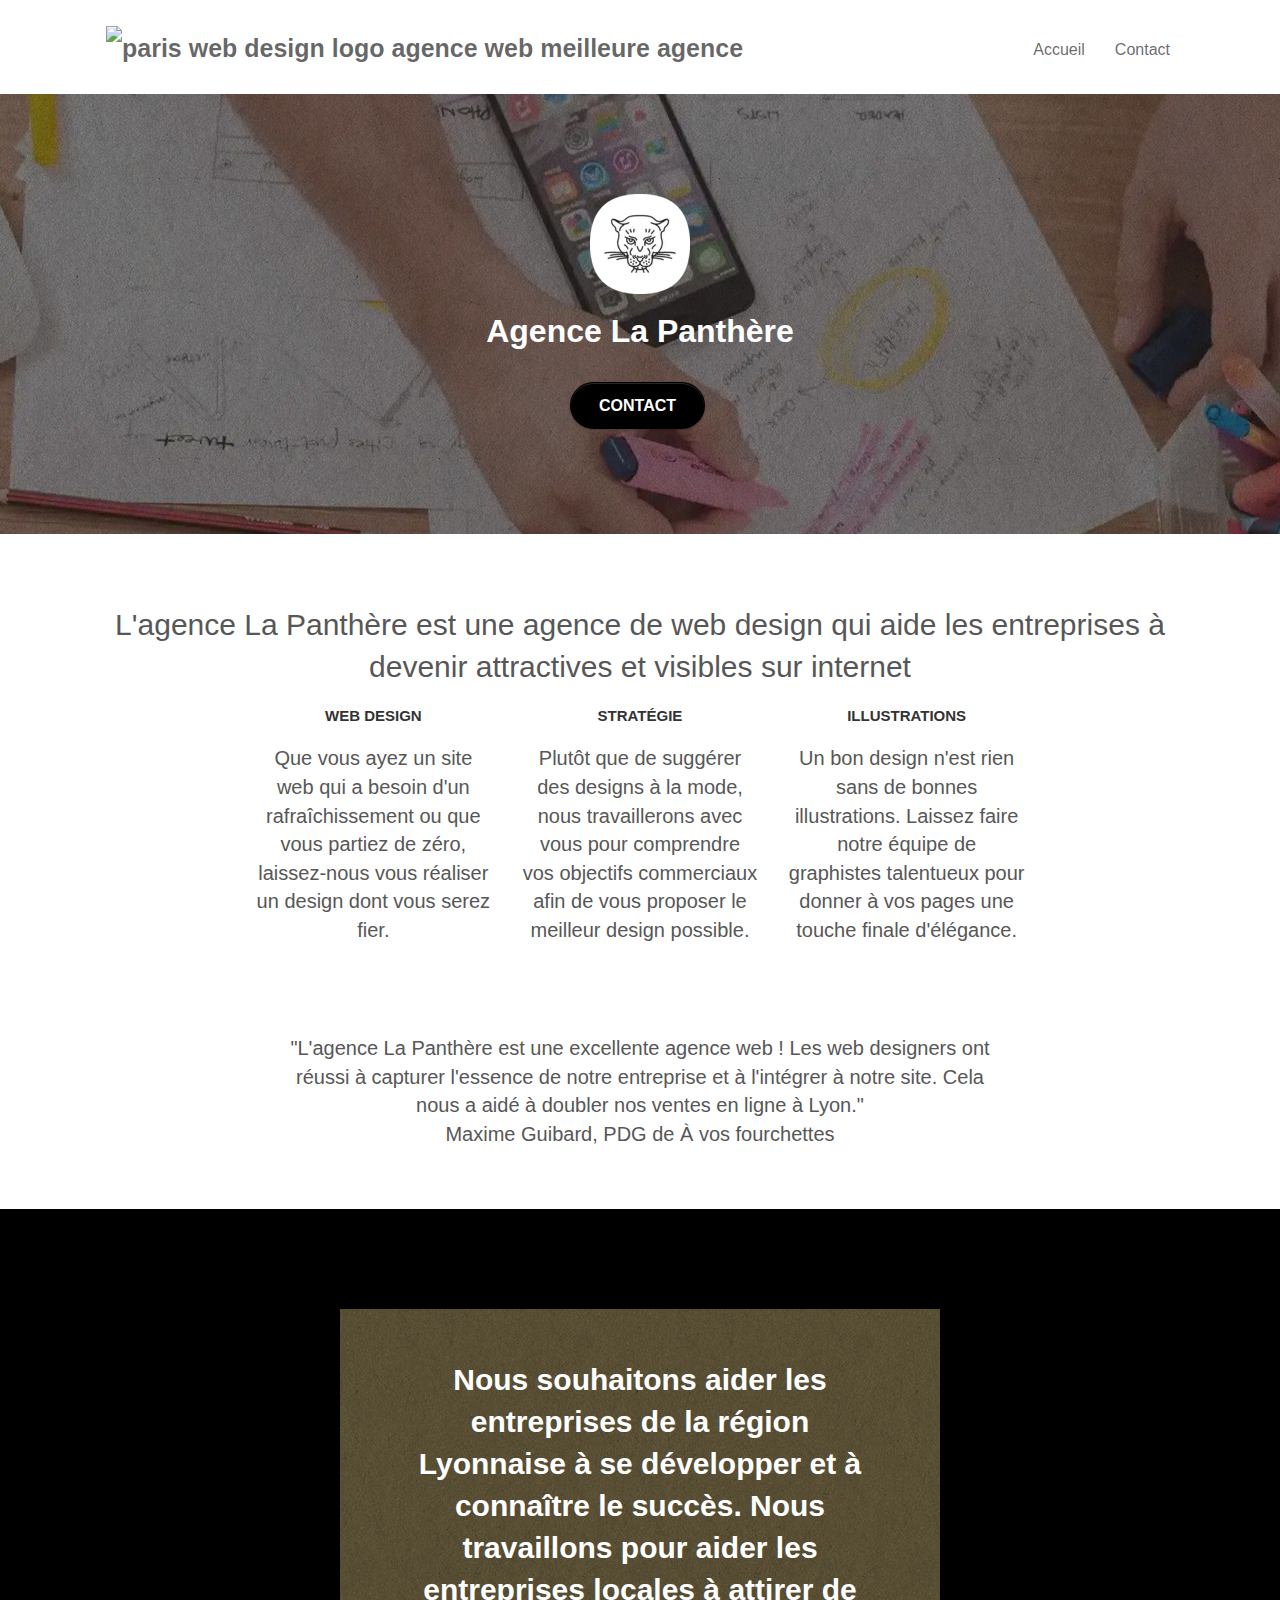
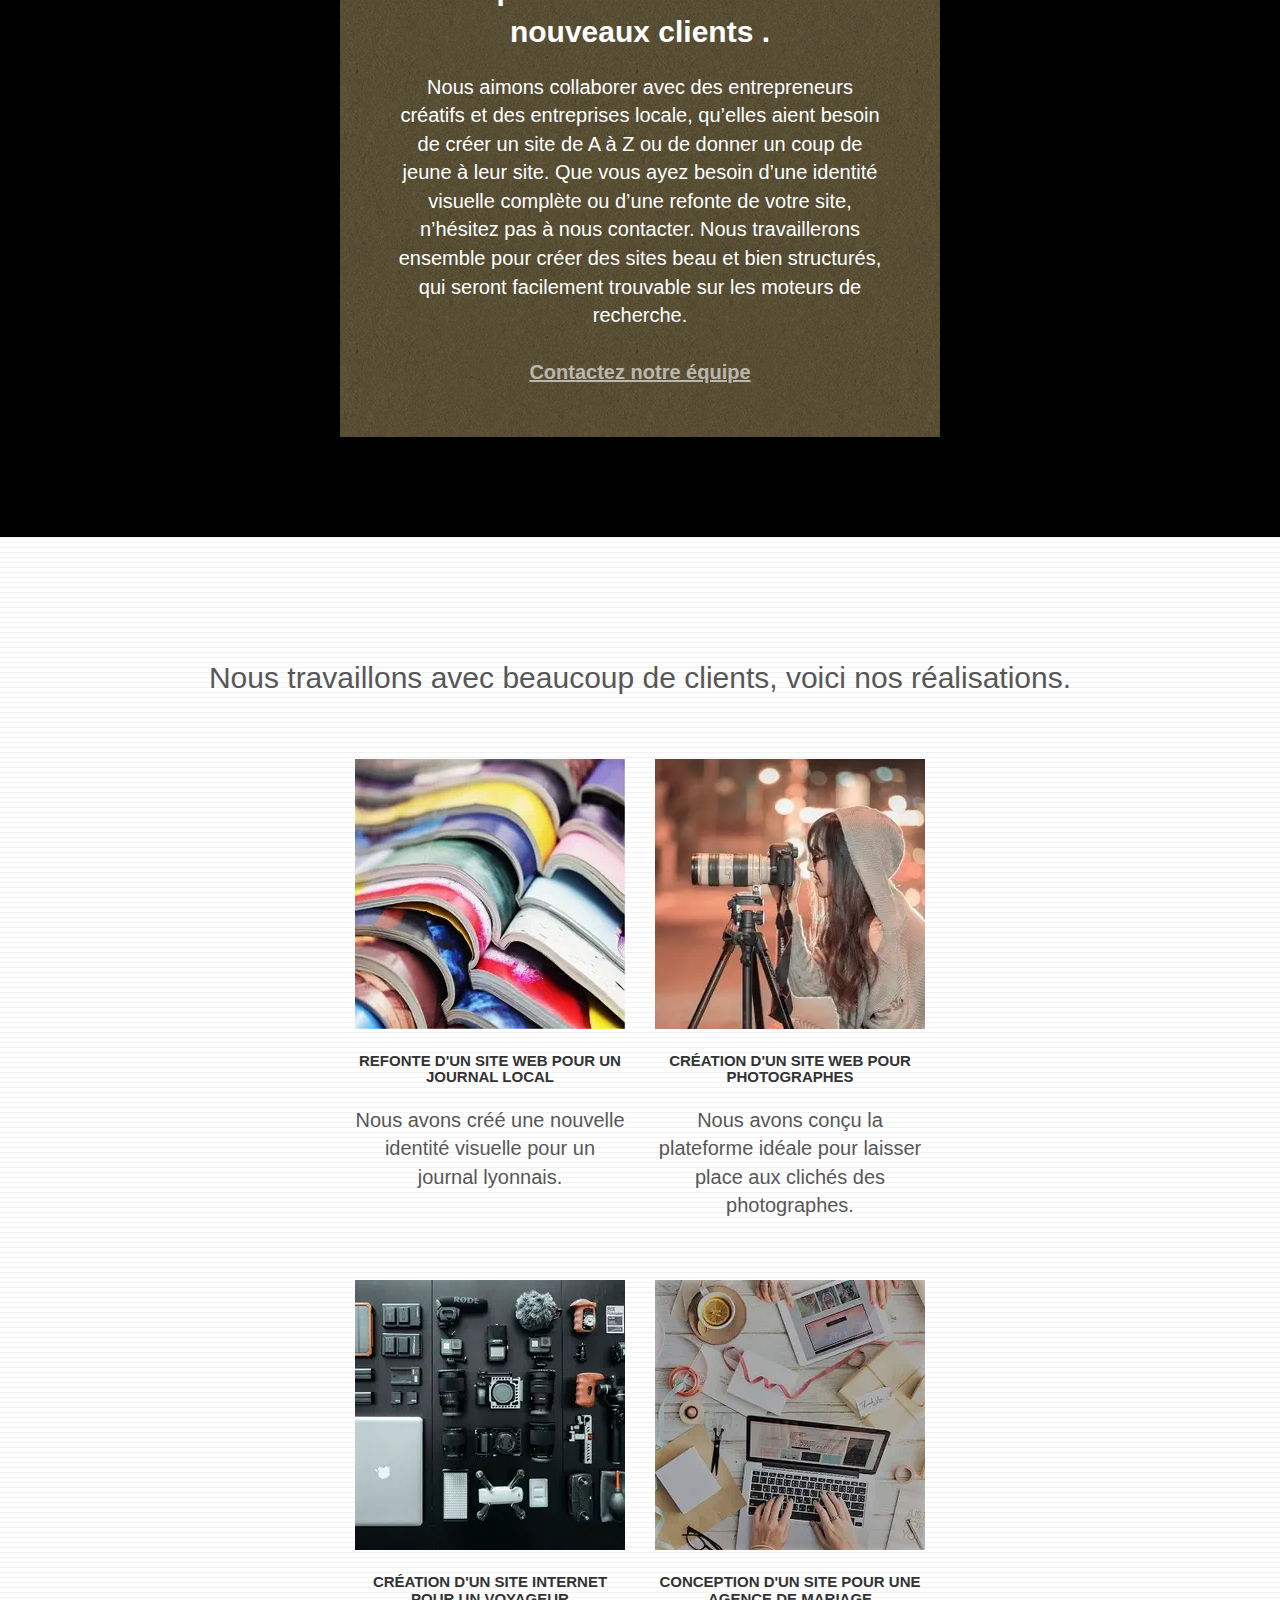
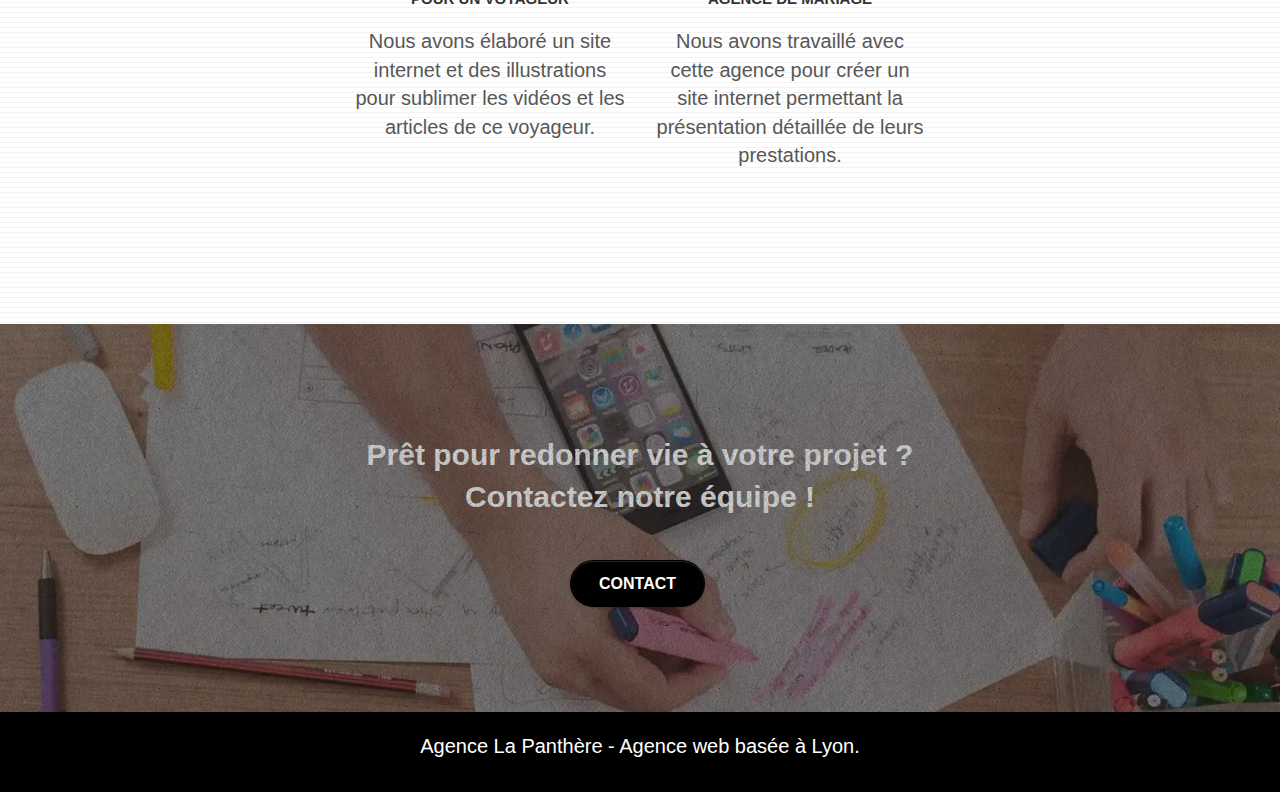
==== index.html @ 241a7565 "ajout code suivi google analytics" ====
<!doctype html>
<html lang="fr">
<head>
    <meta charset="utf-8">
    <meta name="keywords" content="web design, seo, site web, agence web, agence design lyon">
    <meta name="description" content="La Panthère, agence spécialisée en web design à Lyon. Nous vous accompagnons dans la création de vos projets avec un design unique, alliée à une stratégie de communication seo efficace.">
    <meta name="viewport" content="width=device-width, initial-scale=1.0, viewport-fit=cover">
	<meta name="google-site-verification" content="LyoWaxcMUybbvCsycGk8iPG1ClEBTyv8UZuM7W12Ksc" />
    <link rel="shortcut icon" type="image/png" href="favicon.jpg"> 
	<link rel="stylesheet" type="text/css" href="./css/bootstrap.css">
	<link rel="stylesheet" type="text/css" href="style.css">
	<link rel="stylesheet" type="text/css" href="./css/font-awesome.css">
	<link rel="stylesheet" type="text/css" href="./css/et-line.css">

			<!-- Google tag (gtag.js) -->
	<script async src="https://www.googletagmanager.com/gtag/js?id=G-NQ730JY540"></script>
	<script>
	window.dataLayer = window.dataLayer || [];
	function gtag(){dataLayer.push(arguments);}
	gtag('js', new Date());

	gtag('config', 'G-NQ730JY540');
	</script>
	<script async src="./js/jquery-2.1.0.js"></script>
	<script async src="./js/bootstrap.js"></script>
	<script async src="./js/blocs.js"></script>
	<script defer src="./js/jquery.touchSwipe.js"></script>
	<script async src="./js/gmaps.js"></script>
    <title>La Panthère, Agence de web design à Lyon</title>
</head>


<body>
<!-- Principal conteneur -->
<div class="page-container">
<!-- bloc-0 -->
<div class="bloc bgc-white l-bloc " id="bloc-0">
	<div class="container bloc-sm">
		<nav class="navbar row">
			<div class="navbar-header">
				<a class="navbar-brand" href="index.html"><img src="img/agence-la-panthere-monochrome.svg" alt="paris web design logo agence web meilleure agence" height="40">
				</a>
				<button id="nav-toggle" type="button" class="ui-navbar-toggle navbar-toggle" data-toggle="collapse" data-target=".navbar-1">
					<span class="sr-only">Toggle navigation</span><span class="icon-bar"></span><span class="icon-bar"></span><span class="icon-bar"></span>
				</button>
			</div>
			<div class="collapse navbar-collapse navbar-1 special-dropdown-nav">
				<ul class="site-navigation nav navbar-nav">
					<li>
						<a href="index.html">Accueil</a>
					</li>
					<li>
						<a href="contact.html">Contact</a>
					</li>
				</ul>
			</div>
		</nav>
	</div>
</div>
<!-- bloc-0 END -->

<!-- bloc-1-presentation -->
<div class="bloc bgc-dark-slate-blue bg-banniere d-bloc bg-t-edge bloc-bg-texture texture-paper b-parallax" id="bloc-1-hero">
	<div class="container bloc-lg">
		<div class="row tight-width-whitespace">
			<div class="col-sm-12">
				<img src="img/logo.webp" class="center-block image-resize-mode" width="100" alt="Logo de l'agence La Panthère" >
				<h1 class="text-center hero-bloc-text tc-white ">
					Agence La Panthère
				</h1>
				<div class="text-center">
					<a href="contact.html" class="btn btn-lg btn-clean btn-rd cta-hero btn-atomic-tangerine" id="cta-hero">Contact</a>
				</div>
			</div>
		</div>
	</div>
</div>
<!-- bloc-1-presentation END -->

<!-- bloc-2-services -->
<div class="bloc bgc-white l-bloc" id="bloc-2-services">
	<div class="container bloc-md">
		<div class="row">
			<div class="col-sm-12 text-center">
				<h2>L'agence La Panthère est une agence de web design qui aide les entreprises à devenir attractives et visibles sur internet</h2>
			</div>
		</div>
		<div class="row voffset-lg med-width-whitespace">
			<div class="col-sm-4">
				<div class="text-center">
					<span class="et-icon-browser sm-shadow icon-dark-slate-blue icons icon-lg"></span>
				</div>
				<h3 class="mg-md text-center">
					Web design
				</h3>
				<p class="text-center ">
					Que vous ayez un site web qui a besoin d'un rafraîchissement ou que vous partiez de zéro, laissez-nous vous réaliser un design dont vous serez fier.
				</p>
			</div>
			<div class="col-sm-4">
				<div class="text-center">
					<span class="et-icon-presentation sm-shadow icon-dark-slate-blue icons icon-lg"></span>
				</div>
				<h3 class="mg-md text-center">
					Stratégie
				</h3>
				<p class="text-center ">
					Plutôt que de suggérer des designs à la mode, nous travaillerons avec vous pour comprendre vos objectifs commerciaux afin de vous proposer le meilleur design possible.<br>
				</p>
			</div>
			<div class="col-sm-4">
				<div class="text-center">
					<span class="et-icon-edit sm-shadow icon-dark-slate-blue icons icon-lg"></span>
				</div>
				<h3 class="mg-md text-center">
					Illustrations
				</h3>
				<p class="text-center ">
					Un bon design n'est rien sans de bonnes illustrations. Laissez faire notre équipe de graphistes talentueux pour donner à vos pages une touche finale d'élégance.
				</p>
			</div>
		</div>
		<div class="row voffset-lg voffset">
			<div class="col-xs-12 col-md-8 col-md-offset-2 text-center">
				<p>"L'agence La Panthère est une excellente agence web ! Les web designers ont réussi à capturer l'essence de notre entreprise et à l'intégrer à notre site. Cela nous a aidé à doubler nos ventes en ligne à Lyon."
				</br>Maxime Guibard, PDG de À vos fourchettes</p>
			</div>
		</div>
	</div>
</div>
<!-- bloc-2-services END -->

<!-- bloc-3-what-i-do -->
<div class="bloc tc-white bgc-atomic-tangerine bg-presentation d-bloc bloc-bg-texture texture-paper b-parallax" id="bloc-3-what-i-do">
	<div class="container bloc-lg">
		<div class="row tight-width-whitespace black-background">
			<div class="col-sm-12">
				<h2 class="mg-md text-center tc-white">
					Nous souhaitons aider les entreprises de la région Lyonnaise à se développer et à connaître le succès. Nous travaillons pour aider les entreprises locales à attirer de nouveaux clients .<br>
				</h2>
				<p class="text-center white">
					Nous aimons collaborer avec des entrepreneurs créatifs et des entreprises locale, qu’elles aient besoin de créer un site de A à Z ou de donner un coup de jeune à leur site. Que vous ayez besoin d’une identité visuelle complète ou d’une refonte de votre site, n’hésitez pas à nous contacter. Nous travaillerons ensemble pour créer des sites beau et bien structurés, qui seront facilement trouvable sur les moteurs de recherche. <br><br><a class="ltc-white bold-link" href="page2.html">Contactez notre équipe</a><br>
				</p>
			</div>
		</div>
	</div>
</div>
<!-- bloc-3-what-i-do END -->

<!-- bloc-4-portfolio -->
<div class="bloc bgc-white bg-lines-h2-bg bg-repeat l-bloc" id="bloc-4-portfolio">
	<div class="container bloc-lg">
		<div class="row">
			<div class="col-sm-12 text-center">
				<h2>Nous travaillons avec beaucoup de clients, voici nos réalisations.</h2>
			</div>
		</div>
		<div class="row tight-width-whitespace portfolio-row">
			<div class="col-sm-6">
				<a href="#" data-lightbox="img/1.jpg" data-gallery-id="gallery-1" data-caption="Refonte d'un site web pour un journal local" data-frame="snapshot-lb"><img src="img/1.webp" alt="exemple de site web crée par l'agence pour un journal local" class="img-responsive portfolio-thumb" ></a>
				<h3 class="mg-md text-center">
					Refonte d'un site web pour un journal local
				</h3>
				<p class="text-center">
					Nous avons créé une nouvelle identité visuelle pour un journal lyonnais.
				</p>
			</div>
			<div class="col-sm-6">
				<a href="#" data-lightbox="img/2.jpg" data-gallery-id="gallery-1" data-caption="Création d'un site web pour photographes" data-frame="snapshot-lb"><img src="img/2.webp" class="img-responsive portfolio-thumb" alt="exemple d'un site web crée pour un photographe" ></a>
				<h3 class="mg-md text-center">
					Création d'un site web pour photographes
				</h3>
				<p class="text-center">
					Nous avons conçu la plateforme idéale pour laisser place aux clichés des photographes.
				</p>
			</div>
		</div>
		<div class="row tight-width-whitespace portfolio-row">
			<div class="col-sm-6">
				<a href="#" data-lightbox="img/3.bmp" data-gallery-id="gallery-1" data-caption="Création d'un site internet pour un voyageur" data-frame="snapshot-lb"><img src="img/3.webp" class="img-responsive portfolio-thumb" alt= "photo exemple d'un site web crée pour un voyageur"></a>
				<h3 class="mg-md text-center">
					Création d'un site internet pour un voyageur
				</h3>
				<p class="text-center">
					Nous avons élaboré un site internet et des illustrations pour sublimer les vidéos et les articles de ce voyageur.
				</p>
			</div>
			<div class="col-sm-6">
				<a href="#" data-lightbox="img/4.bmp" data-gallery-id="gallery-1" data-caption="Conception d'un site pour une agence de mariage" data-frame="snapshot-lb"><img src="img/4.webp" class="img-responsive portfolio-thumb" alt="exemple de conception d'un site web pour une agence de mariage" ></a>
				<h3 class="mg-md text-center">
					Conception d'un site pour une agence de mariage
				</h3>
				<p class="text-center">
					Nous avons travaillé avec cette agence pour créer un site internet permettant la présentation détaillée de leurs prestations.
				</p>
			</div>
		</div>
	</div>
</div>
<!-- bloc-4-portfolio END -->

<!-- bloc-5-cta -->
<div class="bloc bgc-dark-slate-blue bg-banniere d-bloc bloc-bg-texture texture-paper" id="bloc-5-cta">
	<div class="container bloc-lg">
		<div class="row">
			<h2 class="mg-md text-center tc-white">
				Prêt pour redonner vie à votre projet ?<br>Contactez notre équipe !
			</h2>
			<div class="col-sm-12 text-center">
				<a href="page2.html" class="btn btn-atomic-tangerine btn-clean btn-rd btn-lg cta-hero">Contact</a>
			</div>
		</div>
	</div>
</div>
<!-- bloc-5-cta END -->

<!-- Footer - bloc-8 -->
<footer>
	<div class="bloc bgc-atomic-tangerine d-bloc" id="bloc-8">
		<div class="container bloc-sm">
			<div class="row">
				<div class="col-sm-12">
					<p class="text-center white">
						Agence La Panthère - Agence web basée à Lyon.<br>
					</p>
					<div class="row row-no-gutters social">
						<div class="col-sm-3">
							<div class="text-center">
								<a class="social" href="#"><span class="fa fa-twitter icon-md"></span></a>
							</div>
						</div>
						<div class="col-sm-3">
							<div class="text-center">
								<a class="social" href="#"><span class="fa fa-facebook icon-md"></span></a>
							</div>
						</div>
						<div class="col-sm-3">
							<div class="text-center">
								<a class="social" href="#"><span class="fa fa-dribbble icon-md"></span></a>
							</div>
						</div>
						<div class="col-sm-3">
							<div class="text-center">
								<a class="social" href="#"><span class="fa fa-instagram icon-md"></span></a>
							</div>
						</div>
					</div>
				</div>
			</div>
		</div>
	</div>
</footer>
<!-- Footer - bloc-8 END -->

</div>
<!-- Principal conteneur END -->
    

</body>
</html>
---- style.css ----
body {
    margin: 0;
    padding: 0;
    background: #FFF;
    overflow-x: hidden;
    -webkit-font-smoothing: antialiased;
    -moz-osx-font-smoothing: grayscale;
}

a,
button {
    transition: all .3s ease-in-out;
    outline: none;
}

a:hover {
    text-decoration: none;
    cursor: pointer;
}

#page-loading-blocs-notifaction {
    position: fixed;
    top: 0;
    bottom: 0;
    width: 100%;
    z-index: 100000;
    background: #FFFFFF url("img/pageload-spinner.gif") no-repeat center center;
}

.bloc {
    width: 100%;
    clear: both;
    background: 50% 50% no-repeat;
    padding: 0 50px;
    -webkit-background-size: cover;
    -moz-background-size: cover;
    -o-background-size: cover;
    background-size: cover;
    position: relative;
}



.bloc-lg {
    padding: 100px 50px;
}

.bloc-md {
    padding: 50px;
}

.bloc-sm {
    padding: 20px 50px;
}

.bg-center,
.bg-l-edge,
.bg-r-edge,
.bg-t-edge,
.bg-b-edge,
.bg-tl-edge,
.bg-bl-edge,
.bg-tr-edge,
.bg-br-edge,
.bg-repeat {
    -webkit-background-size: auto;
    -moz-background-size: auto;
    -o-background-size: auto;
    background-size: auto;
}

.bg-repeat {
    background: repeat;
}

.bg-t-edge {
    background: top no-repeat;
}

.bloc-bg-texture::before {
    content: "";
    background-size: 2px 2px;
    position: absolute;
    top: 0;
    bottom: 0;
    left: 0;
    right: 0;
}

.texture-paper::before {
    background: url("img/texture-paper.webp");
    background-size: 280px 280px;
}

.b-parallax {
    background-attachment: fixed;
}

.d-bloc {
    color: rgba(255, 255, 255, .7);
}

.d-bloc button:hover {
    color: rgba(255, 255, 255, .9);
}

.d-bloc .icon-round,
.d-bloc .icon-square,
.d-bloc .icon-rounded,
.d-bloc .icon-semi-rounded-a,
.d-bloc .icon-semi-rounded-b {
    border-color: rgba(255, 255, 255, .9);
}

.d-bloc .divider-h span {
    border-color: rgba(255, 255, 255, .2);
}

.d-bloc .a-btn,
.d-bloc .navbar a,
.d-bloc .navbar-brand,
.d-bloc a .icon-sm,
.d-bloc a .icon-md,
.d-bloc a .icon-lg,
.d-bloc a .icon-xl,
.d-bloc h1 a,
.d-bloc h2 a,
.d-bloc h3 a,
.d-bloc h4 a,
.d-bloc h5 a,
.d-bloc h6 a,
.d-bloc p a {
    color: rgba(255, 255, 255, .6);
}

.d-bloc .a-btn:hover,
.d-bloc .navbar a:hover,
.d-bloc .navbar-brand:hover,
.d-bloc a:hover .icon-sm,
.d-bloc a:hover .icon-md,
.d-bloc a:hover .icon-lg,
.d-bloc a:hover .icon-xl,
.d-bloc h1 a:hover,
.d-bloc h2 a:hover,
.d-bloc h3 a:hover,
.d-bloc h4 a:hover,
.d-bloc h5 a:hover,
.d-bloc h6 a:hover,
.d-bloc p a:hover {
    color: rgba(255, 255, 255, 1);
}

.d-bloc .navbar-toggle .icon-bar {
    background: rgba(255, 255, 255, 1);
}

.d-bloc .btn-wire,
.d-bloc .btn-wire:hover {
    color: rgba(255, 255, 255, 1);
    border-color: rgba(255, 255, 255, 1);
}

.d-bloc .panel {
    color: rgba(0, 0, 0, .5);
}

.d-bloc .panel button:hover {
    color: rgba(0, 0, 0, .7);
}

.d-bloc .panel icon {
    border-color: rgba(0, 0, 0, .7);
}

.d-bloc .panel .divider-h span {
    border-color: rgba(0, 0, 0, .1);
}

.d-bloc .panel .a-btn {
    color: rgba(0, 0, 0, .6);
}

.d-bloc .panel .a-btn:hover {
    color: rgba(0, 0, 0, 1);
}

.d-bloc .panel .btn-wire,
.d-bloc .panel .btn-wire:hover {
    color: rgba(0, 0, 0, .7);
    border-color: rgba(0, 0, 0, .3);
}

.d-bloc .panel,
.l-bloc {
    color: rgba(0, 0, 0, .5);
}

.d-bloc .panel button:hover,
.l-bloc button:hover {
    color: rgba(0, 0, 0, .7);
}

.l-bloc .icon-round,
.l-bloc .icon-square,
.l-bloc .icon-rounded,
.l-bloc .icon-semi-rounded-a,
.l-bloc .icon-semi-rounded-b {
    border-color: rgba(0, 0, 0, .7);
}

.d-bloc .panel .divider-h span,
.l-bloc .divider-h span {
    border-color: rgba(0, 0, 0, .1);
}

.d-bloc .panel .a-btn,
.l-bloc .a-btn,
.l-bloc .navbar a,
.l-bloc .navbar-brand,
.l-bloc a .icon-sm,
.l-bloc a .icon-md,
.l-bloc a .icon-lg,
.l-bloc a .icon-xl,
.l-bloc h1 a,
.l-bloc h2 a,
.l-bloc h3 a,
.l-bloc h4 a,
.l-bloc h5 a,
.l-bloc h6 a,
.l-bloc p a {
    color: rgba(0, 0, 0, .6);
}

.d-bloc .panel .a-btn:hover,
.l-bloc .a-btn:hover,
.l-bloc .navbar a:hover,
.l-bloc .navbar-brand:hover,
.l-bloc a:hover .icon-sm,
.l-bloc a:hover .icon-md,
.l-bloc a:hover .icon-lg,
.l-bloc a:hover .icon-xl,
.l-bloc h1 a:hover,
.l-bloc h2 a:hover,
.l-bloc h3 a:hover,
.l-bloc h4 a:hover,
.l-bloc h5 a:hover,
.l-bloc h6 a:hover,
.l-bloc p a:hover {
    color: rgba(0, 0, 0, 1);
}

.l-bloc .navbar-toggle .icon-bar {
    color: rgba(0, 0, 0, .6);
}

.d-bloc .panel .btn-wire,
.d-bloc .panel .btn-wire:hover,
.l-bloc .btn-wire,
.l-bloc .btn-wire:hover {
    color: rgba(0, 0, 0, .7);
    border-color: rgba(0, 0, 0, .3);
}

.voffset {
    margin-top: 30px;
}

.voffset-lg {
    margin-top: 80px;
}

.row-no-gutters {
    margin-right: 0;
    margin-left: 0;
}

.row.row-no-gutters > [class^="col-"],
.row.row-no-gutters > [class*=" col-"] {
    padding-right: 0;
    padding-left: 0;
}

#bloc-1-hero h1 {
    font-size: 32px;
}

.navbar {
    margin-bottom: 0;
    z-index: 1;
}

.navbar-brand {
    height: auto;
    padding: 3px 15px;
    font-size: 25px;
    font-weight: normal;
    font-weight: 600;
    line-height: 44px;
}

.navbar-brand img {
    max-height: 200px;
    margin: 0 5px 0 0;
    display: inline;
}

.navbar-brand img[src$=svg] {
    min-width: 100px;
}

.nav-center .navbar-brand img {
    margin: 0;
}

.navbar .nav {
    padding-top: 2px;
    margin-right: -16px;
    float: right;
    z-index: 1;
}

.nav > li {
    float: left;
    margin-top: 4px;
    font-size: 16px;
}

.navbar-nav .open .dropdown-menu > li > a {
    text-align: inherit;
}

.nav > li a:hover,
.nav > li a:focus {
    background: transparent;
}

.navbar-toggle {
    margin: 10px 10px 0 0;
    border: 0px;
}

.navbar-toggle:hover {
    background: transparent;
}

.navbar-toggle .icon-bar {
    background-color: rgba(0, 0, 0, .5);
    width: 26px;
}

.nav-invert .navbar .nav {
    float: left;
}

.nav-invert .navbar-header,
.nav-invert .navbar-brand {
    float: right;
    position: relative;
    z-index: 2;
}

@media (min-width: 768px) {
    .site-navigation {
        position: absolute;
        top: 50%;
        right: 20px;
        transform: translate(0, -50%);
        -webkit-transform: translateY(-50%);
    }
    .nav > li .dropdown-menu a,
    .nav > li .dropdown-menu a:hover {
        color: #484848;
    }
    .nav-invert .site-navigation {
        left: 0;
        right: 0;
    }
    .nav-center {
        text-align: center;
    }
    .nav-center .navbar-header {
        width: 100%;
    }
    .nav-center .navbar-header,
    .nav-center .navbar-brand,
    .nav-center .nav > li {
        float: none;
        display: inline-block;
    }
    .nav-center .site-navigation {
        position: relative;
        width: 100%;
        right: 0;
        margin-right: 0px;
        margin-top: 20px;
    }
    .nav-center.mini-nav .navbar-toggle {
        float: none;
        margin: 10px auto 0;
    }
}

.nav > li > .dropdown a {
    background: none;
    display: block;
    padding: 14px 15px;
}

nav .caret {
    margin: 0 5px;
}

.dropdown-menu .dropdown-menu {
    top: -8px;
    left: 100%;
}

.dropdown-menu .dropmenu-flow-right {
    top: 100%;
    left: 0;
    margin-left: -1px;
    border-top-left-radius: 0;
    border-top-right-radius: 0;
}

.dropdown-menu .dropdown span {
    border: 4px solid black;
    border-top-color: transparent;
    border-right-color: transparent;
    border-bottom-color: transparent;
    margin: 6px -5px 0 0;
    float: right;
}

.mg-md {
    margin-top: 10px;
    margin-bottom: 20px;
}

.mg-lg {
    margin-top: 10px;
    margin-bottom: 40px;
}

.btn {
    margin: 0 5px 5px 0;
}

.btn.pull-right {
    margin: 0 0 5px 5px;
}

.btn-d,
.btn-d:hover,
.btn-d:focus {
    color: #FFF;
    background: rgba(0, 0, 0, .3);
}

button {
    outline: none;
}

.btn-rd {
    border-radius: 40px;
}

.btn-clean {
    border: 1px solid rgba(0, 0, 0, .08);
    border-bottom-color: rgba(0, 0, 0, .1);
    text-shadow: 0 1px 0 rgba(0, 0, 1, .1);
    box-shadow: 0 1px 3px rgba(0, 0, 1, .25), inset 0 1px 0 0 rgba(255, 255, 255, .15);
}

.icon-md {
    font-size: 30px;
}

.icon-lg {
    font-size: 60px;
}

.sm-shadow {
    text-shadow: 0 1px 2px rgba(0, 0, 0, .3);
}

.panel-sq,
.panel-sq .panel-heading,
.panel-sq .panel-footer {
    border-radius: 0;
}

.panel-rd {
    border-radius: 30px;
}

.panel-rd .panel-heading {
    border-radius: 29px 29px 0 0;
}

.panel-rd .panel-footer {
    border-radius: 0 0 29px 29px;
}

.form-control {
    border-color: rgba(0, 0, 0, .1);
    box-shadow: none;
}

.scrollToTop {
    width: 40px;
    height: 40px;
    position: fixed;
    bottom: 20px;
    right: 20px;
    opacity: 0;
    z-index: 500;
    transition: all .3s ease-in-out;
}

.scrollToTop span {
    margin-top: 6px;
}

.showScrollTop {
    font-size: 14px;
    opacity: 1;
}

a[data-lightbox] {
    position: relative;
    display: block;
    text-align: center;
}

a[data-lightbox]:hover::before {
    content: "+";
    font-family: "HelveticaNeue-Light", "Helvetica Neue Light", "Helvetica Neue", Helvetica, Arial;
    font-size: 32px;
    width: 50px;
    height: 50px;
    margin-left: -25px;
    border-radius: 50%;
    background: rgba(0, 0, 0, .6);
    color: #FFF;
    font-weight: 100;
    z-index: 1;
    position: absolute;
    top: 50%;
    transform: translateY(-50%);
    -webkit-transform: translateY(-50%);
}

a[data-lightbox]:hover img {
    opacity: 0.6;
    -webkit-animation-fill-mode: none;
    animation-fill-mode: none;
}

#lightbox-modal {
    display: flex;
    align-items: center;
}

#lightbox-modal .modal-dialog {
    width: 90%;
    max-width: 900px;
    margin: 0 auto 0;
}

#lightbox-modal .modal-dialog img {
    max-height: 90vh;
    margin: 0 auto;
}

.lightbox-caption {
    padding: 20px;
    color: #FFF;
    background: rgba(0, 0, 0, .5);
    position: absolute;
    left: 15px;
    right: 15px;
    bottom: 5px;
}

.close-lightbox {
    color: #FFF;
    font-size: 30px;
    position: absolute;
    top: 20px;
    right: 20px;
    z-index: 20;
    background: rgba(0, 0, 0, .5);
    border: none;
    line-height: 30px;
    padding: 0 9px 5px;
    opacity: 0.3;
}

.close-lightbox:hover,
.next-lightbox:hover,
.prev-lightbox:hover {
    opacity: 1.0;
    color: #FFF;
}

.next-lightbox,
.prev-lightbox {
    font-size: 20px;
    color: rgba(255, 255, 255, .9);
    background: rgba(0, 0, 0, .5);
    transition: all .2s ease-in-out;
    position: absolute;
    top: 45%;
    z-index: 1;
    opacity: 0.4;
}

.next-lightbox {
    padding: 6px 8px 1px 13px;
    right: 25px;
}

.prev-lightbox {
    padding: 6px 13px 1px 10px;
    left: 25px;
}

.snapshot-lb .modal-body {
    padding-bottom: 45px;
}

.snapshot-lb .lightbox-caption {
    padding: 0;
    color: rgba(0, 0, 0, .5);
    background: none;
}

h1,
h2,
h3,
h4,
h5,
h6,
p,
label,
.btn,
a {
    font-family: "helvetica";
    font-weight: 400;
    color: #575757;
}



.hero-bloc-text {
    font-size: 38px;
}

.hero-bloc-text-sub {
    font-size: 36px;
}

.statement-bloc-text {
    line-height: 26px;
    font-style: italic;
    font-size: 20px;
    text-align: center;
    font-weight: lighter;
    max-width: 520px;
    margin: auto auto auto auto;
}

p {
    font-size: 20px;
}

.tight-width-whitespace {
    max-width: 600px;
    margin: auto auto auto auto;
}

.h1 {
    font-family: "Open Sans";
    
}

.cta-hero {
    margin-top: 22px;
    color: #FFFFFF;
    text-transform: uppercase;
    padding: 12px 28px 12px 28px;
    font-size: 16px;
    font-weight: 700;
}

.social {
    max-width: 400px;
    margin: auto auto auto auto;
}

h2 {
    line-height: 1.4em;
}

h3 {
    font-size: 15px;
    text-transform: uppercase;
    font-weight: 700;
    color: #333333;
}

.med-width-whitespace {
    max-width: 800px;
    margin: auto auto auto auto;
    box-shadow: 0px 0px 0px #000000;
}

h1 {
    color: #333333;
}

h4 {
    color: #333333;
}

.icons {
    margin-bottom: 14px;
    margin-top: 24px;
}

.white {
    color: #FFFFFF;
    text-align: center;
}

.portfolio-thumb {
    margin-bottom: 24px;
}

.portfolio-row {
    margin-bottom: 44px;
    margin-top: 50px;
}

.avatar {
    box-shadow: 0px 4px 9px rgba(0, 0, 0, 0.3);
}

.black-background {
    background-color: rgba(165, 147, 99, 0.7);
    padding: 40px 40px 40px 40px;
}

.bold-link {
    font-weight: 900;
    text-decoration: underline;
}

.bgc-white {
    background-color: #FFFFFF;
}

.bgc-dark-slate-blue {
    background-color: #364577;
}

.bgc-atomic-tangerine {
    background-color: #000000;
}

.tc-white {
    color: #ffffff;
    text-align: center;
    font-weight: revert;
}

.btn-atomic-tangerine {
    background: #000000;
    color: #FFFFFF;
}

.btn-atomic-tangerine:hover {
    background: #c27956;
    color: #FFFFFF;
}

.ltc-white {
    color: #FFFFFF;
}

.ltc-white:hover {
    color: #cccccc;
}

.ltc-atomic-tangerine {
    color: #F3976C;
}

.ltc-atomic-tangerine:hover {
    color: #c27956;
}

.icon-dark-slate-blue {
    color: #364577;
    border-color: #364577;
}

.bg-dots-bg {
    background-image: url("img/dots-bg.webp");
}

.bg-lines-h2-bg {
    background-image: url("img/lines-h2-bg.webp");
}

.bg-banniere {
    background-image: url("img/agence-la-panthere.webp");
}

.bg-presentation {
    background-image: url("img/image-de-presentation.webp");
}

@media (max-width: 1024px) {
    .bloc {
        padding-left: 20px;
        padding-right: 20px;
    }
    .bloc.full-width-bloc,
    .bloc-tile-2.full-width-bloc .container,
    .bloc-tile-3.full-width-bloc .container,
    .bloc-tile-4.full-width-bloc .container {
        padding-left: 0;
        padding-right: 0;
    }
}

@media (max-width: 992px) and (min-width: 768px) {
    .navbar .nav {
        max-width: 80%;
    }
    .nav-center.navbar .nav {
        max-width: 100%;
    }
}

@media only screen and (min-width: 768px) and (max-width: 1024px) and (orientation: landscape) {
    .b-parallax {
        background-attachment: scroll;
    }
}

@media only screen and (min-width: 1024px) and (max-width: 1366px) and (-webkit-min-device-pixel-ratio: 1.5) {
    .b-parallax {
        background-attachment: scroll;
    }
}

@media (max-width: 991px) {
    .container {
        width: 100%;
    }
    .b-parallax {
        background-attachment: scroll;
    }
    .page-container,
    #hero-bloc {
        overflow-x: hidden;
        position: relative;
    }
    .bloc {
        padding: 0 20px;
    }
    .bloc-group,
    .bloc-group .bloc {
        display: block;
        width: 100%;
    }
    .bloc-fill-screen .fill-bloc-top-edge,
    .bloc-fill-screen .fill-bloc-bottom-edge {
        padding: 0 20px;
    }
}

@media (max-width: 767px) {
    .page-container {
        overflow-x: hidden;
        position: relative;
    }
    h1,
    h2,
    h3,
    h4,
    h5,
    h6,
    p,
    #disqus_thread {
        padding-left: 10px;
        padding-right: 10px;
    }
    .b-parallax {
        background-attachment: scroll;
    }
    .navbar .nav {
        padding-top: 0;
        border-top: 1px solid rgba(0, 0, 0, .2);
        float: none;
    }
    .navbar.row {
        margin-left: 0;
        margin-right: 0;
    }
    .site-navigation {
        position: inherit;
        transform: none;
        -webkit-transform: none;
        -ms-transform: none;
    }
    .nav > li {
        margin-top: 0;
        border-bottom: 1px solid rgba(0, 0, 0, .1);
        background: rgba(0, 0, 0, .05);
        text-align: left;
        padding-left: 15px;
        width: 100%;
    }
    .nav > li:hover {
        background: rgba(0, 0, 0, .08);
    }
    .dropdown .dropdown a .caret {
        float: none;
        margin: 5px 0 0 10px;
        border: 4px solid black;
        border-bottom-color: transparent;
        border-right-color: transparent;
        border-left-color: transparent;
    }
    #hero-bloc .navbar .nav {
        background: rgba(0, 0, 0, .8);
    }
    #hero-bloc .navbar .nav a {
        color: rgba(255, 255, 255, .6);
    }
    .hero {
        padding: 50px 0;
    }
    .hero-nav {
        left: -1px;
        right: -1px;
    }
    .navbar-collapse {
        padding: 0;
        overflow-x: hidden;
        -webkit-box-shadow: none;
        box-shadow: none;
    }
    .navbar-brand img {
        max-height: 40px;
        width: auto;
    }
    .nav-invert .navbar-header {
        float: none;
        width: 100%;
    }
    .nav-invert .navbar-toggle {
        float: left;
        margin-left: 10px;
    }
    .bloc {
        padding-left: 0;
        padding-right: 0;
    }
    .bloc-xxl,
    .bloc-xl,
    .bloc-lg {
        padding: 40px 0;
    }
    .bloc-sm,
    .bloc-md {
        padding-left: 0;
        padding-right: 0;
    }
    .bloc-tile-2 .container,
    .bloc-tile-3 .container,
    .bloc-tile-4 .container,
    .bloc-fill-screen .fill-bloc-top-edge,
    .bloc-fill-screen .fill-bloc-bottom-edge {
        padding-left: 0;
        padding-right: 0;
    }
    .a-block {
        padding: 0 10px;
    }
    .btn-dwn {
        display: none;
    }
    .voffset {
        margin-top: 5px;
    }
    .voffset-md {
        margin-top: 20px;
    }
    .voffset-lg {
        margin-top: 30px;
    }
    form {
        padding: 5px;
    }
    .close-lightbox {
        display: inline-block;
    }
    .blocsapp-device-iphone5 {
        background-size: 216px 425px;
        padding-top: 60px;
        width: 216px;
        height: 425px;
    }
    .blocsapp-device-iphone5 img {
        width: 180px;
        height: 320px;
    }
}

@media (max-width: 400px) {
    .bloc {
        padding-left: 0;
        padding-right: 0;
    }
}

@media (max-width: 767px) {
    .bloc-mob-center-text {
        text-align: center;
    }
}
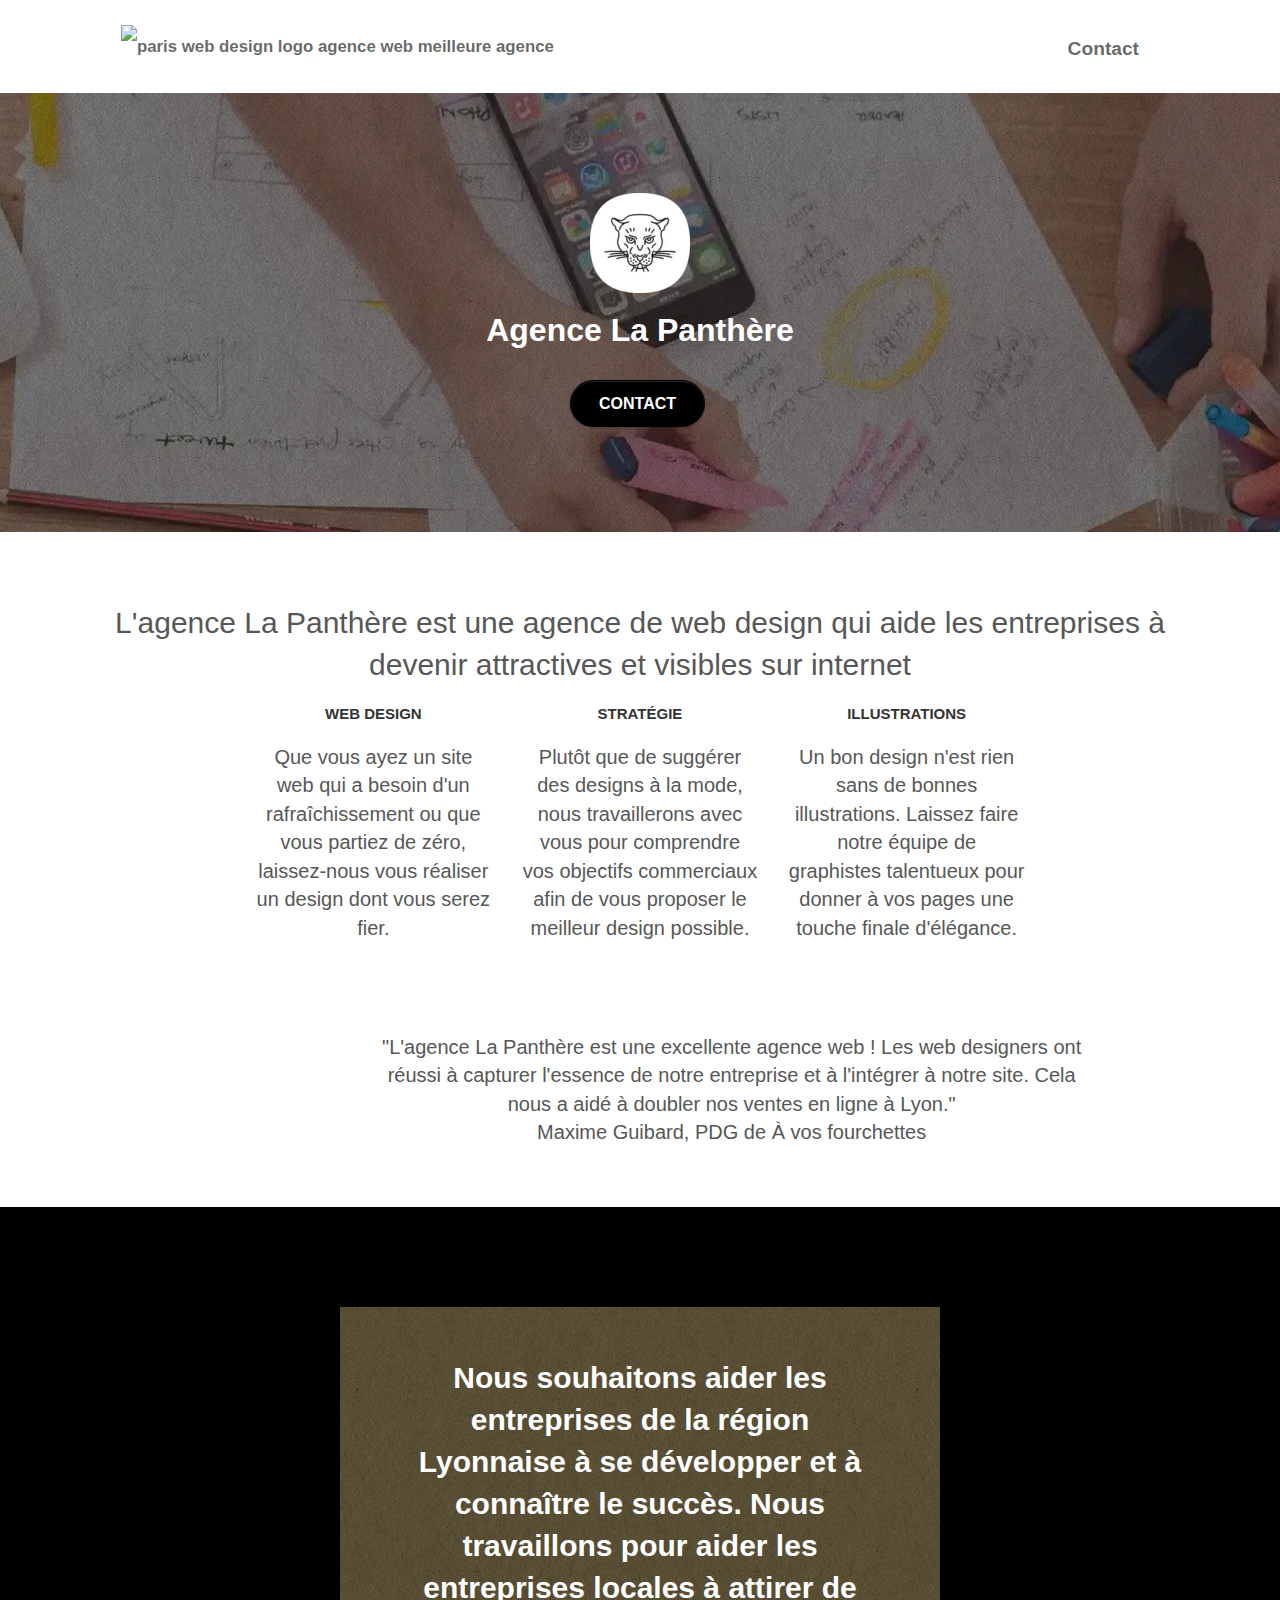
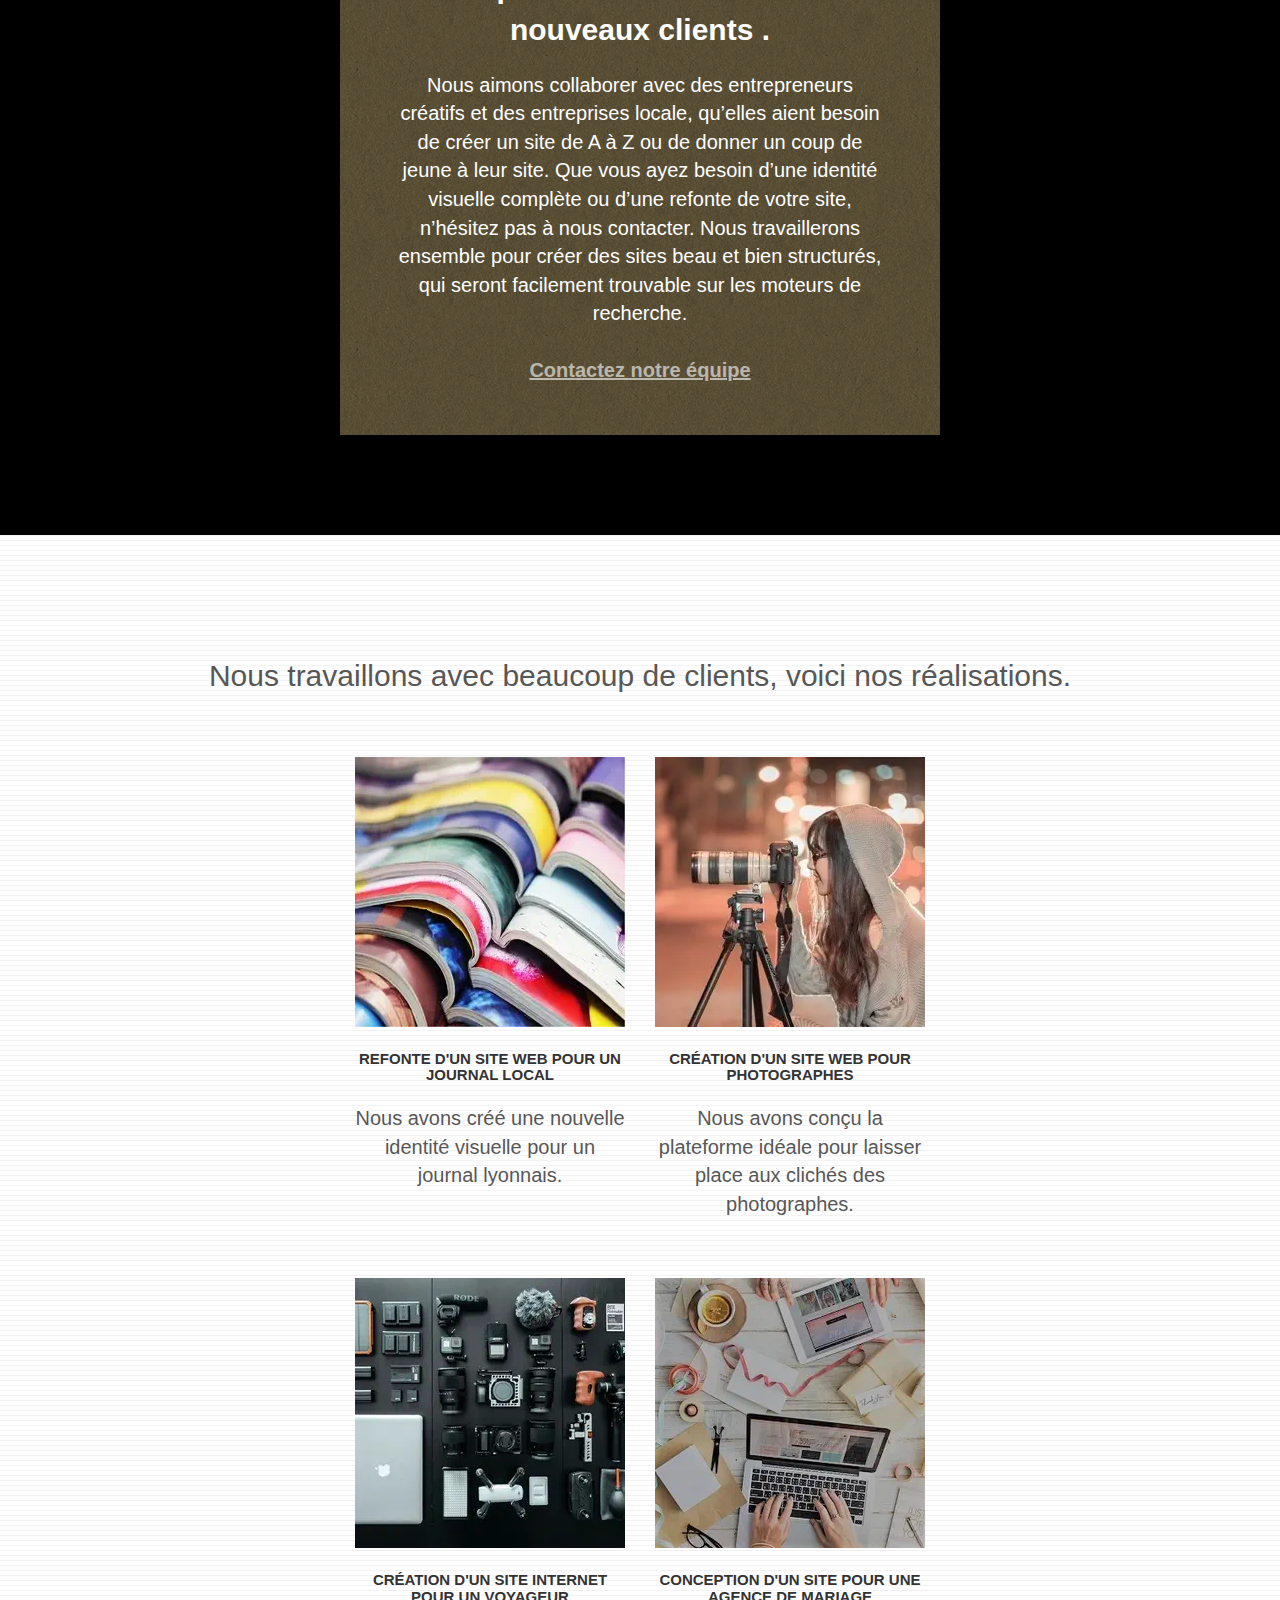
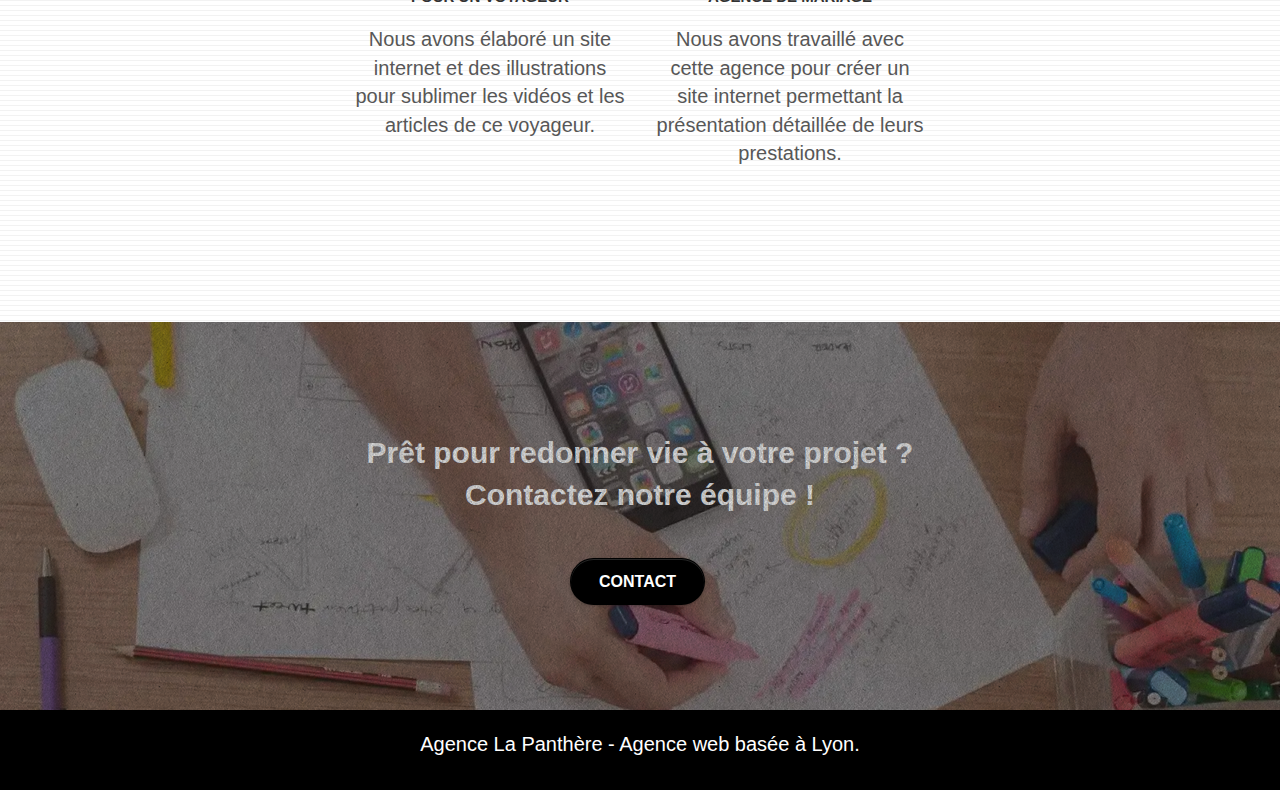
==== commit a75e05c8: "modifications page contact/accueil responsive" ====
--- a/index.html
+++ b/index.html
@@ -36,7 +36,7 @@
 <!-- bloc-0 -->
 <div class="bloc bgc-white l-bloc " id="bloc-0">
 	<div class="container bloc-sm">
-		<nav class="navbar row">
+		<nav class="navbar">
 			<div class="navbar-header">
 				<a class="navbar-brand" href="index.html"><img src="img/agence-la-panthere-monochrome.svg" alt="paris web design logo agence web meilleure agence" height="40">
 				</a>
@@ -46,9 +46,6 @@
 			</div>
 			<div class="collapse navbar-collapse navbar-1 special-dropdown-nav">
 				<ul class="site-navigation nav navbar-nav">
-					<li>
-						<a href="index.html">Accueil</a>
-					</li>
 					<li>
 						<a href="contact.html">Contact</a>
 					</li>
@@ -202,7 +199,7 @@
 <!-- bloc-5-cta -->
 <div class="bloc bgc-dark-slate-blue bg-banniere d-bloc bloc-bg-texture texture-paper" id="bloc-5-cta">
 	<div class="container bloc-lg">
-		<div class="row">
+		<div class="row contact">
 			<h2 class="mg-md text-center tc-white">
 				Prêt pour redonner vie à votre projet ?<br>Contactez notre équipe !
 			</h2>
--- a/style.css
+++ b/style.css
@@ -229,6 +229,9 @@
 .l-bloc h6 a,
 .l-bloc p a {
     color: rgba(0, 0, 0, .6);
+    text-decoration: none;
+    font-size: larger;
+    font-weight: bold;
 }
 
 .d-bloc .panel .a-btn:hover,
@@ -314,9 +317,9 @@
 
 .navbar .nav {
     padding-top: 2px;
-    margin-right: -16px;
     float: right;
     z-index: 1;
+    list-style-type: none;
 }
 
 .nav > li {
@@ -359,6 +362,14 @@
     z-index: 2;
 }
 
+.row {
+    display: flex;
+    justify-content: space-evenly;
+}
+
+.row.contact {
+    flex-direction: column;
+}
 @media (min-width: 768px) {
     .site-navigation {
         position: absolute;
@@ -1020,6 +1031,31 @@
         width: 180px;
         height: 320px;
     }
+
+    .row.form {
+        flex-direction: column;
+    }
+
+    .row.voffset-lg.med-width-whitespace {
+        flex-direction: column;
+    }
+    
+    h2.mg-md.text-center.tc-white {
+        font-size: 20px;
+    }
+
+    .row.tight-width-whitespace.portfolio-row {
+        flex-direction: column;
+    }
+
+    a[data-lightbox] {
+        display: grid;
+        place-items: center;
+    }
+    .row.contact {
+        flex-direction: column;
+
+    }
 }
 
 @media (max-width: 400px) {
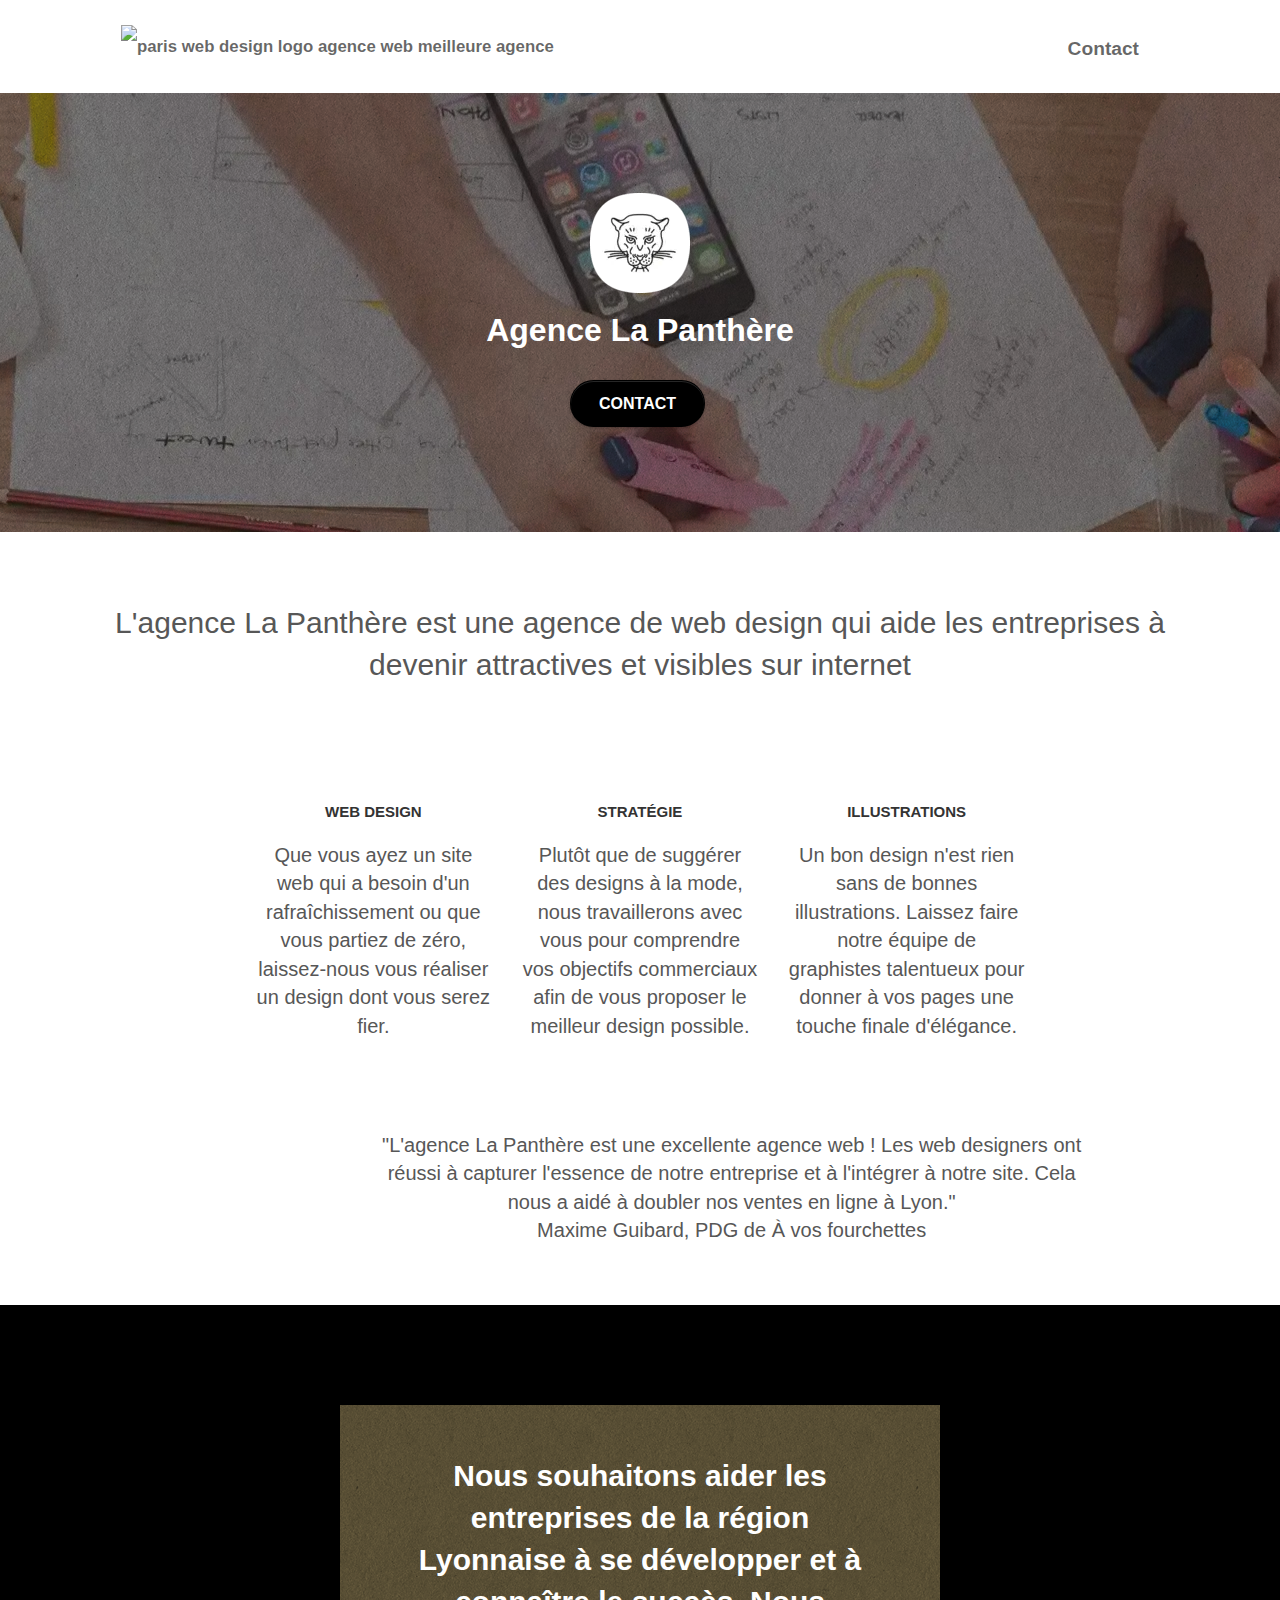
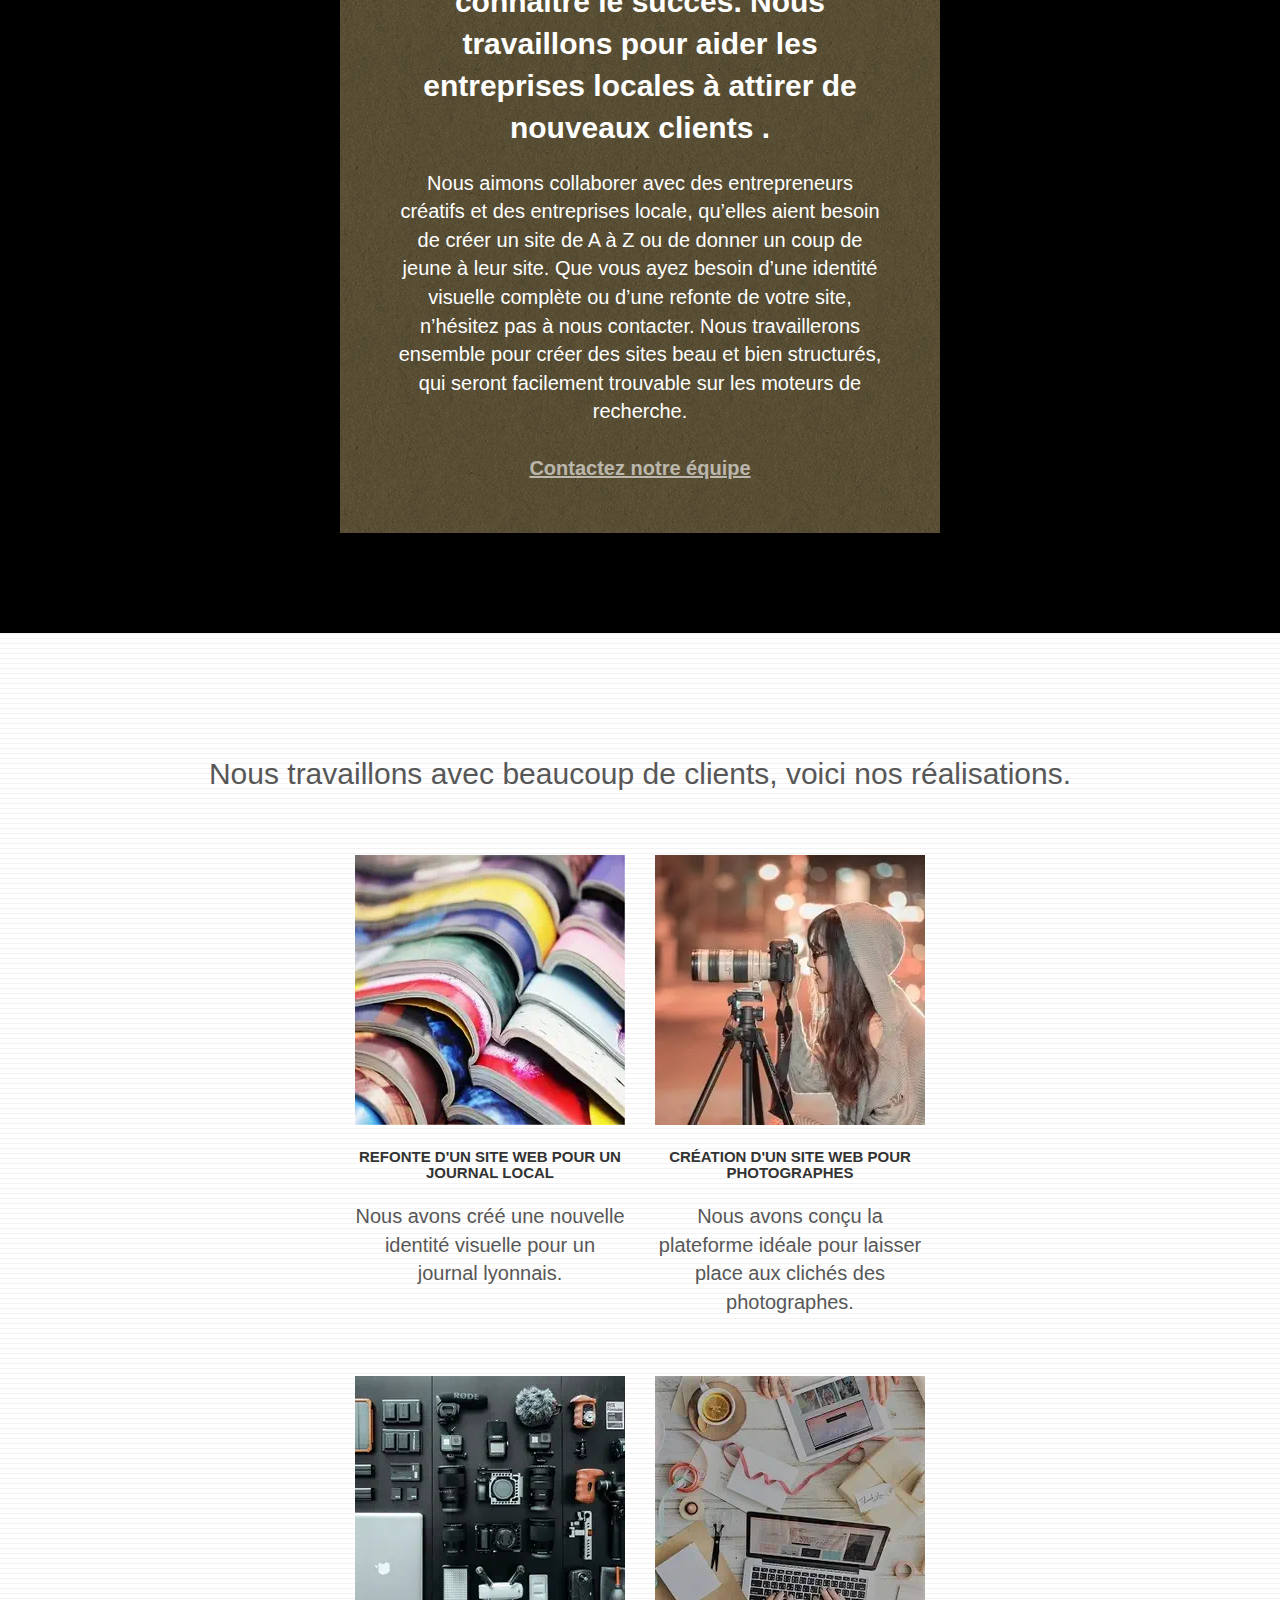
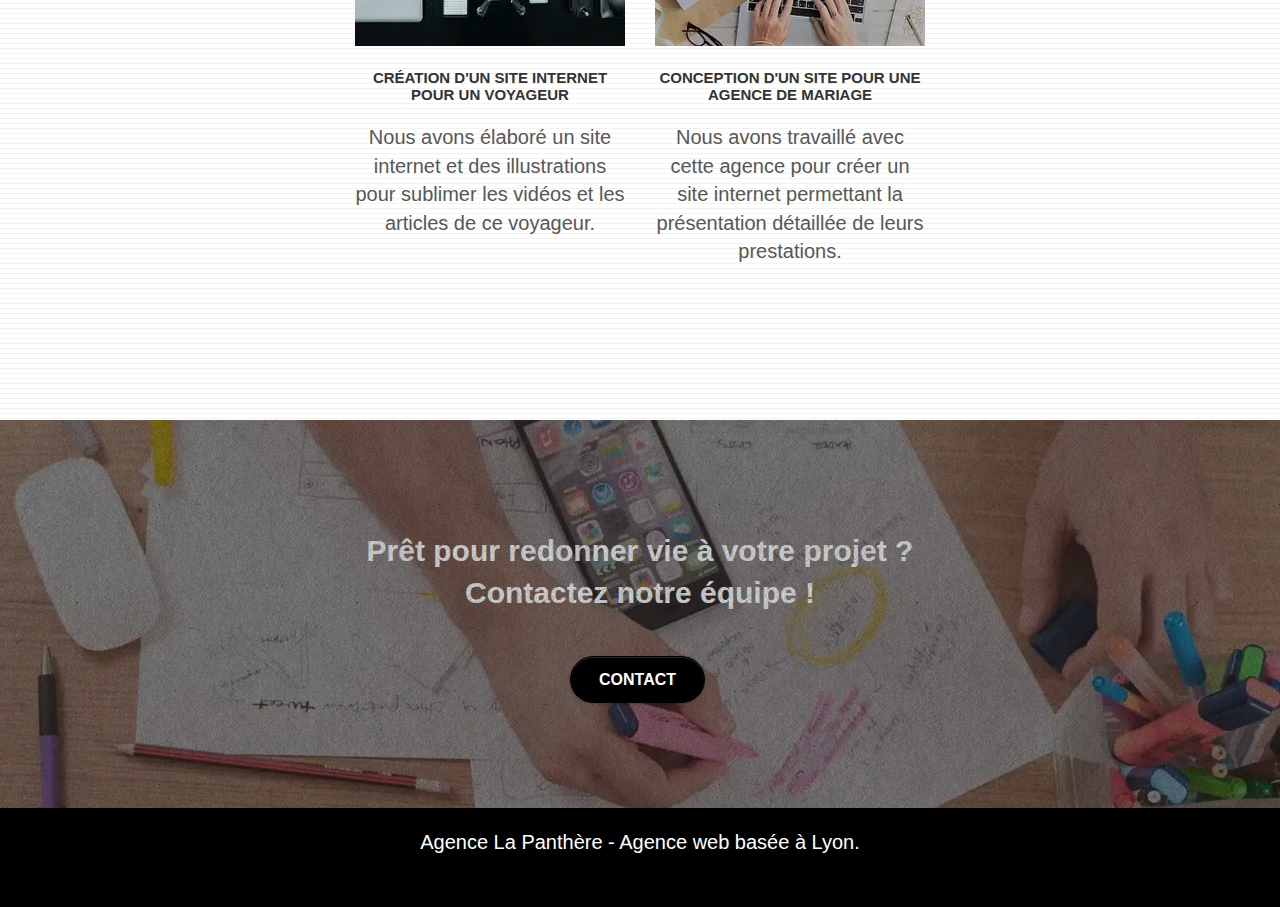
==== commit e83e09f3: "minify ressources" ====
--- a/index.html
+++ b/index.html
@@ -7,10 +7,10 @@
     <meta name="viewport" content="width=device-width, initial-scale=1.0, viewport-fit=cover">
 	<meta name="google-site-verification" content="LyoWaxcMUybbvCsycGk8iPG1ClEBTyv8UZuM7W12Ksc" />
     <link rel="shortcut icon" type="image/png" href="favicon.jpg"> 
-	<link rel="stylesheet" type="text/css" href="./css/bootstrap.css">
-	<link rel="stylesheet" type="text/css" href="style.css">
-	<link rel="stylesheet" type="text/css" href="./css/font-awesome.css">
-	<link rel="stylesheet" type="text/css" href="./css/et-line.css">
+	<link rel="stylesheet" type="text/css" href="./css/bootstrap.min.css">
+	<link rel="stylesheet" type="text/css" href="style.min.css">
+	<link rel="stylesheet" type="text/css" href="./css/font-awesome.min.css">
+	<link rel="stylesheet" type="text/css" href="./css/et-line.min.css">
 
 			<!-- Google tag (gtag.js) -->
 	<script async src="https://www.googletagmanager.com/gtag/js?id=G-NQ730JY540"></script>
--- a/style.min.css
+++ b/style.min.css
@@ -0,0 +1 @@
+body{margin:0;padding:0;background:#fff;overflow-x:hidden;-webkit-font-smoothing:antialiased;-moz-osx-font-smoothing:grayscale}a,button{transition:all .3s ease-in-out;outline:0}a:hover{text-decoration:none;cursor:pointer}#page-loading-blocs-notifaction{position:fixed;top:0;bottom:0;width:100%;z-index:100000;background:#fff url(img/pageload-spinner.gif) no-repeat center center}.bloc{width:100%;clear:both;background:50% 50% no-repeat;padding:0 50px;-webkit-background-size:cover;-moz-background-size:cover;-o-background-size:cover;background-size:cover;position:relative}.bloc-lg{padding:100px 50px}.bloc-md{padding:50px}.bloc-sm{padding:20px 50px}.bg-b-edge,.bg-bl-edge,.bg-br-edge,.bg-center,.bg-l-edge,.bg-r-edge,.bg-repeat,.bg-t-edge,.bg-tl-edge,.bg-tr-edge{-webkit-background-size:auto;-moz-background-size:auto;-o-background-size:auto;background-size:auto}.bg-repeat{background:repeat}.bg-t-edge{background:top no-repeat}.bloc-bg-texture::before{content:"";background-size:2px 2px;position:absolute;top:0;bottom:0;left:0;right:0}.texture-paper::before{background:url(img/texture-paper.webp);background-size:280px 280px}.b-parallax{background-attachment:fixed}.d-bloc{color:rgba(255,255,255,.7)}.d-bloc button:hover{color:rgba(255,255,255,.9)}.d-bloc .icon-round,.d-bloc .icon-rounded,.d-bloc .icon-semi-rounded-a,.d-bloc .icon-semi-rounded-b,.d-bloc .icon-square{border-color:rgba(255,255,255,.9)}.d-bloc .divider-h span{border-color:rgba(255,255,255,.2)}.d-bloc .a-btn,.d-bloc .navbar a,.d-bloc .navbar-brand,.d-bloc a .icon-lg,.d-bloc a .icon-md,.d-bloc a .icon-sm,.d-bloc a .icon-xl,.d-bloc h1 a,.d-bloc h2 a,.d-bloc h3 a,.d-bloc h4 a,.d-bloc h5 a,.d-bloc h6 a,.d-bloc p a{color:rgba(255,255,255,.6)}.d-bloc .a-btn:hover,.d-bloc .navbar a:hover,.d-bloc .navbar-brand:hover,.d-bloc a:hover .icon-lg,.d-bloc a:hover .icon-md,.d-bloc a:hover .icon-sm,.d-bloc a:hover .icon-xl,.d-bloc h1 a:hover,.d-bloc h2 a:hover,.d-bloc h3 a:hover,.d-bloc h4 a:hover,.d-bloc h5 a:hover,.d-bloc h6 a:hover,.d-bloc p a:hover{color:rgba(255,255,255,1)}.d-bloc .navbar-toggle .icon-bar{background:rgba(255,255,255,1)}.d-bloc .btn-wire,.d-bloc .btn-wire:hover{color:rgba(255,255,255,1);border-color:rgba(255,255,255,1)}.d-bloc .panel{color:rgba(0,0,0,.5)}.d-bloc .panel button:hover{color:rgba(0,0,0,.7)}.d-bloc .panel icon{border-color:rgba(0,0,0,.7)}.d-bloc .panel .divider-h span{border-color:rgba(0,0,0,.1)}.d-bloc .panel .a-btn{color:rgba(0,0,0,.6)}.d-bloc .panel .a-btn:hover{color:rgba(0,0,0,1)}.d-bloc .panel .btn-wire,.d-bloc .panel .btn-wire:hover{color:rgba(0,0,0,.7);border-color:rgba(0,0,0,.3)}.d-bloc .panel,.l-bloc{color:rgba(0,0,0,.5)}.d-bloc .panel button:hover,.l-bloc button:hover{color:rgba(0,0,0,.7)}.l-bloc .icon-round,.l-bloc .icon-rounded,.l-bloc .icon-semi-rounded-a,.l-bloc .icon-semi-rounded-b,.l-bloc .icon-square{border-color:rgba(0,0,0,.7)}.d-bloc .panel .divider-h span,.l-bloc .divider-h span{border-color:rgba(0,0,0,.1)}.d-bloc .panel .a-btn,.l-bloc .a-btn,.l-bloc .navbar a,.l-bloc .navbar-brand,.l-bloc a .icon-lg,.l-bloc a .icon-md,.l-bloc a .icon-sm,.l-bloc a .icon-xl,.l-bloc h1 a,.l-bloc h2 a,.l-bloc h3 a,.l-bloc h4 a,.l-bloc h5 a,.l-bloc h6 a,.l-bloc p a{color:rgba(0,0,0,.6);text-decoration:none;font-size:larger;font-weight:700}.d-bloc .panel .a-btn:hover,.l-bloc .a-btn:hover,.l-bloc .navbar a:hover,.l-bloc .navbar-brand:hover,.l-bloc a:hover .icon-lg,.l-bloc a:hover .icon-md,.l-bloc a:hover .icon-sm,.l-bloc a:hover .icon-xl,.l-bloc h1 a:hover,.l-bloc h2 a:hover,.l-bloc h3 a:hover,.l-bloc h4 a:hover,.l-bloc h5 a:hover,.l-bloc h6 a:hover,.l-bloc p a:hover{color:rgba(0,0,0,1)}.l-bloc .navbar-toggle .icon-bar{color:rgba(0,0,0,.6)}.d-bloc .panel .btn-wire,.d-bloc .panel .btn-wire:hover,.l-bloc .btn-wire,.l-bloc .btn-wire:hover{color:rgba(0,0,0,.7);border-color:rgba(0,0,0,.3)}.voffset{margin-top:30px}.voffset-lg{margin-top:80px}.row-no-gutters{margin-right:0;margin-left:0}.row.row-no-gutters>[class*=" col-"],.row.row-no-gutters>[class^=col-]{padding-right:0;padding-left:0}#bloc-1-hero h1{font-size:32px}.navbar{margin-bottom:0;z-index:1}.navbar-brand{height:auto;padding:3px 15px;font-size:25px;font-weight:400;font-weight:600;line-height:44px}.navbar-brand img{max-height:200px;margin:0 5px 0 0;display:inline}.navbar-brand img[src$=svg]{min-width:100px}.nav-center .navbar-brand img{margin:0}.navbar .nav{padding-top:2px;float:right;z-index:1;list-style-type:none}.nav>li{float:left;margin-top:4px;font-size:16px}.navbar-nav .open .dropdown-menu>li>a{text-align:inherit}.nav>li a:focus,.nav>li a:hover{background:0 0}.navbar-toggle{margin:10px 10px 0 0;border:0}.navbar-toggle:hover{background:0 0}.navbar-toggle .icon-bar{background-color:rgba(0,0,0,.5);width:26px}.nav-invert .navbar .nav{float:left}.nav-invert .navbar-brand,.nav-invert .navbar-header{float:right;position:relative;z-index:2}.row{display:flex;justify-content:space-evenly}.row.contact{flex-direction:column}@media (min-width:768px){.site-navigation{position:absolute;top:50%;right:20px;transform:translate(0,-50%);-webkit-transform:translateY(-50%)}.nav>li .dropdown-menu a,.nav>li .dropdown-menu a:hover{color:#484848}.nav-invert .site-navigation{left:0;right:0}.nav-center{text-align:center}.nav-center .navbar-header{width:100%}.nav-center .nav>li,.nav-center .navbar-brand,.nav-center .navbar-header{float:none;display:inline-block}.nav-center .site-navigation{position:relative;width:100%;right:0;margin-right:0;margin-top:20px}.nav-center.mini-nav .navbar-toggle{float:none;margin:10px auto 0}}.nav>li>.dropdown a{background:0 0;display:block;padding:14px 15px}nav .caret{margin:0 5px}.dropdown-menu .dropdown-menu{top:-8px;left:100%}.dropdown-menu .dropmenu-flow-right{top:100%;left:0;margin-left:-1px;border-top-left-radius:0;border-top-right-radius:0}.dropdown-menu .dropdown span{border:4px solid #000;border-top-color:transparent;border-right-color:transparent;border-bottom-color:transparent;margin:6px -5px 0 0;float:right}.mg-md{margin-top:10px;margin-bottom:20px}.mg-lg{margin-top:10px;margin-bottom:40px}.btn{margin:0 5px 5px 0}.btn.pull-right{margin:0 0 5px 5px}.btn-d,.btn-d:focus,.btn-d:hover{color:#fff;background:rgba(0,0,0,.3)}button{outline:0}.btn-rd{border-radius:40px}.btn-clean{border:1px solid rgba(0,0,0,.08);border-bottom-color:rgba(0,0,0,.1);text-shadow:0 1px 0 rgba(0,0,1,.1);box-shadow:0 1px 3px rgba(0,0,1,.25),inset 0 1px 0 0 rgba(255,255,255,.15)}.icon-md{font-size:30px}.icon-lg{font-size:60px}.sm-shadow{text-shadow:0 1px 2px rgba(0,0,0,.3)}.panel-sq,.panel-sq .panel-footer,.panel-sq .panel-heading{border-radius:0}.panel-rd{border-radius:30px}.panel-rd .panel-heading{border-radius:29px 29px 0 0}.panel-rd .panel-footer{border-radius:0 0 29px 29px}.form-control{border-color:rgba(0,0,0,.1);box-shadow:none}.scrollToTop{width:40px;height:40px;position:fixed;bottom:20px;right:20px;opacity:0;z-index:500;transition:all .3s ease-in-out}.scrollToTop span{margin-top:6px}.showScrollTop{font-size:14px;opacity:1}a[data-lightbox]{position:relative;display:block;text-align:center}a[data-lightbox]:hover::before{content:"+";font-family:HelveticaNeue-Light,"Helvetica Neue Light","Helvetica Neue",Helvetica,Arial;font-size:32px;width:50px;height:50px;margin-left:-25px;border-radius:50%;background:rgba(0,0,0,.6);color:#fff;font-weight:100;z-index:1;position:absolute;top:50%;transform:translateY(-50%);-webkit-transform:translateY(-50%)}a[data-lightbox]:hover img{opacity:.6;-webkit-animation-fill-mode:none;animation-fill-mode:none}#lightbox-modal{display:flex;align-items:center}#lightbox-modal .modal-dialog{width:90%;max-width:900px;margin:0 auto 0}#lightbox-modal .modal-dialog img{max-height:90vh;margin:0 auto}.lightbox-caption{padding:20px;color:#fff;background:rgba(0,0,0,.5);position:absolute;left:15px;right:15px;bottom:5px}.close-lightbox{color:#fff;font-size:30px;position:absolute;top:20px;right:20px;z-index:20;background:rgba(0,0,0,.5);border:none;line-height:30px;padding:0 9px 5px;opacity:.3}.close-lightbox:hover,.next-lightbox:hover,.prev-lightbox:hover{opacity:1;color:#fff}.next-lightbox,.prev-lightbox{font-size:20px;color:rgba(255,255,255,.9);background:rgba(0,0,0,.5);transition:all .2s ease-in-out;position:absolute;top:45%;z-index:1;opacity:.4}.next-lightbox{padding:6px 8px 1px 13px;right:25px}.prev-lightbox{padding:6px 13px 1px 10px;left:25px}.snapshot-lb .modal-body{padding-bottom:45px}.snapshot-lb .lightbox-caption{padding:0;color:rgba(0,0,0,.5);background:0 0}.btn,a,h1,h2,h3,h4,h5,h6,label,p{font-family:helvetica;font-weight:400;color:#575757}.hero-bloc-text{font-size:38px}.hero-bloc-text-sub{font-size:36px}.statement-bloc-text{line-height:26px;font-style:italic;font-size:20px;text-align:center;font-weight:lighter;max-width:520px;margin:auto auto auto auto}p{font-size:20px}.tight-width-whitespace{max-width:600px;margin:auto auto auto auto}.h1{font-family:"Open Sans"}.cta-hero{margin-top:22px;color:#fff;text-transform:uppercase;padding:12px 28px 12px 28px;font-size:16px;font-weight:700}.social{max-width:400px;margin:auto auto auto auto}h2{line-height:1.4em}h3{font-size:15px;text-transform:uppercase;font-weight:700;color:#333}.med-width-whitespace{max-width:800px;margin:auto auto auto auto;box-shadow:0 0 0 #000}h1{color:#333}h4{color:#333}.icons{margin-bottom:14px;margin-top:24px}.white{color:#fff;text-align:center}.portfolio-thumb{margin-bottom:24px}.portfolio-row{margin-bottom:44px;margin-top:50px}.avatar{box-shadow:0 4px 9px rgba(0,0,0,.3)}.black-background{background-color:rgba(165,147,99,.7);padding:40px 40px 40px 40px}.bold-link{font-weight:900;text-decoration:underline}.bgc-white{background-color:#fff}.bgc-dark-slate-blue{background-color:#364577}.bgc-atomic-tangerine{background-color:#000}.tc-white{color:#fff;text-align:center;font-weight:revert}.btn-atomic-tangerine{background:#000;color:#fff}.btn-atomic-tangerine:hover{background:#c27956;color:#fff}.ltc-white{color:#fff}.ltc-white:hover{color:#ccc}.ltc-atomic-tangerine{color:#f3976c}.ltc-atomic-tangerine:hover{color:#c27956}.icon-dark-slate-blue{color:#364577;border-color:#364577}.bg-dots-bg{background-image:url(img/dots-bg.webp)}.bg-lines-h2-bg{background-image:url(img/lines-h2-bg.webp)}.bg-banniere{background-image:url(img/agence-la-panthere.webp)}.bg-presentation{background-image:url(img/image-de-presentation.webp)}@media (max-width:1024px){.bloc{padding-left:20px;padding-right:20px}.bloc-tile-2.full-width-bloc .container,.bloc-tile-3.full-width-bloc .container,.bloc-tile-4.full-width-bloc .container,.bloc.full-width-bloc{padding-left:0;padding-right:0}}@media (max-width:992px) and (min-width:768px){.navbar .nav{max-width:80%}.nav-center.navbar .nav{max-width:100%}}@media only screen and (min-width:768px) and (max-width:1024px) and (orientation:landscape){.b-parallax{background-attachment:scroll}}@media only screen and (min-width:1024px) and (max-width:1366px) and (-webkit-min-device-pixel-ratio:1.5){.b-parallax{background-attachment:scroll}}@media (max-width:991px){.container{width:100%}.b-parallax{background-attachment:scroll}#hero-bloc,.page-container{overflow-x:hidden;position:relative}.bloc{padding:0 20px}.bloc-group,.bloc-group .bloc{display:block;width:100%}.bloc-fill-screen .fill-bloc-bottom-edge,.bloc-fill-screen .fill-bloc-top-edge{padding:0 20px}}@media (max-width:767px){.page-container{overflow-x:hidden;position:relative}#disqus_thread,h1,h2,h3,h4,h5,h6,p{padding-left:10px;padding-right:10px}.b-parallax{background-attachment:scroll}.navbar .nav{padding-top:0;border-top:1px solid rgba(0,0,0,.2);float:none}.navbar.row{margin-left:0;margin-right:0}.site-navigation{position:inherit;transform:none;-webkit-transform:none;-ms-transform:none}.nav>li{margin-top:0;border-bottom:1px solid rgba(0,0,0,.1);background:rgba(0,0,0,.05);text-align:left;padding-left:15px;width:100%}.nav>li:hover{background:rgba(0,0,0,.08)}.dropdown .dropdown a .caret{float:none;margin:5px 0 0 10px;border:4px solid #000;border-bottom-color:transparent;border-right-color:transparent;border-left-color:transparent}#hero-bloc .navbar .nav{background:rgba(0,0,0,.8)}#hero-bloc .navbar .nav a{color:rgba(255,255,255,.6)}.hero{padding:50px 0}.hero-nav{left:-1px;right:-1px}.navbar-collapse{padding:0;overflow-x:hidden;-webkit-box-shadow:none;box-shadow:none}.navbar-brand img{max-height:40px;width:auto}.nav-invert .navbar-header{float:none;width:100%}.nav-invert .navbar-toggle{float:left;margin-left:10px}.bloc{padding-left:0;padding-right:0}.bloc-lg,.bloc-xl,.bloc-xxl{padding:40px 0}.bloc-md,.bloc-sm{padding-left:0;padding-right:0}.bloc-fill-screen .fill-bloc-bottom-edge,.bloc-fill-screen .fill-bloc-top-edge,.bloc-tile-2 .container,.bloc-tile-3 .container,.bloc-tile-4 .container{padding-left:0;padding-right:0}.a-block{padding:0 10px}.btn-dwn{display:none}.voffset{margin-top:5px}.voffset-md{margin-top:20px}.voffset-lg{margin-top:30px}form{padding:5px}.close-lightbox{display:inline-block}.blocsapp-device-iphone5{background-size:216px 425px;padding-top:60px;width:216px;height:425px}.blocsapp-device-iphone5 img{width:180px;height:320px}.row.form{flex-direction:column}.row.voffset-lg.med-width-whitespace{flex-direction:column}h2.mg-md.text-center.tc-white{font-size:20px}.row.tight-width-whitespace.portfolio-row{flex-direction:column}a[data-lightbox]{display:grid;place-items:center}.row.contact{flex-direction:column}}@media (max-width:400px){.bloc{padding-left:0;padding-right:0}}@media (max-width:767px){.bloc-mob-center-text{text-align:center}}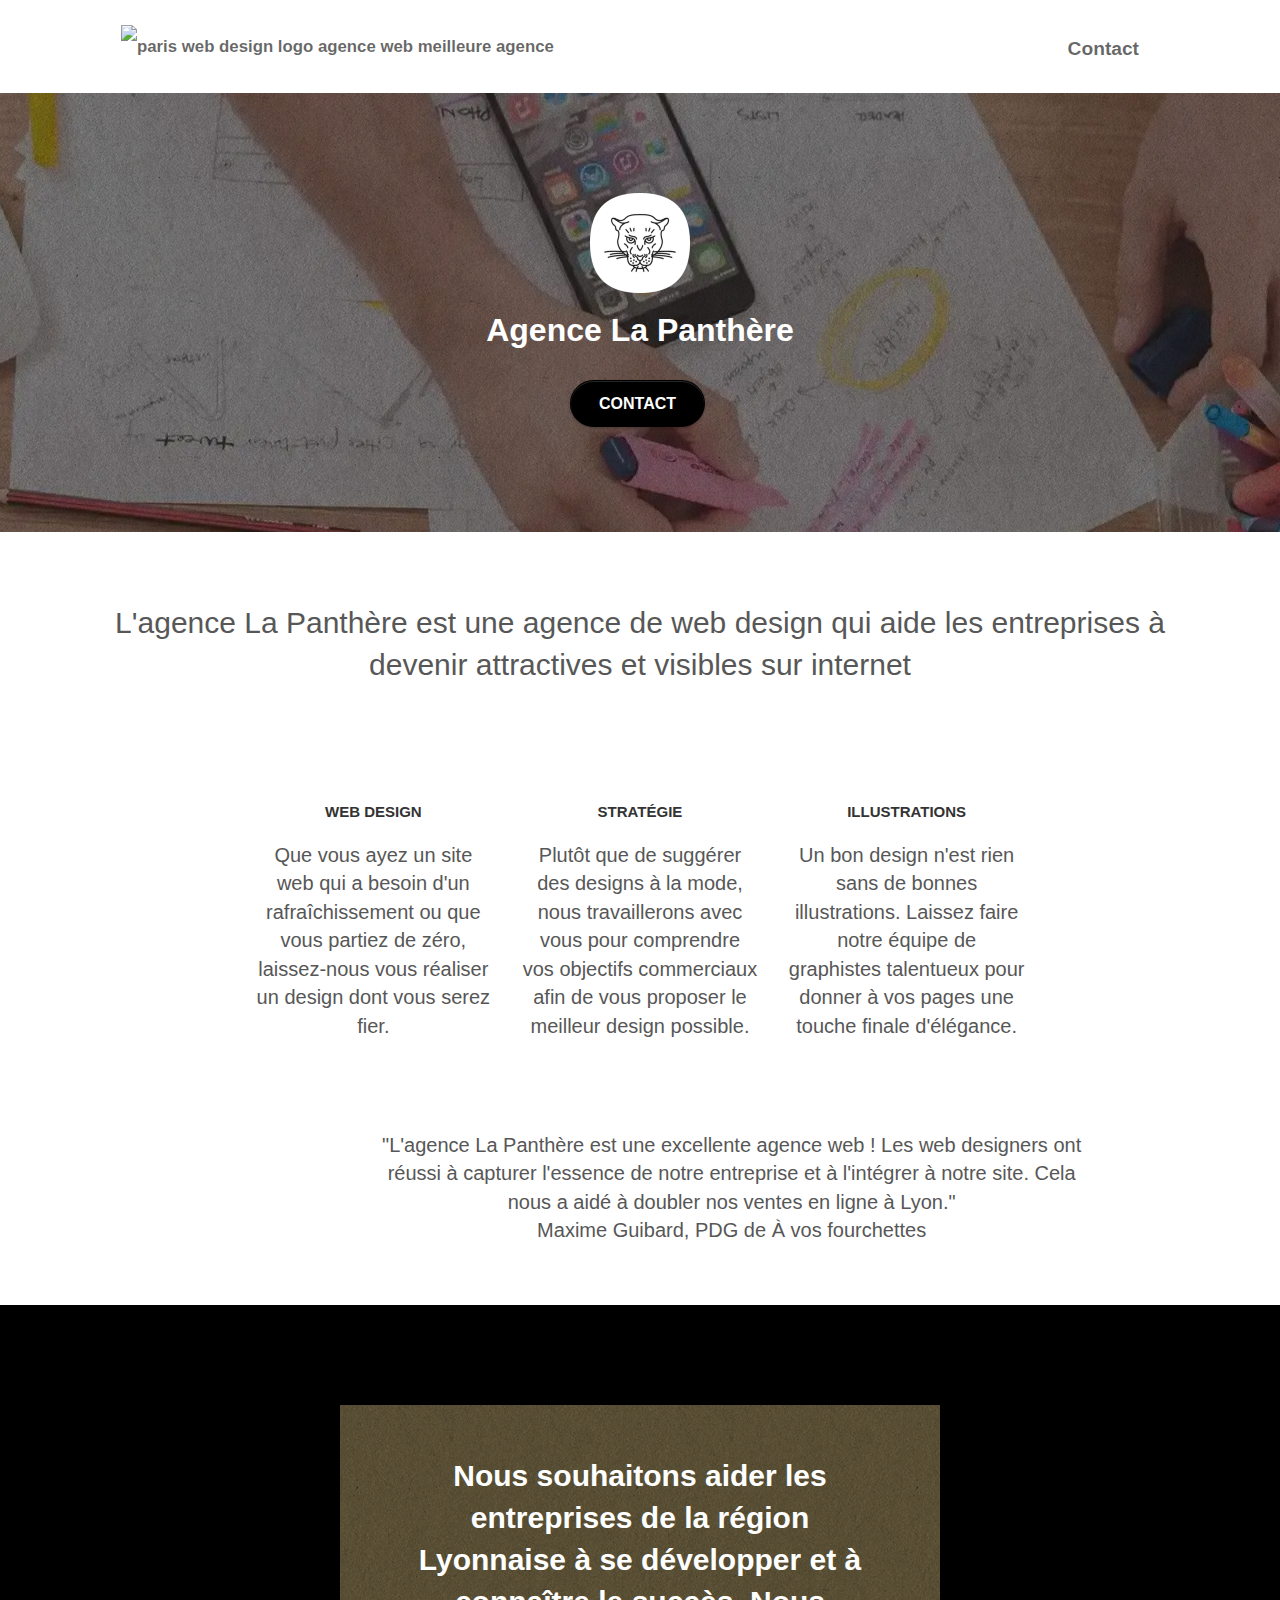
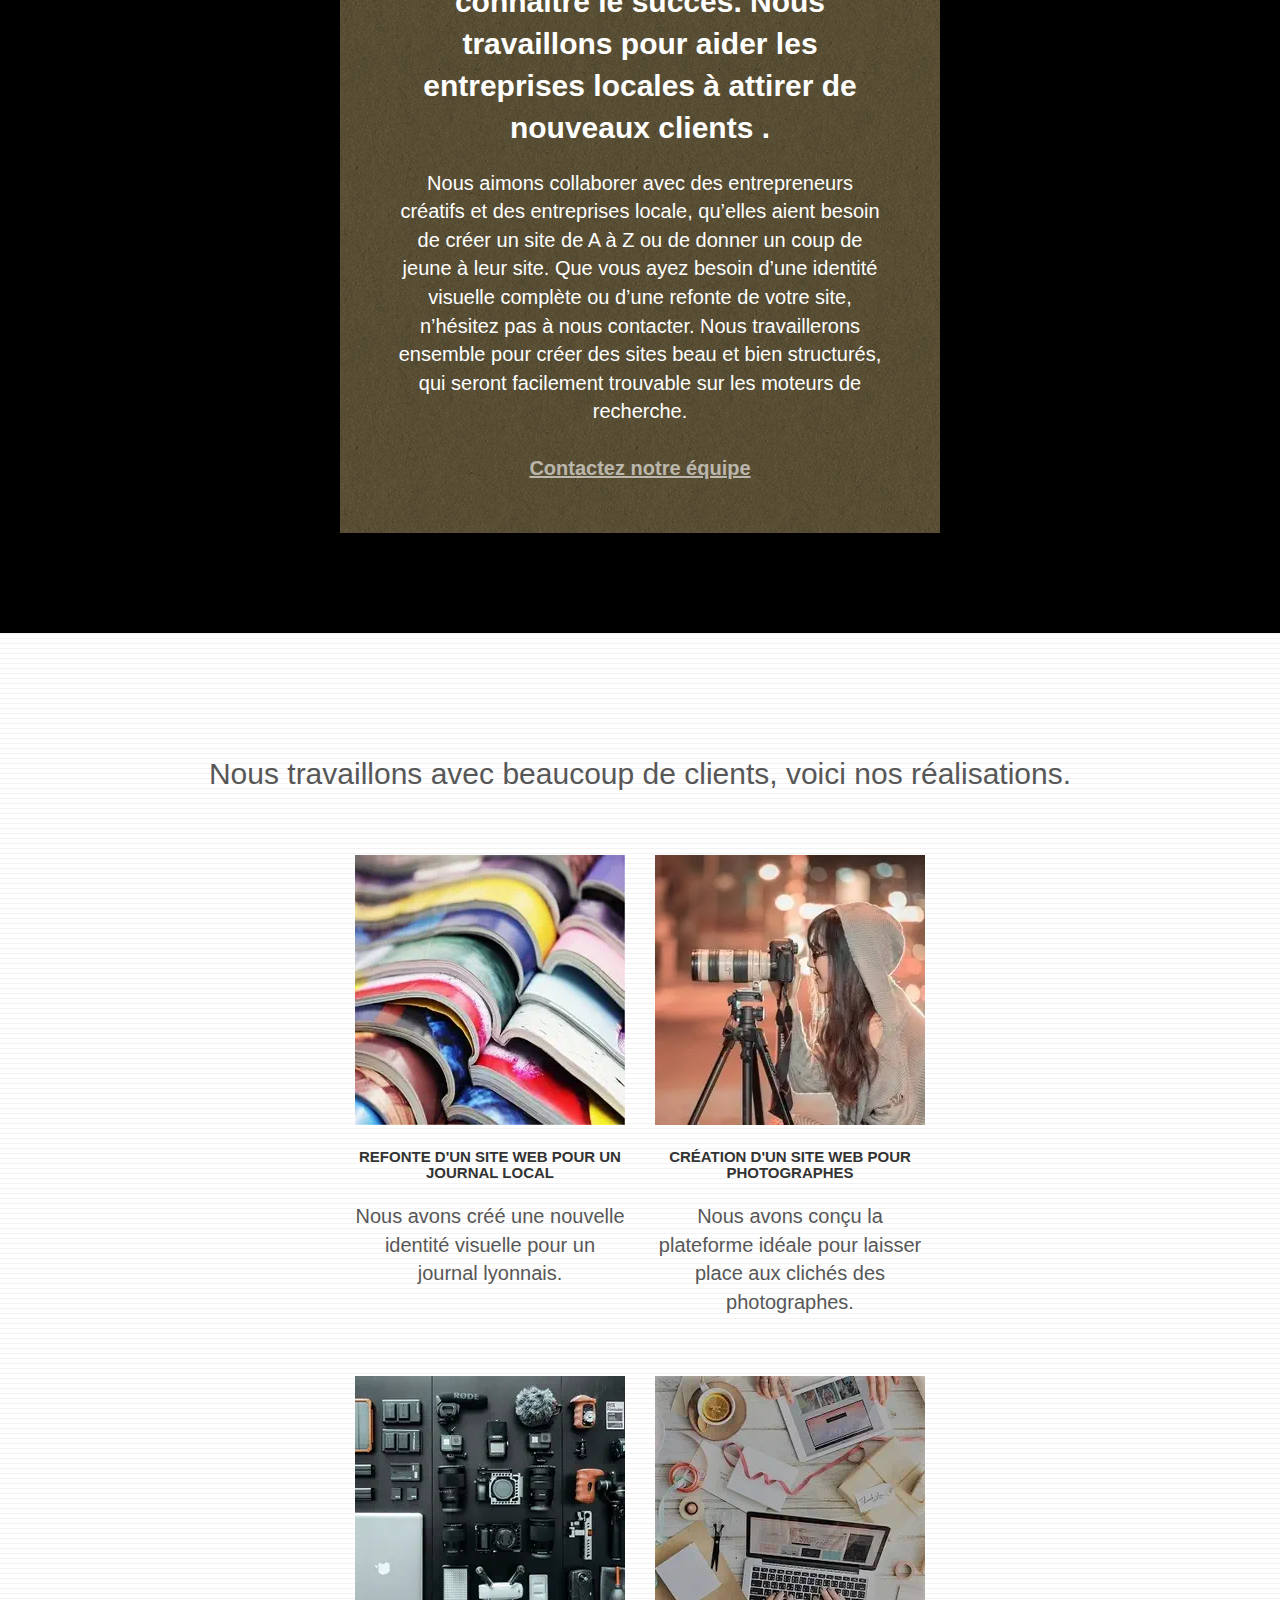
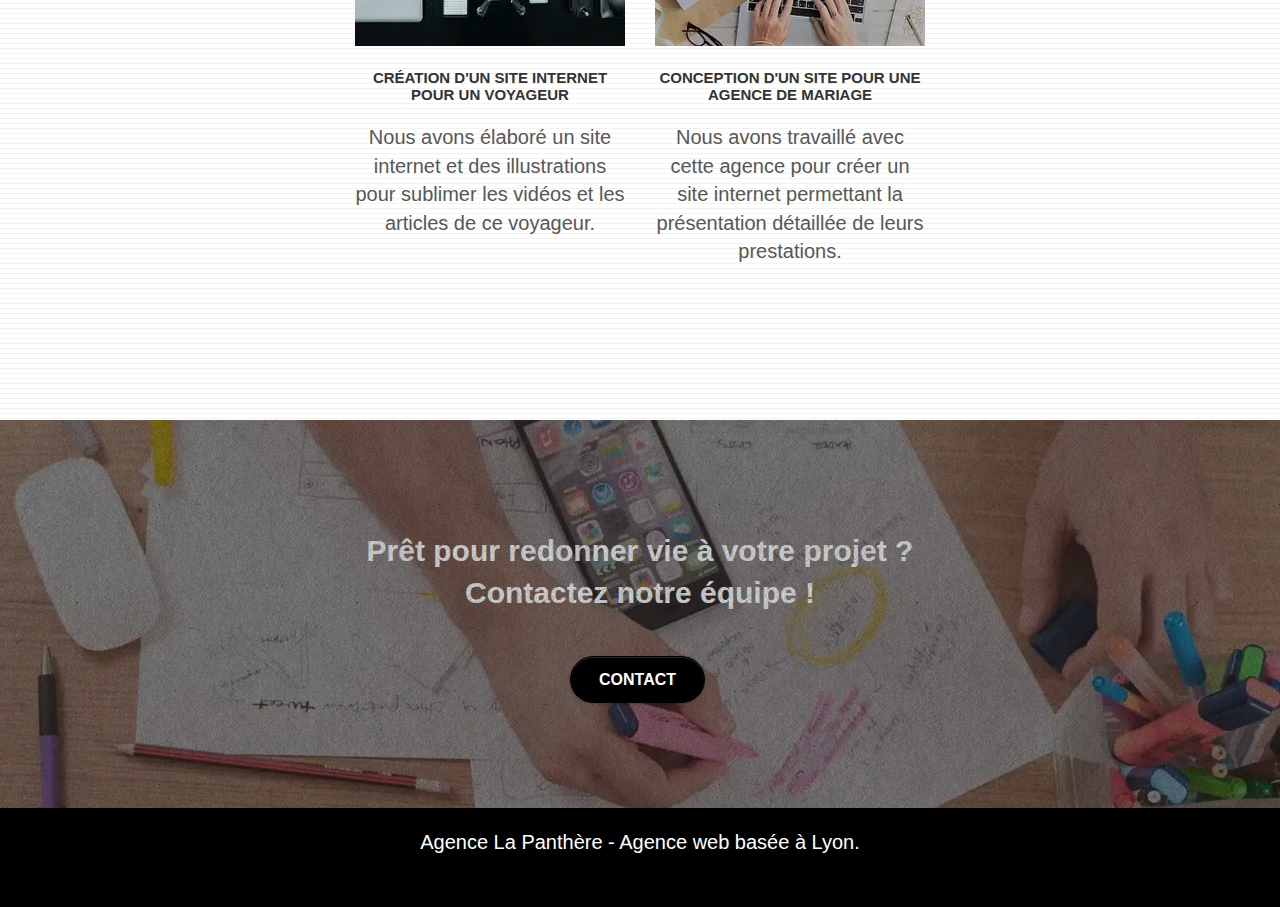
==== commit 190ec53f: "modif" ====
--- a/index.html
+++ b/index.html
@@ -21,11 +21,9 @@
 
 	gtag('config', 'G-NQ730JY540');
 	</script>
-	<script async src="./js/jquery-2.1.0.js"></script>
-	<script async src="./js/bootstrap.js"></script>
-	<script async src="./js/blocs.js"></script>
-	<script defer src="./js/jquery.touchSwipe.js"></script>
-	<script async src="./js/gmaps.js"></script>
+	<script async src="./js/bootstrap.min.js"></script>
+	<script async src="./js/blocs.min.js"></script>
+	<script defer src="./js/jquery.touchSwipe.min.js"></script>
     <title>La Panthère, Agence de web design à Lyon</title>
 </head>
 
@@ -223,22 +221,22 @@
 					<div class="row row-no-gutters social">
 						<div class="col-sm-3">
 							<div class="text-center">
-								<a class="social" href="#"><span class="fa fa-twitter icon-md"></span></a>
-							</div>
-						</div>
-						<div class="col-sm-3">
-							<div class="text-center">
-								<a class="social" href="#"><span class="fa fa-facebook icon-md"></span></a>
-							</div>
-						</div>
-						<div class="col-sm-3">
-							<div class="text-center">
-								<a class="social" href="#"><span class="fa fa-dribbble icon-md"></span></a>
-							</div>
-						</div>
-						<div class="col-sm-3">
-							<div class="text-center">
-								<a class="social" href="#"><span class="fa fa-instagram icon-md"></span></a>
+								<a class="social" href="#" aria-label="twitter"><span class="fa fa-twitter icon-md"></span></a>
+							</div>
+						</div>
+						<div class="col-sm-3">
+							<div class="text-center">
+								<a class="social" href="#" aria-label="facebook"><span class="fa fa-facebook icon-md"></span></a>
+							</div>
+						</div>
+						<div class="col-sm-3">
+							<div class="text-center">
+								<a class="social" href="#" aria-label="dribble"><span class="fa fa-dribbble icon-md"></span></a>
+							</div>
+						</div>
+						<div class="col-sm-3">
+							<div class="text-center">
+								<a class="social" href="#" aria-label="instagram"><span class="fa fa-instagram icon-md"></span></a>
 							</div>
 						</div>
 					</div>
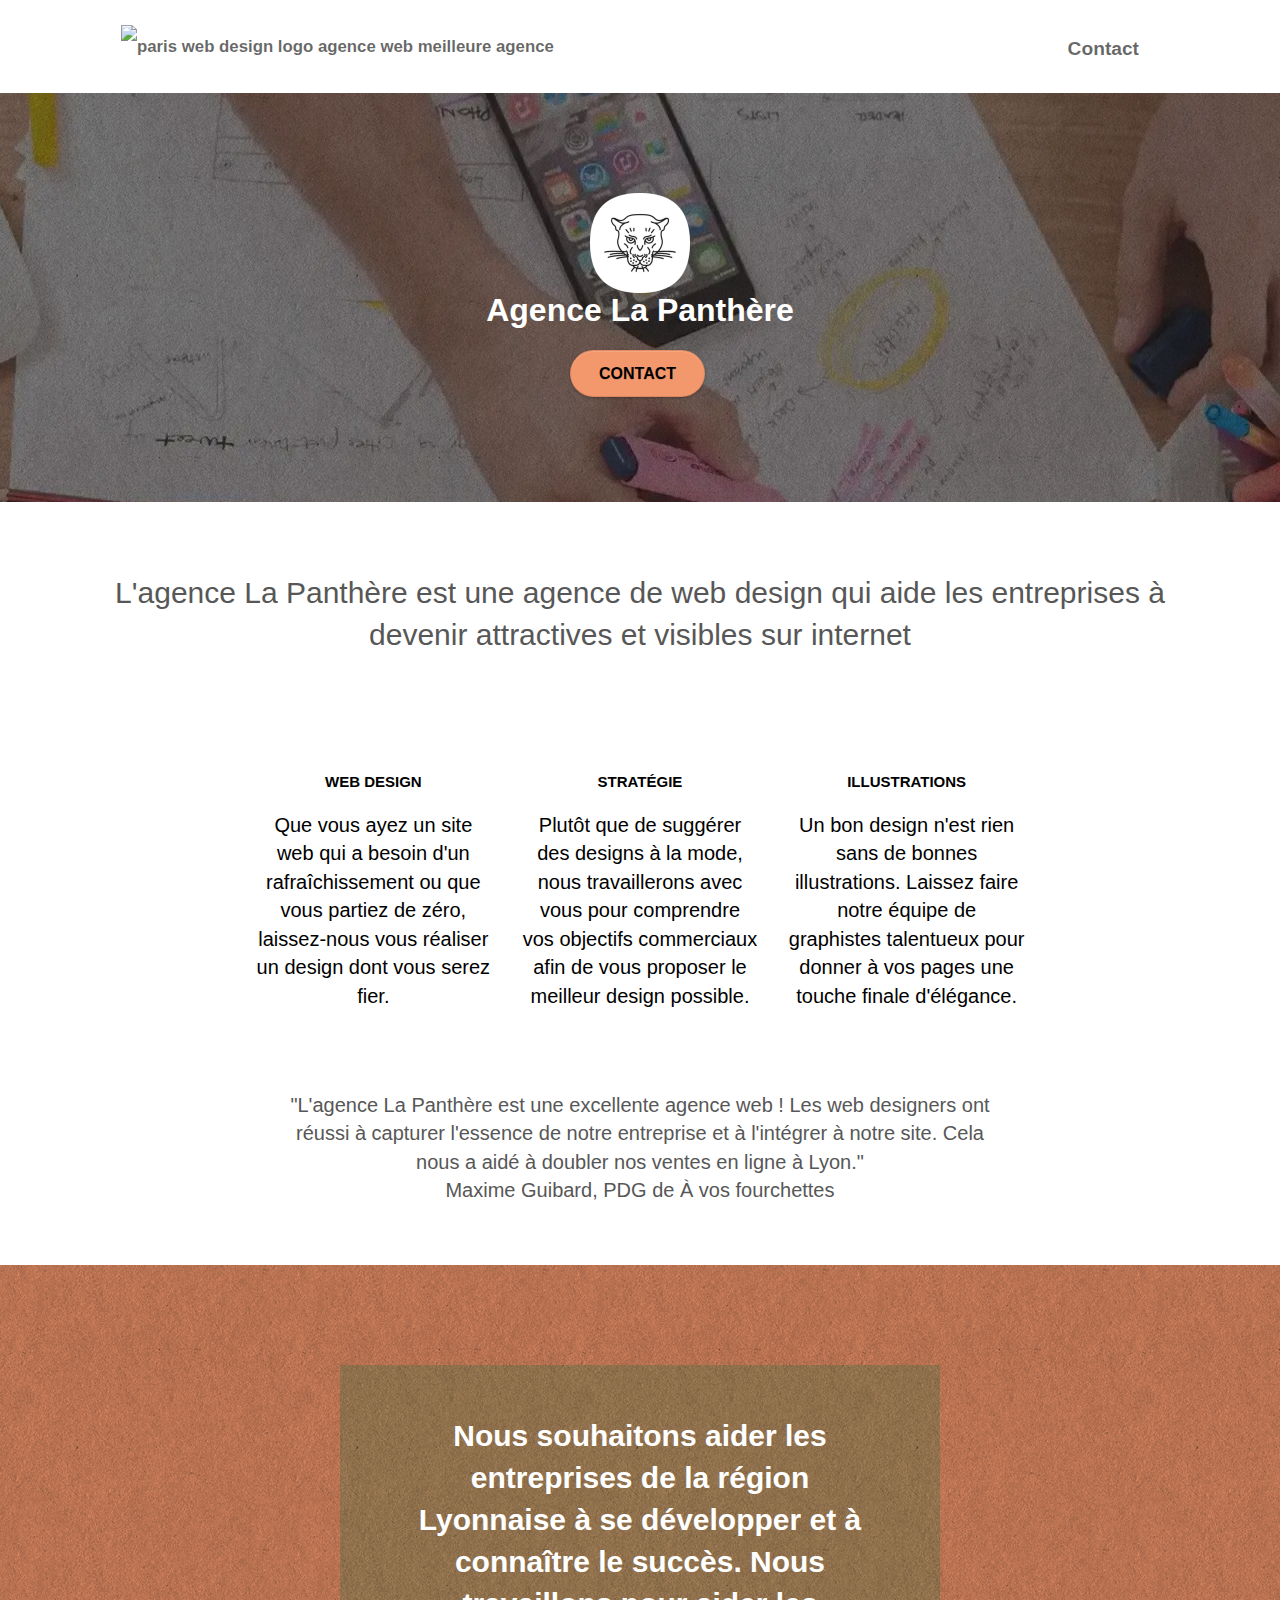
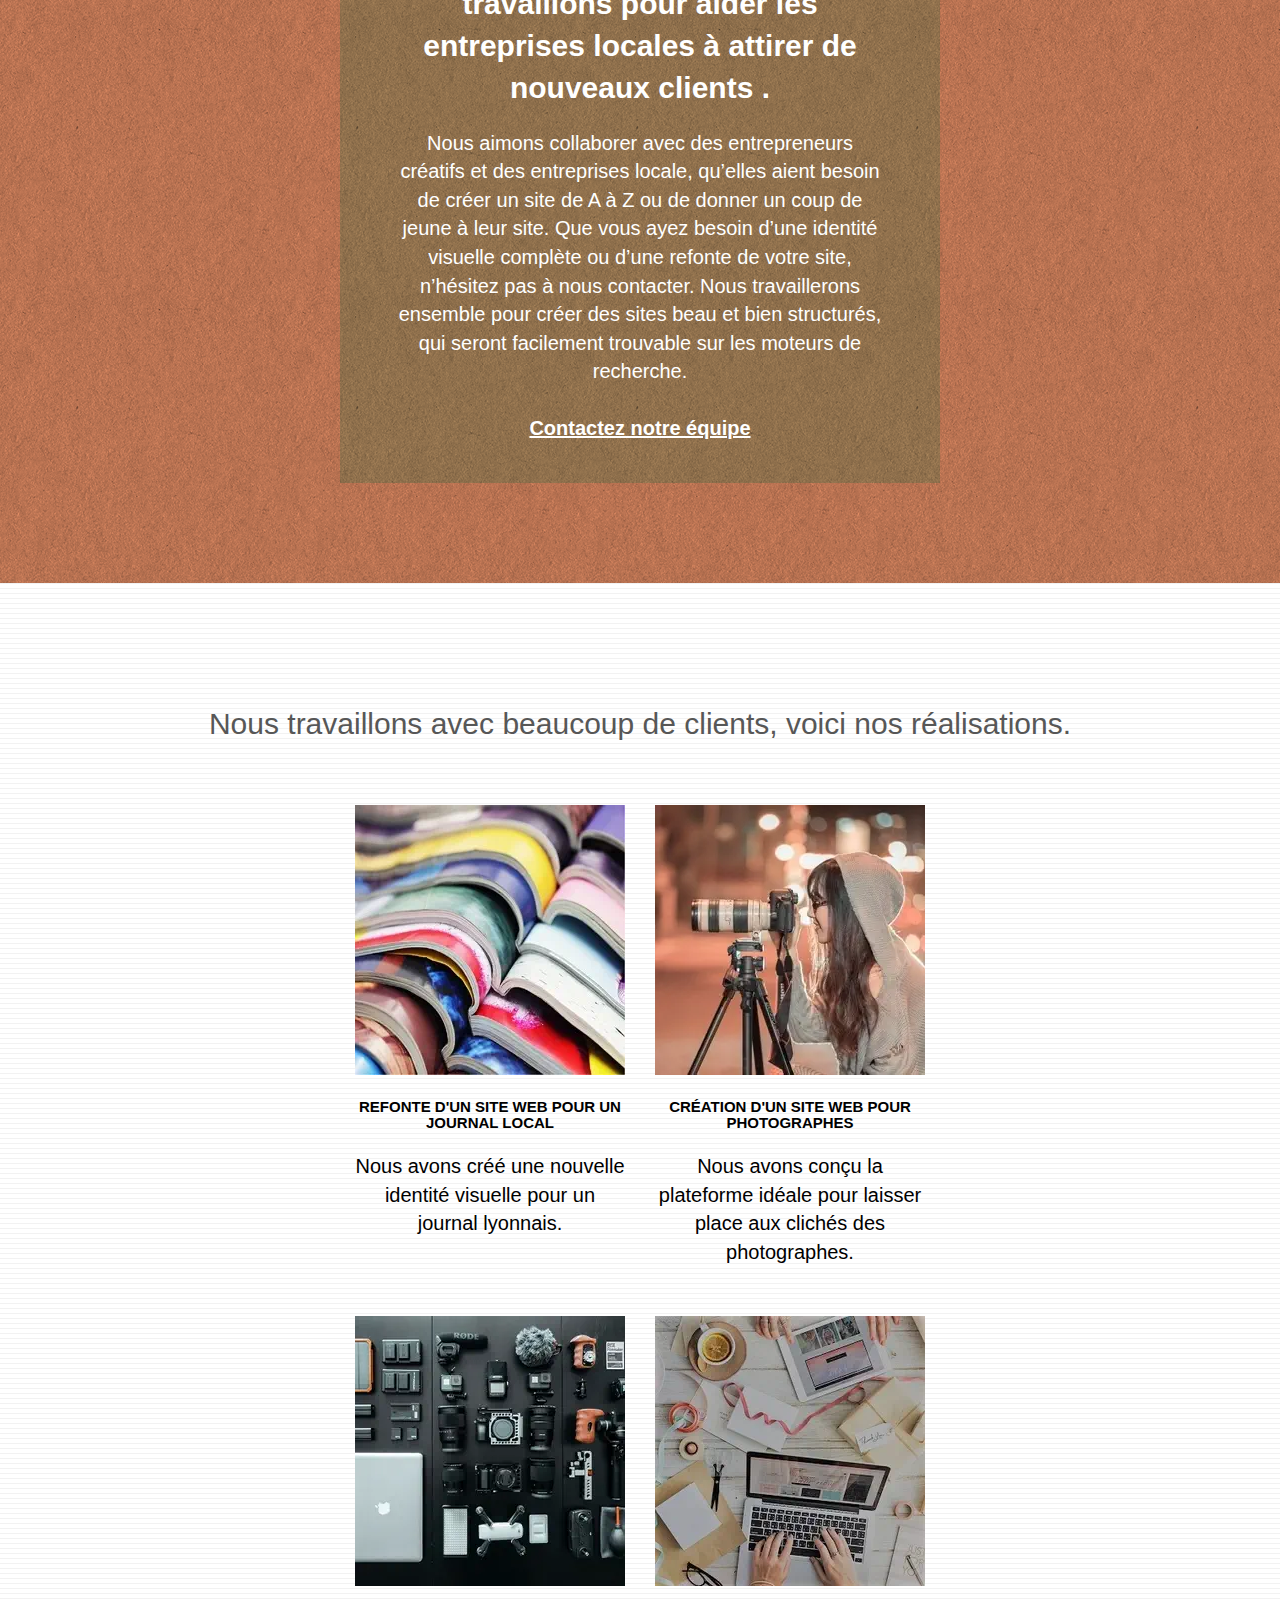
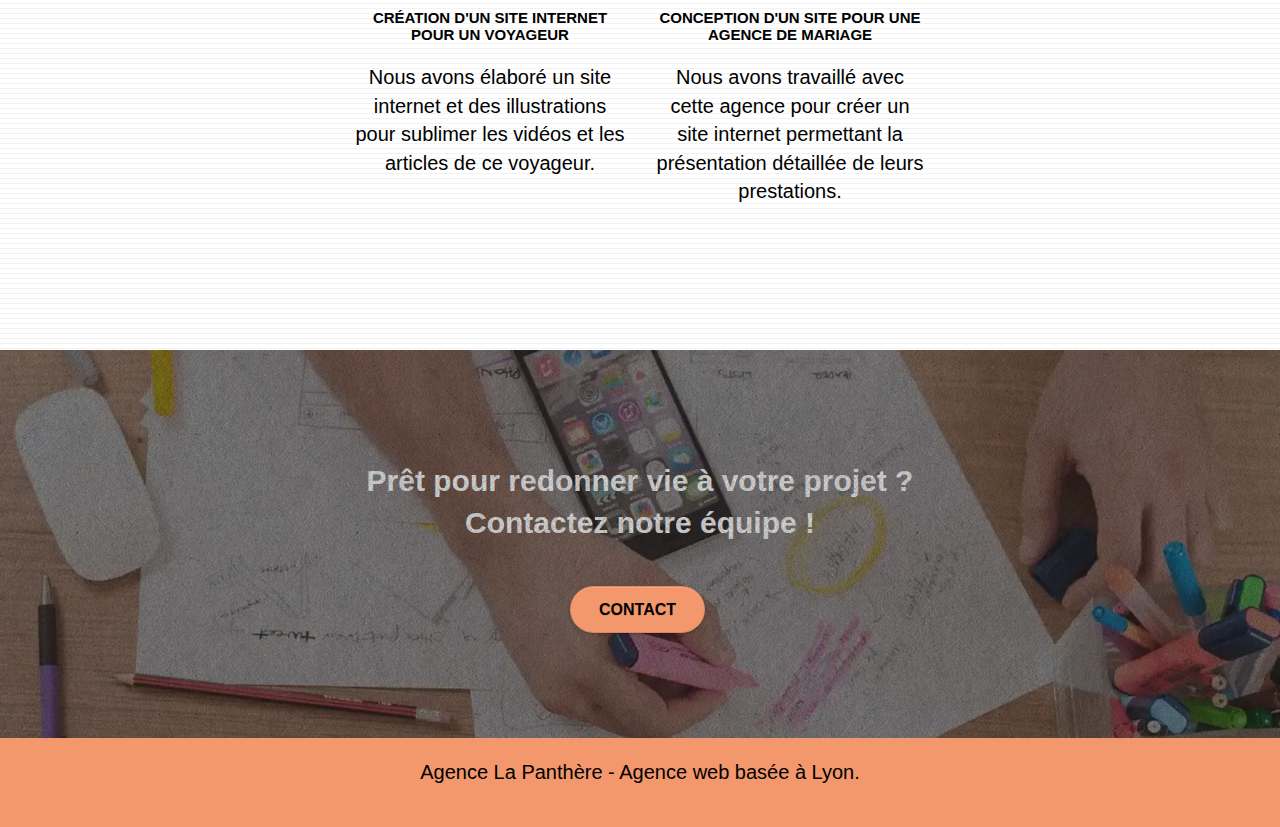
==== commit 7e9bfbf8: "corrections" ====
--- a/index.html
+++ b/index.html
@@ -24,7 +24,7 @@
 	<script async src="./js/bootstrap.min.js"></script>
 	<script async src="./js/blocs.min.js"></script>
 	<script defer src="./js/jquery.touchSwipe.min.js"></script>
-    <title>La Panthère, Agence de web design à Lyon</title>
+    <title>La Panthère -Agence Webdesign à Lyon, spécialiste dans la création de site web</title>
 </head>
 
 
@@ -215,7 +215,7 @@
 		<div class="container bloc-sm">
 			<div class="row">
 				<div class="col-sm-12">
-					<p class="text-center white">
+					<p class="text-center">
 						Agence La Panthère - Agence web basée à Lyon.<br>
 					</p>
 					<div class="row row-no-gutters social">
--- a/style.min.css
+++ b/style.min.css
@@ -1 +1 @@
-body{margin:0;padding:0;background:#fff;overflow-x:hidden;-webkit-font-smoothing:antialiased;-moz-osx-font-smoothing:grayscale}a,button{transition:all .3s ease-in-out;outline:0}a:hover{text-decoration:none;cursor:pointer}#page-loading-blocs-notifaction{position:fixed;top:0;bottom:0;width:100%;z-index:100000;background:#fff url(img/pageload-spinner.gif) no-repeat center center}.bloc{width:100%;clear:both;background:50% 50% no-repeat;padding:0 50px;-webkit-background-size:cover;-moz-background-size:cover;-o-background-size:cover;background-size:cover;position:relative}.bloc-lg{padding:100px 50px}.bloc-md{padding:50px}.bloc-sm{padding:20px 50px}.bg-b-edge,.bg-bl-edge,.bg-br-edge,.bg-center,.bg-l-edge,.bg-r-edge,.bg-repeat,.bg-t-edge,.bg-tl-edge,.bg-tr-edge{-webkit-background-size:auto;-moz-background-size:auto;-o-background-size:auto;background-size:auto}.bg-repeat{background:repeat}.bg-t-edge{background:top no-repeat}.bloc-bg-texture::before{content:"";background-size:2px 2px;position:absolute;top:0;bottom:0;left:0;right:0}.texture-paper::before{background:url(img/texture-paper.webp);background-size:280px 280px}.b-parallax{background-attachment:fixed}.d-bloc{color:rgba(255,255,255,.7)}.d-bloc button:hover{color:rgba(255,255,255,.9)}.d-bloc .icon-round,.d-bloc .icon-rounded,.d-bloc .icon-semi-rounded-a,.d-bloc .icon-semi-rounded-b,.d-bloc .icon-square{border-color:rgba(255,255,255,.9)}.d-bloc .divider-h span{border-color:rgba(255,255,255,.2)}.d-bloc .a-btn,.d-bloc .navbar a,.d-bloc .navbar-brand,.d-bloc a .icon-lg,.d-bloc a .icon-md,.d-bloc a .icon-sm,.d-bloc a .icon-xl,.d-bloc h1 a,.d-bloc h2 a,.d-bloc h3 a,.d-bloc h4 a,.d-bloc h5 a,.d-bloc h6 a,.d-bloc p a{color:rgba(255,255,255,.6)}.d-bloc .a-btn:hover,.d-bloc .navbar a:hover,.d-bloc .navbar-brand:hover,.d-bloc a:hover .icon-lg,.d-bloc a:hover .icon-md,.d-bloc a:hover .icon-sm,.d-bloc a:hover .icon-xl,.d-bloc h1 a:hover,.d-bloc h2 a:hover,.d-bloc h3 a:hover,.d-bloc h4 a:hover,.d-bloc h5 a:hover,.d-bloc h6 a:hover,.d-bloc p a:hover{color:rgba(255,255,255,1)}.d-bloc .navbar-toggle .icon-bar{background:rgba(255,255,255,1)}.d-bloc .btn-wire,.d-bloc .btn-wire:hover{color:rgba(255,255,255,1);border-color:rgba(255,255,255,1)}.d-bloc .panel{color:rgba(0,0,0,.5)}.d-bloc .panel button:hover{color:rgba(0,0,0,.7)}.d-bloc .panel icon{border-color:rgba(0,0,0,.7)}.d-bloc .panel .divider-h span{border-color:rgba(0,0,0,.1)}.d-bloc .panel .a-btn{color:rgba(0,0,0,.6)}.d-bloc .panel .a-btn:hover{color:rgba(0,0,0,1)}.d-bloc .panel .btn-wire,.d-bloc .panel .btn-wire:hover{color:rgba(0,0,0,.7);border-color:rgba(0,0,0,.3)}.d-bloc .panel,.l-bloc{color:rgba(0,0,0,.5)}.d-bloc .panel button:hover,.l-bloc button:hover{color:rgba(0,0,0,.7)}.l-bloc .icon-round,.l-bloc .icon-rounded,.l-bloc .icon-semi-rounded-a,.l-bloc .icon-semi-rounded-b,.l-bloc .icon-square{border-color:rgba(0,0,0,.7)}.d-bloc .panel .divider-h span,.l-bloc .divider-h span{border-color:rgba(0,0,0,.1)}.d-bloc .panel .a-btn,.l-bloc .a-btn,.l-bloc .navbar a,.l-bloc .navbar-brand,.l-bloc a .icon-lg,.l-bloc a .icon-md,.l-bloc a .icon-sm,.l-bloc a .icon-xl,.l-bloc h1 a,.l-bloc h2 a,.l-bloc h3 a,.l-bloc h4 a,.l-bloc h5 a,.l-bloc h6 a,.l-bloc p a{color:rgba(0,0,0,.6);text-decoration:none;font-size:larger;font-weight:700}.d-bloc .panel .a-btn:hover,.l-bloc .a-btn:hover,.l-bloc .navbar a:hover,.l-bloc .navbar-brand:hover,.l-bloc a:hover .icon-lg,.l-bloc a:hover .icon-md,.l-bloc a:hover .icon-sm,.l-bloc a:hover .icon-xl,.l-bloc h1 a:hover,.l-bloc h2 a:hover,.l-bloc h3 a:hover,.l-bloc h4 a:hover,.l-bloc h5 a:hover,.l-bloc h6 a:hover,.l-bloc p a:hover{color:rgba(0,0,0,1)}.l-bloc .navbar-toggle .icon-bar{color:rgba(0,0,0,.6)}.d-bloc .panel .btn-wire,.d-bloc .panel .btn-wire:hover,.l-bloc .btn-wire,.l-bloc .btn-wire:hover{color:rgba(0,0,0,.7);border-color:rgba(0,0,0,.3)}.voffset{margin-top:30px}.voffset-lg{margin-top:80px}.row-no-gutters{margin-right:0;margin-left:0}.row.row-no-gutters>[class*=" col-"],.row.row-no-gutters>[class^=col-]{padding-right:0;padding-left:0}#bloc-1-hero h1{font-size:32px}.navbar{margin-bottom:0;z-index:1}.navbar-brand{height:auto;padding:3px 15px;font-size:25px;font-weight:400;font-weight:600;line-height:44px}.navbar-brand img{max-height:200px;margin:0 5px 0 0;display:inline}.navbar-brand img[src$=svg]{min-width:100px}.nav-center .navbar-brand img{margin:0}.navbar .nav{padding-top:2px;float:right;z-index:1;list-style-type:none}.nav>li{float:left;margin-top:4px;font-size:16px}.navbar-nav .open .dropdown-menu>li>a{text-align:inherit}.nav>li a:focus,.nav>li a:hover{background:0 0}.navbar-toggle{margin:10px 10px 0 0;border:0}.navbar-toggle:hover{background:0 0}.navbar-toggle .icon-bar{background-color:rgba(0,0,0,.5);width:26px}.nav-invert .navbar .nav{float:left}.nav-invert .navbar-brand,.nav-invert .navbar-header{float:right;position:relative;z-index:2}.row{display:flex;justify-content:space-evenly}.row.contact{flex-direction:column}@media (min-width:768px){.site-navigation{position:absolute;top:50%;right:20px;transform:translate(0,-50%);-webkit-transform:translateY(-50%)}.nav>li .dropdown-menu a,.nav>li .dropdown-menu a:hover{color:#484848}.nav-invert .site-navigation{left:0;right:0}.nav-center{text-align:center}.nav-center .navbar-header{width:100%}.nav-center .nav>li,.nav-center .navbar-brand,.nav-center .navbar-header{float:none;display:inline-block}.nav-center .site-navigation{position:relative;width:100%;right:0;margin-right:0;margin-top:20px}.nav-center.mini-nav .navbar-toggle{float:none;margin:10px auto 0}}.nav>li>.dropdown a{background:0 0;display:block;padding:14px 15px}nav .caret{margin:0 5px}.dropdown-menu .dropdown-menu{top:-8px;left:100%}.dropdown-menu .dropmenu-flow-right{top:100%;left:0;margin-left:-1px;border-top-left-radius:0;border-top-right-radius:0}.dropdown-menu .dropdown span{border:4px solid #000;border-top-color:transparent;border-right-color:transparent;border-bottom-color:transparent;margin:6px -5px 0 0;float:right}.mg-md{margin-top:10px;margin-bottom:20px}.mg-lg{margin-top:10px;margin-bottom:40px}.btn{margin:0 5px 5px 0}.btn.pull-right{margin:0 0 5px 5px}.btn-d,.btn-d:focus,.btn-d:hover{color:#fff;background:rgba(0,0,0,.3)}button{outline:0}.btn-rd{border-radius:40px}.btn-clean{border:1px solid rgba(0,0,0,.08);border-bottom-color:rgba(0,0,0,.1);text-shadow:0 1px 0 rgba(0,0,1,.1);box-shadow:0 1px 3px rgba(0,0,1,.25),inset 0 1px 0 0 rgba(255,255,255,.15)}.icon-md{font-size:30px}.icon-lg{font-size:60px}.sm-shadow{text-shadow:0 1px 2px rgba(0,0,0,.3)}.panel-sq,.panel-sq .panel-footer,.panel-sq .panel-heading{border-radius:0}.panel-rd{border-radius:30px}.panel-rd .panel-heading{border-radius:29px 29px 0 0}.panel-rd .panel-footer{border-radius:0 0 29px 29px}.form-control{border-color:rgba(0,0,0,.1);box-shadow:none}.scrollToTop{width:40px;height:40px;position:fixed;bottom:20px;right:20px;opacity:0;z-index:500;transition:all .3s ease-in-out}.scrollToTop span{margin-top:6px}.showScrollTop{font-size:14px;opacity:1}a[data-lightbox]{position:relative;display:block;text-align:center}a[data-lightbox]:hover::before{content:"+";font-family:HelveticaNeue-Light,"Helvetica Neue Light","Helvetica Neue",Helvetica,Arial;font-size:32px;width:50px;height:50px;margin-left:-25px;border-radius:50%;background:rgba(0,0,0,.6);color:#fff;font-weight:100;z-index:1;position:absolute;top:50%;transform:translateY(-50%);-webkit-transform:translateY(-50%)}a[data-lightbox]:hover img{opacity:.6;-webkit-animation-fill-mode:none;animation-fill-mode:none}#lightbox-modal{display:flex;align-items:center}#lightbox-modal .modal-dialog{width:90%;max-width:900px;margin:0 auto 0}#lightbox-modal .modal-dialog img{max-height:90vh;margin:0 auto}.lightbox-caption{padding:20px;color:#fff;background:rgba(0,0,0,.5);position:absolute;left:15px;right:15px;bottom:5px}.close-lightbox{color:#fff;font-size:30px;position:absolute;top:20px;right:20px;z-index:20;background:rgba(0,0,0,.5);border:none;line-height:30px;padding:0 9px 5px;opacity:.3}.close-lightbox:hover,.next-lightbox:hover,.prev-lightbox:hover{opacity:1;color:#fff}.next-lightbox,.prev-lightbox{font-size:20px;color:rgba(255,255,255,.9);background:rgba(0,0,0,.5);transition:all .2s ease-in-out;position:absolute;top:45%;z-index:1;opacity:.4}.next-lightbox{padding:6px 8px 1px 13px;right:25px}.prev-lightbox{padding:6px 13px 1px 10px;left:25px}.snapshot-lb .modal-body{padding-bottom:45px}.snapshot-lb .lightbox-caption{padding:0;color:rgba(0,0,0,.5);background:0 0}.btn,a,h1,h2,h3,h4,h5,h6,label,p{font-family:helvetica;font-weight:400;color:#575757}.hero-bloc-text{font-size:38px}.hero-bloc-text-sub{font-size:36px}.statement-bloc-text{line-height:26px;font-style:italic;font-size:20px;text-align:center;font-weight:lighter;max-width:520px;margin:auto auto auto auto}p{font-size:20px}.tight-width-whitespace{max-width:600px;margin:auto auto auto auto}.h1{font-family:"Open Sans"}.cta-hero{margin-top:22px;color:#fff;text-transform:uppercase;padding:12px 28px 12px 28px;font-size:16px;font-weight:700}.social{max-width:400px;margin:auto auto auto auto}h2{line-height:1.4em}h3{font-size:15px;text-transform:uppercase;font-weight:700;color:#333}.med-width-whitespace{max-width:800px;margin:auto auto auto auto;box-shadow:0 0 0 #000}h1{color:#333}h4{color:#333}.icons{margin-bottom:14px;margin-top:24px}.white{color:#fff;text-align:center}.portfolio-thumb{margin-bottom:24px}.portfolio-row{margin-bottom:44px;margin-top:50px}.avatar{box-shadow:0 4px 9px rgba(0,0,0,.3)}.black-background{background-color:rgba(165,147,99,.7);padding:40px 40px 40px 40px}.bold-link{font-weight:900;text-decoration:underline}.bgc-white{background-color:#fff}.bgc-dark-slate-blue{background-color:#364577}.bgc-atomic-tangerine{background-color:#000}.tc-white{color:#fff;text-align:center;font-weight:revert}.btn-atomic-tangerine{background:#000;color:#fff}.btn-atomic-tangerine:hover{background:#c27956;color:#fff}.ltc-white{color:#fff}.ltc-white:hover{color:#ccc}.ltc-atomic-tangerine{color:#f3976c}.ltc-atomic-tangerine:hover{color:#c27956}.icon-dark-slate-blue{color:#364577;border-color:#364577}.bg-dots-bg{background-image:url(img/dots-bg.webp)}.bg-lines-h2-bg{background-image:url(img/lines-h2-bg.webp)}.bg-banniere{background-image:url(img/agence-la-panthere.webp)}.bg-presentation{background-image:url(img/image-de-presentation.webp)}@media (max-width:1024px){.bloc{padding-left:20px;padding-right:20px}.bloc-tile-2.full-width-bloc .container,.bloc-tile-3.full-width-bloc .container,.bloc-tile-4.full-width-bloc .container,.bloc.full-width-bloc{padding-left:0;padding-right:0}}@media (max-width:992px) and (min-width:768px){.navbar .nav{max-width:80%}.nav-center.navbar .nav{max-width:100%}}@media only screen and (min-width:768px) and (max-width:1024px) and (orientation:landscape){.b-parallax{background-attachment:scroll}}@media only screen and (min-width:1024px) and (max-width:1366px) and (-webkit-min-device-pixel-ratio:1.5){.b-parallax{background-attachment:scroll}}@media (max-width:991px){.container{width:100%}.b-parallax{background-attachment:scroll}#hero-bloc,.page-container{overflow-x:hidden;position:relative}.bloc{padding:0 20px}.bloc-group,.bloc-group .bloc{display:block;width:100%}.bloc-fill-screen .fill-bloc-bottom-edge,.bloc-fill-screen .fill-bloc-top-edge{padding:0 20px}}@media (max-width:767px){.page-container{overflow-x:hidden;position:relative}#disqus_thread,h1,h2,h3,h4,h5,h6,p{padding-left:10px;padding-right:10px}.b-parallax{background-attachment:scroll}.navbar .nav{padding-top:0;border-top:1px solid rgba(0,0,0,.2);float:none}.navbar.row{margin-left:0;margin-right:0}.site-navigation{position:inherit;transform:none;-webkit-transform:none;-ms-transform:none}.nav>li{margin-top:0;border-bottom:1px solid rgba(0,0,0,.1);background:rgba(0,0,0,.05);text-align:left;padding-left:15px;width:100%}.nav>li:hover{background:rgba(0,0,0,.08)}.dropdown .dropdown a .caret{float:none;margin:5px 0 0 10px;border:4px solid #000;border-bottom-color:transparent;border-right-color:transparent;border-left-color:transparent}#hero-bloc .navbar .nav{background:rgba(0,0,0,.8)}#hero-bloc .navbar .nav a{color:rgba(255,255,255,.6)}.hero{padding:50px 0}.hero-nav{left:-1px;right:-1px}.navbar-collapse{padding:0;overflow-x:hidden;-webkit-box-shadow:none;box-shadow:none}.navbar-brand img{max-height:40px;width:auto}.nav-invert .navbar-header{float:none;width:100%}.nav-invert .navbar-toggle{float:left;margin-left:10px}.bloc{padding-left:0;padding-right:0}.bloc-lg,.bloc-xl,.bloc-xxl{padding:40px 0}.bloc-md,.bloc-sm{padding-left:0;padding-right:0}.bloc-fill-screen .fill-bloc-bottom-edge,.bloc-fill-screen .fill-bloc-top-edge,.bloc-tile-2 .container,.bloc-tile-3 .container,.bloc-tile-4 .container{padding-left:0;padding-right:0}.a-block{padding:0 10px}.btn-dwn{display:none}.voffset{margin-top:5px}.voffset-md{margin-top:20px}.voffset-lg{margin-top:30px}form{padding:5px}.close-lightbox{display:inline-block}.blocsapp-device-iphone5{background-size:216px 425px;padding-top:60px;width:216px;height:425px}.blocsapp-device-iphone5 img{width:180px;height:320px}.row.form{flex-direction:column}.row.voffset-lg.med-width-whitespace{flex-direction:column}h2.mg-md.text-center.tc-white{font-size:20px}.row.tight-width-whitespace.portfolio-row{flex-direction:column}a[data-lightbox]{display:grid;place-items:center}.row.contact{flex-direction:column}}@media (max-width:400px){.bloc{padding-left:0;padding-right:0}}@media (max-width:767px){.bloc-mob-center-text{text-align:center}}+body{margin:0;padding:0;background:#fff;overflow-x:hidden;-webkit-font-smoothing:antialiased;-moz-osx-font-smoothing:grayscale}a,button{transition:all .3s ease-in-out;outline:0}a:hover{text-decoration:none;cursor:pointer}#page-loading-blocs-notifaction{position:fixed;top:0;bottom:0;width:100%;z-index:100000;background:#fff url(img/pageload-spinner.gif) no-repeat center center}.bloc{width:100%;clear:both;background:50% 50% no-repeat;padding:0 50px;-webkit-background-size:cover;-moz-background-size:cover;-o-background-size:cover;background-size:cover;position:relative}.bloc-lg{padding:100px 50px}.bloc-md{padding:50px}.bloc-sm{padding:20px 50px}.bg-b-edge,.bg-bl-edge,.bg-br-edge,.bg-center,.bg-l-edge,.bg-r-edge,.bg-repeat,.bg-t-edge,.bg-tl-edge,.bg-tr-edge{-webkit-background-size:auto;-moz-background-size:auto;-o-background-size:auto;background-size:auto}.bg-repeat{background:repeat}.bg-t-edge{background:top no-repeat}.bloc-bg-texture::before{content:"";background-size:2px 2px;position:absolute;top:0;bottom:0;left:0;right:0}.texture-paper::before{background:url(img/texture-paper.webp);background-size:280px 280px}.b-parallax{background-attachment:fixed}.d-bloc{color:rgba(255,255,255,.7)}.d-bloc button:hover{color:rgba(255,255,255,.9)}.d-bloc .icon-round,.d-bloc .icon-rounded,.d-bloc .icon-semi-rounded-a,.d-bloc .icon-semi-rounded-b,.d-bloc .icon-square{border-color:rgba(255,255,255,.9)}.d-bloc .divider-h span{border-color:rgba(255,255,255,.2)}.d-bloc .a-btn,.d-bloc .navbar a,.d-bloc .navbar-brand,.d-bloc a .icon-lg,.d-bloc a .icon-sm,.d-bloc a .icon-xl,.d-bloc h1 a,.d-bloc h2 a,.d-bloc h3 a,.d-bloc h4 a,.d-bloc h5 a,.d-bloc h6 a,.d-bloc p a{color:#fff}.d-bloc a .icon-md{color:#000}.d-bloc .a-btn:hover,.d-bloc .navbar a:hover,.d-bloc .navbar-brand:hover,.d-bloc a:hover .icon-lg,.d-bloc a:hover .icon-md,.d-bloc a:hover .icon-sm,.d-bloc a:hover .icon-xl,.d-bloc h1 a:hover,.d-bloc h2 a:hover,.d-bloc h3 a:hover,.d-bloc h4 a:hover,.d-bloc h5 a:hover,.d-bloc h6 a:hover,.d-bloc p a:hover{color:rgba(255,255,255,1)}.d-bloc .navbar-toggle .icon-bar{background:rgba(255,255,255,1)}.d-bloc .btn-wire,.d-bloc .btn-wire:hover{color:rgba(255,255,255,1);border-color:rgba(255,255,255,1)}.d-bloc .panel{color:rgba(0,0,0,.5)}.d-bloc .panel button:hover{color:rgba(0,0,0,.7)}.d-bloc .panel icon{border-color:rgba(0,0,0,.7)}.d-bloc .panel .divider-h span{border-color:rgba(0,0,0,.1)}.d-bloc .panel .a-btn{color:rgba(0,0,0,.6)}.d-bloc .panel .a-btn:hover{color:rgba(0,0,0,1)}.d-bloc .panel .btn-wire,.d-bloc .panel .btn-wire:hover{color:rgba(0,0,0,.7);border-color:rgba(0,0,0,.3)}.d-bloc .panel,.l-bloc{color:rgba(0,0,0,.5)}.d-bloc .panel button:hover,.l-bloc button:hover{color:rgba(0,0,0,.7)}.l-bloc .icon-round,.l-bloc .icon-rounded,.l-bloc .icon-semi-rounded-a,.l-bloc .icon-semi-rounded-b,.l-bloc .icon-square{border-color:rgba(0,0,0,.7)}.d-bloc .panel .divider-h span,.l-bloc .divider-h span{border-color:rgba(0,0,0,.1)}.d-bloc .panel .a-btn,.l-bloc .a-btn,.l-bloc .navbar a,.l-bloc .navbar-brand,.l-bloc a .icon-lg,.l-bloc a .icon-md,.l-bloc a .icon-sm,.l-bloc a .icon-xl,.l-bloc h1 a,.l-bloc h2 a,.l-bloc h3 a,.l-bloc h4 a,.l-bloc h5 a,.l-bloc h6 a,.l-bloc p a{color:rgba(0,0,0,.6);text-decoration:none;font-size:larger;font-weight:700}.d-bloc .panel .a-btn:hover,.l-bloc .a-btn:hover,.l-bloc .navbar a:hover,.l-bloc .navbar-brand:hover,.l-bloc a:hover .icon-lg,.l-bloc a:hover .icon-md,.l-bloc a:hover .icon-sm,.l-bloc a:hover .icon-xl,.l-bloc h1 a:hover,.l-bloc h2 a:hover,.l-bloc h3 a:hover,.l-bloc h4 a:hover,.l-bloc h5 a:hover,.l-bloc h6 a:hover,.l-bloc p a:hover{color:rgba(0,0,0,1)}.l-bloc .navbar-toggle .icon-bar{color:rgba(0,0,0,.6)}.d-bloc .panel .btn-wire,.d-bloc .panel .btn-wire:hover,.l-bloc .btn-wire,.l-bloc .btn-wire:hover{color:rgba(0,0,0,.7);border-color:rgba(0,0,0,.3)}.voffset{margin-top:30px}.voffset-lg{margin-top:80px}.row-no-gutters{margin-right:0;margin-left:0}.row.row-no-gutters>[class*=" col-"],.row.row-no-gutters>[class^=col-]{padding-right:0;padding-left:0}#bloc-1-hero h1{font-size:32px}.navbar{margin-bottom:0;z-index:1}.navbar-brand{height:auto;padding:3px 15px;font-size:25px;font-weight:400;font-weight:600;line-height:44px}.navbar-brand img{max-height:200px;margin:0 5px 0 0;display:inline}.navbar-brand img[src$=svg]{min-width:100px}.nav-center .navbar-brand img{margin:0}.navbar .nav{padding-top:2px;float:right;z-index:1;list-style-type:none}.nav>li{float:left;margin-top:4px;font-size:16px}.navbar-nav .open .dropdown-menu>li>a{text-align:inherit}.nav>li a:focus,.nav>li a:hover{background:0 0}.navbar-toggle{margin:10px 10px 0 0;border:0}.navbar-toggle:hover{background:0 0}.navbar-toggle .icon-bar{background-color:rgba(0,0,0,.5);width:26px}.nav-invert .navbar .nav{float:left}.nav-invert .navbar-brand,.nav-invert .navbar-header{float:right;position:relative;z-index:2}.row{display:flex;justify-content:space-evenly}.row.contact{flex-direction:column}.text-center{color:#000;margin:0}@media (min-width:768px){.site-navigation{position:absolute;top:50%;right:20px;transform:translate(0,-50%);-webkit-transform:translateY(-50%)}.nav>li .dropdown-menu a,.nav>li .dropdown-menu a:hover{color:#484848}.nav-invert .site-navigation{left:0;right:0}.nav-center{text-align:center}.nav-center .navbar-header{width:100%}.nav-center .nav>li,.nav-center .navbar-brand,.nav-center .navbar-header{float:none;display:inline-block}.nav-center .site-navigation{position:relative;width:100%;right:0;margin-right:0;margin-top:20px}.nav-center.mini-nav .navbar-toggle{float:none;margin:10px auto 0}}.nav>li>.dropdown a{background:0 0;display:block;padding:14px 15px}nav .caret{margin:0 5px}.dropdown-menu .dropdown-menu{top:-8px;left:100%}.dropdown-menu .dropmenu-flow-right{top:100%;left:0;margin-left:-1px;border-top-left-radius:0;border-top-right-radius:0}.dropdown-menu .dropdown span{border:4px solid #000;border-top-color:transparent;border-right-color:transparent;border-bottom-color:transparent;margin:6px -5px 0 0;float:right}.mg-md{margin-top:10px;margin-bottom:20px}.mg-lg{margin-top:10px;margin-bottom:40px}.btn{margin:0 5px 5px 0}.btn.pull-right{margin:0 0 5px 5px}.btn-d,.btn-d:focus,.btn-d:hover{color:#fff;background:rgba(0,0,0,.3)}button{outline:0}.btn-rd{border-radius:40px}.btn-clean{border:1px solid rgba(0,0,0,.08);border-bottom-color:rgba(0,0,0,.1);text-shadow:0 1px 0 rgba(0,0,1,.1);box-shadow:0 1px 3px rgba(0,0,1,.25),inset 0 1px 0 0 rgba(255,255,255,.15)}.icon-md{font-size:30px}.icon-lg{font-size:60px}.sm-shadow{text-shadow:0 1px 2px rgba(0,0,0,.3)}.panel-sq,.panel-sq .panel-footer,.panel-sq .panel-heading{border-radius:0}.panel-rd{border-radius:30px}.panel-rd .panel-heading{border-radius:29px 29px 0 0}.panel-rd .panel-footer{border-radius:0 0 29px 29px}.form-control{border-color:rgba(0,0,0,.1);box-shadow:none}.scrollToTop{width:40px;height:40px;position:fixed;bottom:20px;right:20px;opacity:0;z-index:500;transition:all .3s ease-in-out}.scrollToTop span{margin-top:6px}.showScrollTop{font-size:14px;opacity:1}a[data-lightbox]{position:relative;display:block;text-align:center}a[data-lightbox]:hover::before{content:"+";font-family:HelveticaNeue-Light,"Helvetica Neue Light","Helvetica Neue",Helvetica,Arial;font-size:32px;width:50px;height:50px;margin-left:-25px;border-radius:50%;background:rgba(0,0,0,.6);color:#fff;font-weight:100;z-index:1;position:absolute;top:50%;transform:translateY(-50%);-webkit-transform:translateY(-50%)}a[data-lightbox]:hover img{opacity:.6;-webkit-animation-fill-mode:none;animation-fill-mode:none}#lightbox-modal{display:flex;align-items:center}#lightbox-modal .modal-dialog{width:90%;max-width:900px;margin:0 auto 0}#lightbox-modal .modal-dialog img{max-height:90vh;margin:0 auto}.lightbox-caption{padding:20px;color:#fff;background:rgba(0,0,0,.5);position:absolute;left:15px;right:15px;bottom:5px}.close-lightbox{color:#fff;font-size:30px;position:absolute;top:20px;right:20px;z-index:20;background:rgba(0,0,0,.5);border:none;line-height:30px;padding:0 9px 5px;opacity:.3}.close-lightbox:hover,.next-lightbox:hover,.prev-lightbox:hover{opacity:1;color:#fff}.next-lightbox,.prev-lightbox{font-size:20px;color:rgba(255,255,255,.9);background:rgba(0,0,0,.5);transition:all .2s ease-in-out;position:absolute;top:45%;z-index:1;opacity:.4}.next-lightbox{padding:6px 8px 1px 13px;right:25px}.prev-lightbox{padding:6px 13px 1px 10px;left:25px}.snapshot-lb .modal-body{padding-bottom:45px}.snapshot-lb .lightbox-caption{padding:0;color:rgba(0,0,0,.5);background:0 0}.btn,a,h1,h2,h3,h4,h5,h6,label,p{font-family:helvetica;font-weight:400;color:#575757}.hero-bloc-text{font-size:38px}.hero-bloc-text-sub{font-size:36px}.statement-bloc-text{line-height:26px;font-style:italic;font-size:20px;text-align:center;font-weight:lighter;max-width:520px;margin:auto auto auto auto}p{font-size:20px}.tight-width-whitespace{max-width:600px;margin:auto auto auto auto}.h1{font-family:"Open Sans"}.cta-hero{margin-top:22px;color:#000;text-transform:uppercase;padding:12px 28px 12px 28px;font-size:16px;font-weight:700}.social{max-width:400px;margin:auto auto auto auto}h2{line-height:1.4em}h3{font-size:15px;text-transform:uppercase;font-weight:700;color:#333}.med-width-whitespace{max-width:800px;margin:auto auto auto auto;box-shadow:0 0 0 #000}h1{color:#333}h4{color:#333}.icons{margin-bottom:14px;margin-top:24px}.white{color:#fff;text-align:center}.portfolio-thumb{margin-bottom:24px}.portfolio-row{margin-bottom:44px;margin-top:50px}.avatar{box-shadow:0 4px 9px rgba(0,0,0,.3)}.black-background{background-color:rgba(165,147,99,.7);padding:40px 40px 40px 40px}.bold-link{font-weight:900;text-decoration:underline}.bgc-white{background-color:#fff}.bgc-dark-slate-blue{background-color:#364577}.bgc-atomic-tangerine{background-color:#f3976c}.tc-white{color:#fff;text-align:center;font-weight:revert}.btn-atomic-tangerine{background:#f3976c}.btn-atomic-tangerine:hover{background:#c27956;color:#fff}.ltc-white{color:#fff}.ltc-white:hover{color:#ccc}.ltc-atomic-tangerine{color:#f3976c}.ltc-atomic-tangerine:hover{color:#c27956}.icon-dark-slate-blue{color:#364577;border-color:#364577}.bg-dots-bg{background-image:url(img/dots-bg.webp)}.bg-lines-h2-bg{background-image:url(img/lines-h2-bg.webp)}.bg-banniere{background-image:url(img/agence-la-panthere.webp)}.bg-presentation{background-image:url(img/image-de-presentation.webp)}@media (max-width:1024px){.bloc{padding-left:20px;padding-right:20px}.bloc-tile-2.full-width-bloc .container,.bloc-tile-3.full-width-bloc .container,.bloc-tile-4.full-width-bloc .container,.bloc.full-width-bloc{padding-left:0;padding-right:0}}@media (max-width:992px) and (min-width:768px){.navbar .nav{max-width:80%}.nav-center.navbar .nav{max-width:100%}}@media only screen and (min-width:768px) and (max-width:1024px) and (orientation:landscape){.b-parallax{background-attachment:scroll}}@media only screen and (min-width:1024px) and (max-width:1366px) and (-webkit-min-device-pixel-ratio:1.5){.b-parallax{background-attachment:scroll}}@media (max-width:991px){.container{width:100%}.b-parallax{background-attachment:scroll}#hero-bloc,.page-container{overflow-x:hidden;position:relative}.bloc{padding:0 20px}.bloc-group,.bloc-group .bloc{display:block;width:100%}.bloc-fill-screen .fill-bloc-bottom-edge,.bloc-fill-screen .fill-bloc-top-edge{padding:0 20px}}@media (max-width:767px){.page-container{overflow-x:hidden;position:relative}#disqus_thread,h1,h2,h3,h4,h5,h6,p{padding-left:10px;padding-right:10px}.b-parallax{background-attachment:scroll}.navbar .nav{padding-top:0;border-top:1px solid rgba(0,0,0,.2);float:none}.navbar.row{margin-left:0;margin-right:0}.site-navigation{position:inherit;transform:none;-webkit-transform:none;-ms-transform:none}.nav>li{margin-top:0;border-bottom:1px solid rgba(0,0,0,.1);background:rgba(0,0,0,.05);text-align:left;padding-left:15px;width:100%}.nav>li:hover{background:rgba(0,0,0,.08)}.dropdown .dropdown a .caret{float:none;margin:5px 0 0 10px;border:4px solid #000;border-bottom-color:transparent;border-right-color:transparent;border-left-color:transparent}#hero-bloc .navbar .nav{background:rgba(0,0,0,.8)}#hero-bloc .navbar .nav a{color:rgba(255,255,255,.6)}.hero{padding:50px 0}.hero-nav{left:-1px;right:-1px}.navbar-collapse{padding:0;overflow-x:hidden;-webkit-box-shadow:none;box-shadow:none}.navbar-brand img{max-height:40px;width:auto}.nav-invert .navbar-header{float:none;width:100%}.nav-invert .navbar-toggle{float:left;margin-left:10px}.bloc{padding-left:0;padding-right:0}.bloc-lg,.bloc-xl,.bloc-xxl{padding:40px 0}.bloc-md,.bloc-sm{padding-left:0;padding-right:0}.bloc-fill-screen .fill-bloc-bottom-edge,.bloc-fill-screen .fill-bloc-top-edge,.bloc-tile-2 .container,.bloc-tile-3 .container,.bloc-tile-4 .container{padding-left:0;padding-right:0}.a-block{padding:0 10px}.btn-dwn{display:none}.voffset{margin-top:5px}.voffset-md{margin-top:20px}.voffset-lg{margin-top:30px}form{padding:5px}.close-lightbox{display:inline-block}.blocsapp-device-iphone5{background-size:216px 425px;padding-top:60px;width:216px;height:425px}.blocsapp-device-iphone5 img{width:180px;height:320px}.row.form{flex-direction:column}.row.voffset-lg.med-width-whitespace{flex-direction:column}h2.mg-md.text-center.tc-white{font-size:20px}.row.tight-width-whitespace.portfolio-row{flex-direction:column}a[data-lightbox]{display:grid;place-items:center}.row.contact{flex-direction:column}}@media (max-width:400px){.bloc{padding-left:0;padding-right:0}}@media (max-width:767px){.bloc-mob-center-text{text-align:center}}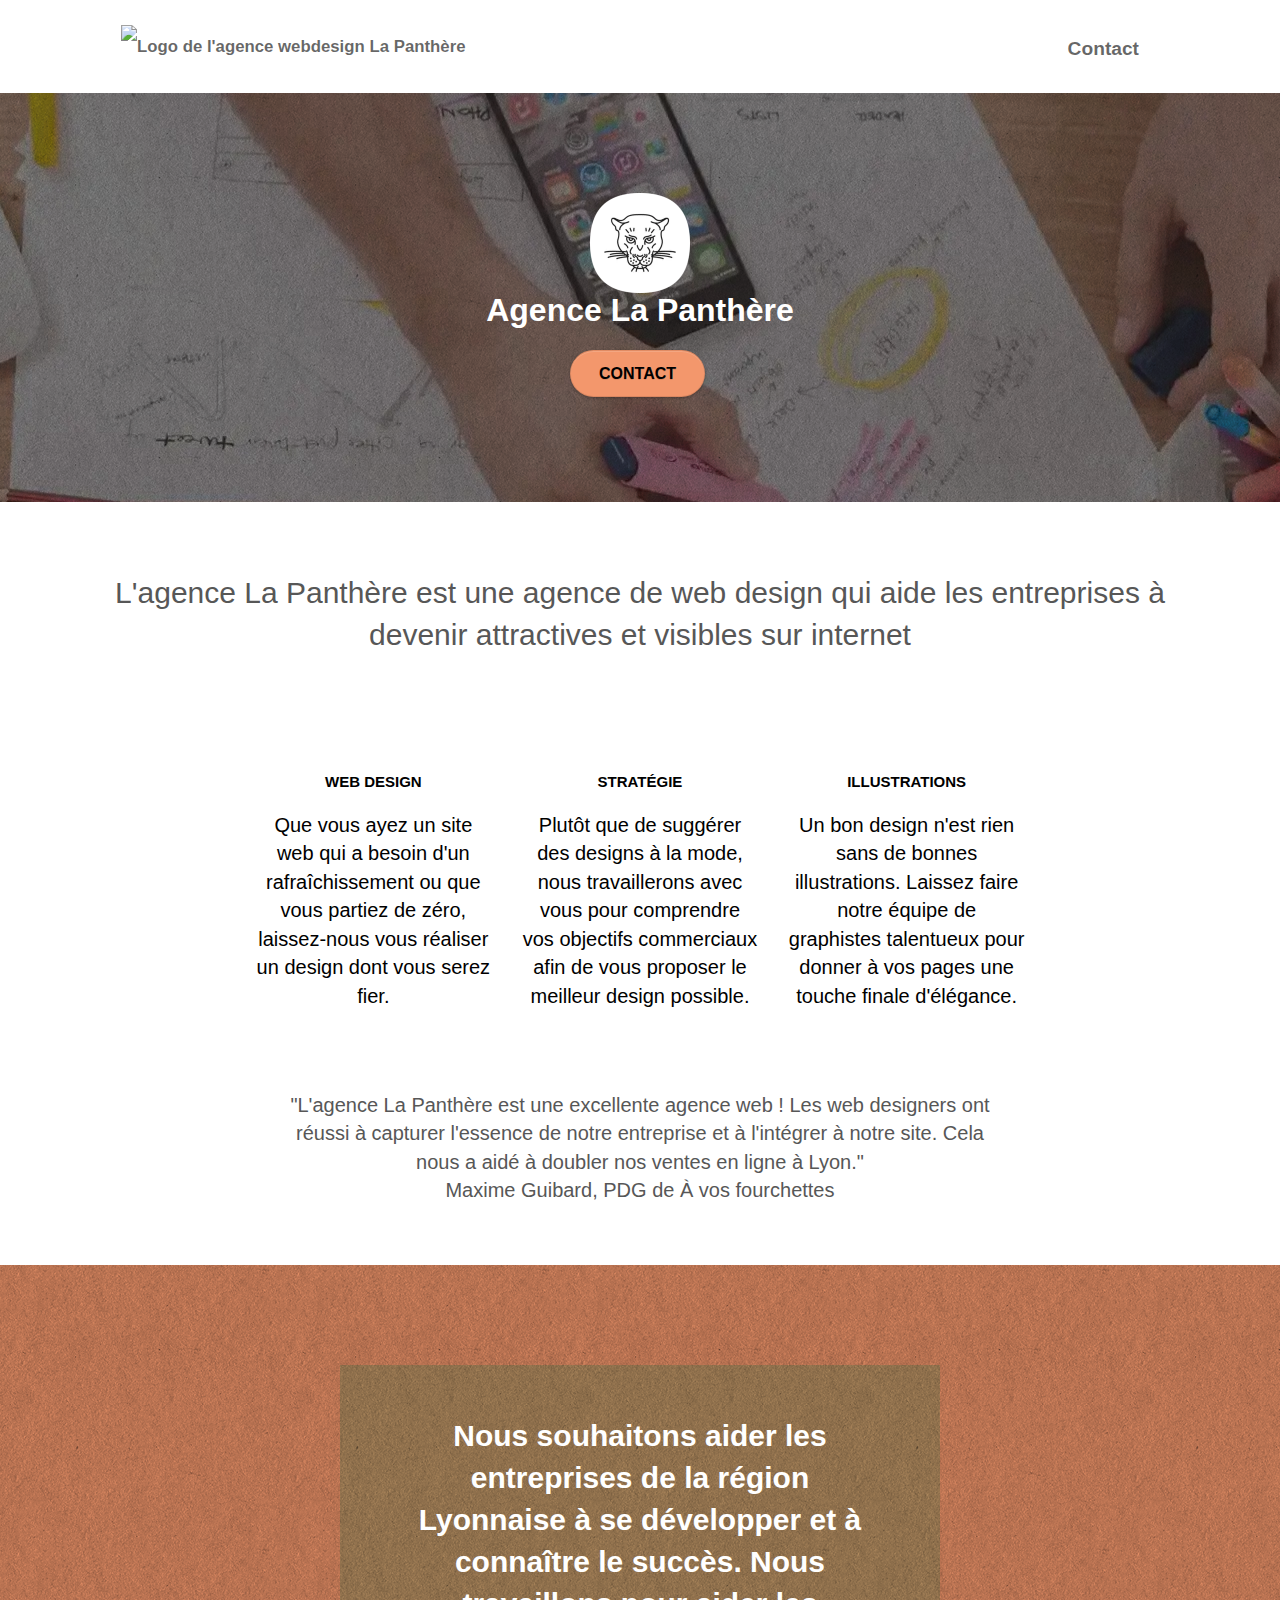
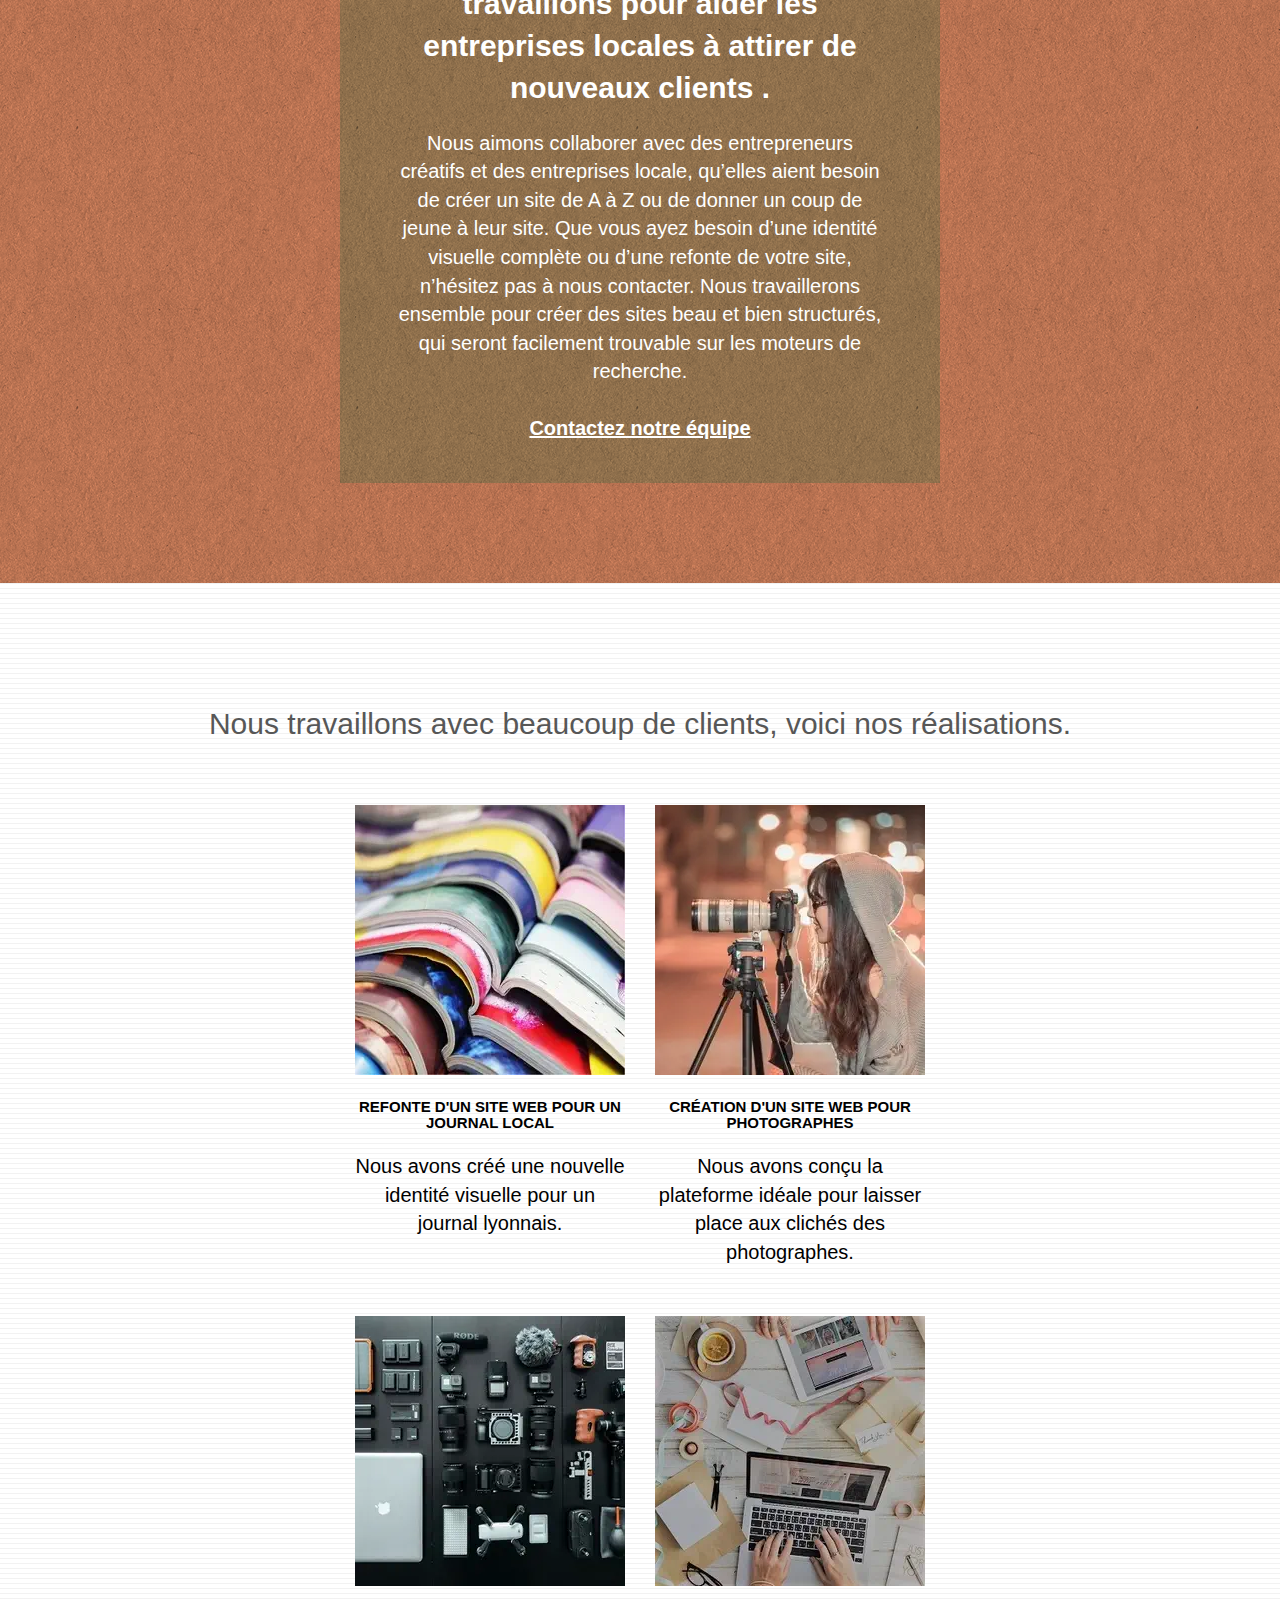
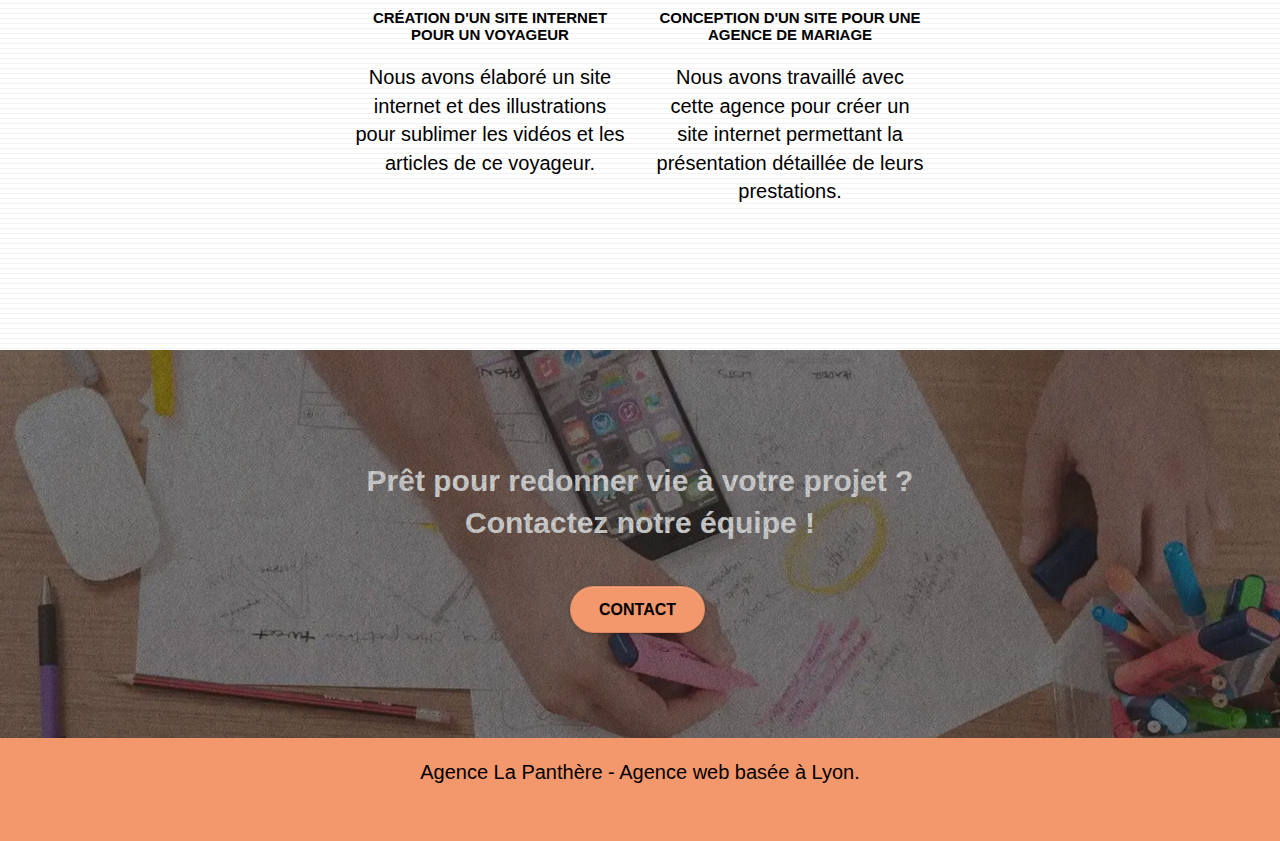
==== commit c43d7861: "corrections" ====
--- a/index.html
+++ b/index.html
@@ -24,7 +24,7 @@
 	<script async src="./js/bootstrap.min.js"></script>
 	<script async src="./js/blocs.min.js"></script>
 	<script defer src="./js/jquery.touchSwipe.min.js"></script>
-    <title>La Panthère -Agence Webdesign à Lyon, spécialiste dans la création de site web</title>
+	<title>La Panthère -Agence Webdesign à Lyon, spécialiste dans la création de site web</title>   
 </head>
 
 
@@ -36,7 +36,7 @@
 	<div class="container bloc-sm">
 		<nav class="navbar">
 			<div class="navbar-header">
-				<a class="navbar-brand" href="index.html"><img src="img/agence-la-panthere-monochrome.svg" alt="paris web design logo agence web meilleure agence" height="40">
+				<a class="navbar-brand" href="index.html"><img src="img/agence-la-panthere-monochrome.svg" alt="Logo de l'agence webdesign La Panthère" height="40">
 				</a>
 				<button id="nav-toggle" type="button" class="ui-navbar-toggle navbar-toggle" data-toggle="collapse" data-target=".navbar-1">
 					<span class="sr-only">Toggle navigation</span><span class="icon-bar"></span><span class="icon-bar"></span><span class="icon-bar"></span>
--- a/style.min.css
+++ b/style.min.css
@@ -1 +1 @@
-body{margin:0;padding:0;background:#fff;overflow-x:hidden;-webkit-font-smoothing:antialiased;-moz-osx-font-smoothing:grayscale}a,button{transition:all .3s ease-in-out;outline:0}a:hover{text-decoration:none;cursor:pointer}#page-loading-blocs-notifaction{position:fixed;top:0;bottom:0;width:100%;z-index:100000;background:#fff url(img/pageload-spinner.gif) no-repeat center center}.bloc{width:100%;clear:both;background:50% 50% no-repeat;padding:0 50px;-webkit-background-size:cover;-moz-background-size:cover;-o-background-size:cover;background-size:cover;position:relative}.bloc-lg{padding:100px 50px}.bloc-md{padding:50px}.bloc-sm{padding:20px 50px}.bg-b-edge,.bg-bl-edge,.bg-br-edge,.bg-center,.bg-l-edge,.bg-r-edge,.bg-repeat,.bg-t-edge,.bg-tl-edge,.bg-tr-edge{-webkit-background-size:auto;-moz-background-size:auto;-o-background-size:auto;background-size:auto}.bg-repeat{background:repeat}.bg-t-edge{background:top no-repeat}.bloc-bg-texture::before{content:"";background-size:2px 2px;position:absolute;top:0;bottom:0;left:0;right:0}.texture-paper::before{background:url(img/texture-paper.webp);background-size:280px 280px}.b-parallax{background-attachment:fixed}.d-bloc{color:rgba(255,255,255,.7)}.d-bloc button:hover{color:rgba(255,255,255,.9)}.d-bloc .icon-round,.d-bloc .icon-rounded,.d-bloc .icon-semi-rounded-a,.d-bloc .icon-semi-rounded-b,.d-bloc .icon-square{border-color:rgba(255,255,255,.9)}.d-bloc .divider-h span{border-color:rgba(255,255,255,.2)}.d-bloc .a-btn,.d-bloc .navbar a,.d-bloc .navbar-brand,.d-bloc a .icon-lg,.d-bloc a .icon-sm,.d-bloc a .icon-xl,.d-bloc h1 a,.d-bloc h2 a,.d-bloc h3 a,.d-bloc h4 a,.d-bloc h5 a,.d-bloc h6 a,.d-bloc p a{color:#fff}.d-bloc a .icon-md{color:#000}.d-bloc .a-btn:hover,.d-bloc .navbar a:hover,.d-bloc .navbar-brand:hover,.d-bloc a:hover .icon-lg,.d-bloc a:hover .icon-md,.d-bloc a:hover .icon-sm,.d-bloc a:hover .icon-xl,.d-bloc h1 a:hover,.d-bloc h2 a:hover,.d-bloc h3 a:hover,.d-bloc h4 a:hover,.d-bloc h5 a:hover,.d-bloc h6 a:hover,.d-bloc p a:hover{color:rgba(255,255,255,1)}.d-bloc .navbar-toggle .icon-bar{background:rgba(255,255,255,1)}.d-bloc .btn-wire,.d-bloc .btn-wire:hover{color:rgba(255,255,255,1);border-color:rgba(255,255,255,1)}.d-bloc .panel{color:rgba(0,0,0,.5)}.d-bloc .panel button:hover{color:rgba(0,0,0,.7)}.d-bloc .panel icon{border-color:rgba(0,0,0,.7)}.d-bloc .panel .divider-h span{border-color:rgba(0,0,0,.1)}.d-bloc .panel .a-btn{color:rgba(0,0,0,.6)}.d-bloc .panel .a-btn:hover{color:rgba(0,0,0,1)}.d-bloc .panel .btn-wire,.d-bloc .panel .btn-wire:hover{color:rgba(0,0,0,.7);border-color:rgba(0,0,0,.3)}.d-bloc .panel,.l-bloc{color:rgba(0,0,0,.5)}.d-bloc .panel button:hover,.l-bloc button:hover{color:rgba(0,0,0,.7)}.l-bloc .icon-round,.l-bloc .icon-rounded,.l-bloc .icon-semi-rounded-a,.l-bloc .icon-semi-rounded-b,.l-bloc .icon-square{border-color:rgba(0,0,0,.7)}.d-bloc .panel .divider-h span,.l-bloc .divider-h span{border-color:rgba(0,0,0,.1)}.d-bloc .panel .a-btn,.l-bloc .a-btn,.l-bloc .navbar a,.l-bloc .navbar-brand,.l-bloc a .icon-lg,.l-bloc a .icon-md,.l-bloc a .icon-sm,.l-bloc a .icon-xl,.l-bloc h1 a,.l-bloc h2 a,.l-bloc h3 a,.l-bloc h4 a,.l-bloc h5 a,.l-bloc h6 a,.l-bloc p a{color:rgba(0,0,0,.6);text-decoration:none;font-size:larger;font-weight:700}.d-bloc .panel .a-btn:hover,.l-bloc .a-btn:hover,.l-bloc .navbar a:hover,.l-bloc .navbar-brand:hover,.l-bloc a:hover .icon-lg,.l-bloc a:hover .icon-md,.l-bloc a:hover .icon-sm,.l-bloc a:hover .icon-xl,.l-bloc h1 a:hover,.l-bloc h2 a:hover,.l-bloc h3 a:hover,.l-bloc h4 a:hover,.l-bloc h5 a:hover,.l-bloc h6 a:hover,.l-bloc p a:hover{color:rgba(0,0,0,1)}.l-bloc .navbar-toggle .icon-bar{color:rgba(0,0,0,.6)}.d-bloc .panel .btn-wire,.d-bloc .panel .btn-wire:hover,.l-bloc .btn-wire,.l-bloc .btn-wire:hover{color:rgba(0,0,0,.7);border-color:rgba(0,0,0,.3)}.voffset{margin-top:30px}.voffset-lg{margin-top:80px}.row-no-gutters{margin-right:0;margin-left:0}.row.row-no-gutters>[class*=" col-"],.row.row-no-gutters>[class^=col-]{padding-right:0;padding-left:0}#bloc-1-hero h1{font-size:32px}.navbar{margin-bottom:0;z-index:1}.navbar-brand{height:auto;padding:3px 15px;font-size:25px;font-weight:400;font-weight:600;line-height:44px}.navbar-brand img{max-height:200px;margin:0 5px 0 0;display:inline}.navbar-brand img[src$=svg]{min-width:100px}.nav-center .navbar-brand img{margin:0}.navbar .nav{padding-top:2px;float:right;z-index:1;list-style-type:none}.nav>li{float:left;margin-top:4px;font-size:16px}.navbar-nav .open .dropdown-menu>li>a{text-align:inherit}.nav>li a:focus,.nav>li a:hover{background:0 0}.navbar-toggle{margin:10px 10px 0 0;border:0}.navbar-toggle:hover{background:0 0}.navbar-toggle .icon-bar{background-color:rgba(0,0,0,.5);width:26px}.nav-invert .navbar .nav{float:left}.nav-invert .navbar-brand,.nav-invert .navbar-header{float:right;position:relative;z-index:2}.row{display:flex;justify-content:space-evenly}.row.contact{flex-direction:column}.text-center{color:#000;margin:0}@media (min-width:768px){.site-navigation{position:absolute;top:50%;right:20px;transform:translate(0,-50%);-webkit-transform:translateY(-50%)}.nav>li .dropdown-menu a,.nav>li .dropdown-menu a:hover{color:#484848}.nav-invert .site-navigation{left:0;right:0}.nav-center{text-align:center}.nav-center .navbar-header{width:100%}.nav-center .nav>li,.nav-center .navbar-brand,.nav-center .navbar-header{float:none;display:inline-block}.nav-center .site-navigation{position:relative;width:100%;right:0;margin-right:0;margin-top:20px}.nav-center.mini-nav .navbar-toggle{float:none;margin:10px auto 0}}.nav>li>.dropdown a{background:0 0;display:block;padding:14px 15px}nav .caret{margin:0 5px}.dropdown-menu .dropdown-menu{top:-8px;left:100%}.dropdown-menu .dropmenu-flow-right{top:100%;left:0;margin-left:-1px;border-top-left-radius:0;border-top-right-radius:0}.dropdown-menu .dropdown span{border:4px solid #000;border-top-color:transparent;border-right-color:transparent;border-bottom-color:transparent;margin:6px -5px 0 0;float:right}.mg-md{margin-top:10px;margin-bottom:20px}.mg-lg{margin-top:10px;margin-bottom:40px}.btn{margin:0 5px 5px 0}.btn.pull-right{margin:0 0 5px 5px}.btn-d,.btn-d:focus,.btn-d:hover{color:#fff;background:rgba(0,0,0,.3)}button{outline:0}.btn-rd{border-radius:40px}.btn-clean{border:1px solid rgba(0,0,0,.08);border-bottom-color:rgba(0,0,0,.1);text-shadow:0 1px 0 rgba(0,0,1,.1);box-shadow:0 1px 3px rgba(0,0,1,.25),inset 0 1px 0 0 rgba(255,255,255,.15)}.icon-md{font-size:30px}.icon-lg{font-size:60px}.sm-shadow{text-shadow:0 1px 2px rgba(0,0,0,.3)}.panel-sq,.panel-sq .panel-footer,.panel-sq .panel-heading{border-radius:0}.panel-rd{border-radius:30px}.panel-rd .panel-heading{border-radius:29px 29px 0 0}.panel-rd .panel-footer{border-radius:0 0 29px 29px}.form-control{border-color:rgba(0,0,0,.1);box-shadow:none}.scrollToTop{width:40px;height:40px;position:fixed;bottom:20px;right:20px;opacity:0;z-index:500;transition:all .3s ease-in-out}.scrollToTop span{margin-top:6px}.showScrollTop{font-size:14px;opacity:1}a[data-lightbox]{position:relative;display:block;text-align:center}a[data-lightbox]:hover::before{content:"+";font-family:HelveticaNeue-Light,"Helvetica Neue Light","Helvetica Neue",Helvetica,Arial;font-size:32px;width:50px;height:50px;margin-left:-25px;border-radius:50%;background:rgba(0,0,0,.6);color:#fff;font-weight:100;z-index:1;position:absolute;top:50%;transform:translateY(-50%);-webkit-transform:translateY(-50%)}a[data-lightbox]:hover img{opacity:.6;-webkit-animation-fill-mode:none;animation-fill-mode:none}#lightbox-modal{display:flex;align-items:center}#lightbox-modal .modal-dialog{width:90%;max-width:900px;margin:0 auto 0}#lightbox-modal .modal-dialog img{max-height:90vh;margin:0 auto}.lightbox-caption{padding:20px;color:#fff;background:rgba(0,0,0,.5);position:absolute;left:15px;right:15px;bottom:5px}.close-lightbox{color:#fff;font-size:30px;position:absolute;top:20px;right:20px;z-index:20;background:rgba(0,0,0,.5);border:none;line-height:30px;padding:0 9px 5px;opacity:.3}.close-lightbox:hover,.next-lightbox:hover,.prev-lightbox:hover{opacity:1;color:#fff}.next-lightbox,.prev-lightbox{font-size:20px;color:rgba(255,255,255,.9);background:rgba(0,0,0,.5);transition:all .2s ease-in-out;position:absolute;top:45%;z-index:1;opacity:.4}.next-lightbox{padding:6px 8px 1px 13px;right:25px}.prev-lightbox{padding:6px 13px 1px 10px;left:25px}.snapshot-lb .modal-body{padding-bottom:45px}.snapshot-lb .lightbox-caption{padding:0;color:rgba(0,0,0,.5);background:0 0}.btn,a,h1,h2,h3,h4,h5,h6,label,p{font-family:helvetica;font-weight:400;color:#575757}.hero-bloc-text{font-size:38px}.hero-bloc-text-sub{font-size:36px}.statement-bloc-text{line-height:26px;font-style:italic;font-size:20px;text-align:center;font-weight:lighter;max-width:520px;margin:auto auto auto auto}p{font-size:20px}.tight-width-whitespace{max-width:600px;margin:auto auto auto auto}.h1{font-family:"Open Sans"}.cta-hero{margin-top:22px;color:#000;text-transform:uppercase;padding:12px 28px 12px 28px;font-size:16px;font-weight:700}.social{max-width:400px;margin:auto auto auto auto}h2{line-height:1.4em}h3{font-size:15px;text-transform:uppercase;font-weight:700;color:#333}.med-width-whitespace{max-width:800px;margin:auto auto auto auto;box-shadow:0 0 0 #000}h1{color:#333}h4{color:#333}.icons{margin-bottom:14px;margin-top:24px}.white{color:#fff;text-align:center}.portfolio-thumb{margin-bottom:24px}.portfolio-row{margin-bottom:44px;margin-top:50px}.avatar{box-shadow:0 4px 9px rgba(0,0,0,.3)}.black-background{background-color:rgba(165,147,99,.7);padding:40px 40px 40px 40px}.bold-link{font-weight:900;text-decoration:underline}.bgc-white{background-color:#fff}.bgc-dark-slate-blue{background-color:#364577}.bgc-atomic-tangerine{background-color:#f3976c}.tc-white{color:#fff;text-align:center;font-weight:revert}.btn-atomic-tangerine{background:#f3976c}.btn-atomic-tangerine:hover{background:#c27956;color:#fff}.ltc-white{color:#fff}.ltc-white:hover{color:#ccc}.ltc-atomic-tangerine{color:#f3976c}.ltc-atomic-tangerine:hover{color:#c27956}.icon-dark-slate-blue{color:#364577;border-color:#364577}.bg-dots-bg{background-image:url(img/dots-bg.webp)}.bg-lines-h2-bg{background-image:url(img/lines-h2-bg.webp)}.bg-banniere{background-image:url(img/agence-la-panthere.webp)}.bg-presentation{background-image:url(img/image-de-presentation.webp)}@media (max-width:1024px){.bloc{padding-left:20px;padding-right:20px}.bloc-tile-2.full-width-bloc .container,.bloc-tile-3.full-width-bloc .container,.bloc-tile-4.full-width-bloc .container,.bloc.full-width-bloc{padding-left:0;padding-right:0}}@media (max-width:992px) and (min-width:768px){.navbar .nav{max-width:80%}.nav-center.navbar .nav{max-width:100%}}@media only screen and (min-width:768px) and (max-width:1024px) and (orientation:landscape){.b-parallax{background-attachment:scroll}}@media only screen and (min-width:1024px) and (max-width:1366px) and (-webkit-min-device-pixel-ratio:1.5){.b-parallax{background-attachment:scroll}}@media (max-width:991px){.container{width:100%}.b-parallax{background-attachment:scroll}#hero-bloc,.page-container{overflow-x:hidden;position:relative}.bloc{padding:0 20px}.bloc-group,.bloc-group .bloc{display:block;width:100%}.bloc-fill-screen .fill-bloc-bottom-edge,.bloc-fill-screen .fill-bloc-top-edge{padding:0 20px}}@media (max-width:767px){.page-container{overflow-x:hidden;position:relative}#disqus_thread,h1,h2,h3,h4,h5,h6,p{padding-left:10px;padding-right:10px}.b-parallax{background-attachment:scroll}.navbar .nav{padding-top:0;border-top:1px solid rgba(0,0,0,.2);float:none}.navbar.row{margin-left:0;margin-right:0}.site-navigation{position:inherit;transform:none;-webkit-transform:none;-ms-transform:none}.nav>li{margin-top:0;border-bottom:1px solid rgba(0,0,0,.1);background:rgba(0,0,0,.05);text-align:left;padding-left:15px;width:100%}.nav>li:hover{background:rgba(0,0,0,.08)}.dropdown .dropdown a .caret{float:none;margin:5px 0 0 10px;border:4px solid #000;border-bottom-color:transparent;border-right-color:transparent;border-left-color:transparent}#hero-bloc .navbar .nav{background:rgba(0,0,0,.8)}#hero-bloc .navbar .nav a{color:rgba(255,255,255,.6)}.hero{padding:50px 0}.hero-nav{left:-1px;right:-1px}.navbar-collapse{padding:0;overflow-x:hidden;-webkit-box-shadow:none;box-shadow:none}.navbar-brand img{max-height:40px;width:auto}.nav-invert .navbar-header{float:none;width:100%}.nav-invert .navbar-toggle{float:left;margin-left:10px}.bloc{padding-left:0;padding-right:0}.bloc-lg,.bloc-xl,.bloc-xxl{padding:40px 0}.bloc-md,.bloc-sm{padding-left:0;padding-right:0}.bloc-fill-screen .fill-bloc-bottom-edge,.bloc-fill-screen .fill-bloc-top-edge,.bloc-tile-2 .container,.bloc-tile-3 .container,.bloc-tile-4 .container{padding-left:0;padding-right:0}.a-block{padding:0 10px}.btn-dwn{display:none}.voffset{margin-top:5px}.voffset-md{margin-top:20px}.voffset-lg{margin-top:30px}form{padding:5px}.close-lightbox{display:inline-block}.blocsapp-device-iphone5{background-size:216px 425px;padding-top:60px;width:216px;height:425px}.blocsapp-device-iphone5 img{width:180px;height:320px}.row.form{flex-direction:column}.row.voffset-lg.med-width-whitespace{flex-direction:column}h2.mg-md.text-center.tc-white{font-size:20px}.row.tight-width-whitespace.portfolio-row{flex-direction:column}a[data-lightbox]{display:grid;place-items:center}.row.contact{flex-direction:column}}@media (max-width:400px){.bloc{padding-left:0;padding-right:0}}@media (max-width:767px){.bloc-mob-center-text{text-align:center}}+body{margin:0;padding:0;background:#fff;overflow-x:hidden;-webkit-font-smoothing:antialiased;-moz-osx-font-smoothing:grayscale}a,button{transition:all .3s ease-in-out;outline:0}a:hover{text-decoration:none;cursor:pointer}#page-loading-blocs-notifaction{position:fixed;top:0;bottom:0;width:100%;z-index:100000;background:#fff url(img/pageload-spinner.gif) no-repeat center center}.bloc{width:100%;clear:both;background:50% 50% no-repeat;padding:0 50px;-webkit-background-size:cover;-moz-background-size:cover;-o-background-size:cover;background-size:cover;position:relative}.bloc-lg{padding:100px 50px}.bloc-md{padding:50px}.bloc-sm{padding:20px 50px}.bg-b-edge,.bg-bl-edge,.bg-br-edge,.bg-center,.bg-l-edge,.bg-r-edge,.bg-repeat,.bg-t-edge,.bg-tl-edge,.bg-tr-edge{-webkit-background-size:auto;-moz-background-size:auto;-o-background-size:auto;background-size:auto}.bg-repeat{background:repeat}.bg-t-edge{background:top no-repeat}.bloc-bg-texture::before{content:"";background-size:2px 2px;position:absolute;top:0;bottom:0;left:0;right:0}.texture-paper::before{background:url(img/texture-paper.webp);background-size:280px 280px}.b-parallax{background-attachment:fixed}.d-bloc{color:rgba(255,255,255,.7)}.d-bloc button:hover{color:rgba(255,255,255,.9)}.d-bloc .icon-round,.d-bloc .icon-rounded,.d-bloc .icon-semi-rounded-a,.d-bloc .icon-semi-rounded-b,.d-bloc .icon-square{border-color:rgba(255,255,255,.9)}.d-bloc .divider-h span{border-color:rgba(255,255,255,.2)}.d-bloc .a-btn,.d-bloc .navbar a,.d-bloc .navbar-brand,.d-bloc a .icon-lg,.d-bloc a .icon-sm,.d-bloc a .icon-xl,.d-bloc h1 a,.d-bloc h2 a,.d-bloc h3 a,.d-bloc h4 a,.d-bloc h5 a,.d-bloc h6 a,.d-bloc p a{color:#fff}.d-bloc a .icon-md{color:#000}.d-bloc .a-btn:hover,.d-bloc .navbar a:hover,.d-bloc .navbar-brand:hover,.d-bloc a:hover .icon-lg,.d-bloc a:hover .icon-md,.d-bloc a:hover .icon-sm,.d-bloc a:hover .icon-xl,.d-bloc h1 a:hover,.d-bloc h2 a:hover,.d-bloc h3 a:hover,.d-bloc h4 a:hover,.d-bloc h5 a:hover,.d-bloc h6 a:hover,.d-bloc p a:hover{color:rgba(255,255,255,1)}.d-bloc .navbar-toggle .icon-bar{background:rgba(255,255,255,1)}.d-bloc .btn-wire,.d-bloc .btn-wire:hover{color:rgba(255,255,255,1);border-color:rgba(255,255,255,1)}.d-bloc .panel{color:rgba(0,0,0,.5)}.d-bloc .panel button:hover{color:rgba(0,0,0,.7)}.d-bloc .panel icon{border-color:rgba(0,0,0,.7)}.d-bloc .panel .divider-h span{border-color:rgba(0,0,0,.1)}.d-bloc .panel .a-btn{color:rgba(0,0,0,.6)}.d-bloc .panel .a-btn:hover{color:rgba(0,0,0,1)}.d-bloc .panel .btn-wire,.d-bloc .panel .btn-wire:hover{color:rgba(0,0,0,.7);border-color:rgba(0,0,0,.3)}.d-bloc .panel,.l-bloc{color:rgba(0,0,0,.5)}.d-bloc .panel button:hover,.l-bloc button:hover{color:rgba(0,0,0,.7)}.l-bloc .icon-round,.l-bloc .icon-rounded,.l-bloc .icon-semi-rounded-a,.l-bloc .icon-semi-rounded-b,.l-bloc .icon-square{border-color:rgba(0,0,0,.7)}.d-bloc .panel .divider-h span,.l-bloc .divider-h span{border-color:rgba(0,0,0,.1)}.d-bloc .panel .a-btn,.l-bloc .a-btn,.l-bloc .navbar a,.l-bloc .navbar-brand,.l-bloc a .icon-lg,.l-bloc a .icon-md,.l-bloc a .icon-sm,.l-bloc a .icon-xl,.l-bloc h1 a,.l-bloc h2 a,.l-bloc h3 a,.l-bloc h4 a,.l-bloc h5 a,.l-bloc h6 a,.l-bloc p a{color:rgba(0,0,0,.6);text-decoration:none;font-size:larger;font-weight:700}.d-bloc .panel .a-btn:hover,.l-bloc .a-btn:hover,.l-bloc .navbar a:hover,.l-bloc .navbar-brand:hover,.l-bloc a:hover .icon-lg,.l-bloc a:hover .icon-md,.l-bloc a:hover .icon-sm,.l-bloc a:hover .icon-xl,.l-bloc h1 a:hover,.l-bloc h2 a:hover,.l-bloc h3 a:hover,.l-bloc h4 a:hover,.l-bloc h5 a:hover,.l-bloc h6 a:hover,.l-bloc p a:hover{color:rgba(0,0,0,1)}.l-bloc .navbar-toggle .icon-bar{color:rgba(0,0,0,.6)}.d-bloc .panel .btn-wire,.d-bloc .panel .btn-wire:hover,.l-bloc .btn-wire,.l-bloc .btn-wire:hover{color:rgba(0,0,0,.7);border-color:rgba(0,0,0,.3)}.voffset{margin-top:30px}.voffset-lg{margin-top:80px}.row-no-gutters{margin-right:0;margin-left:0}.row.row-no-gutters>[class*=" col-"],.row.row-no-gutters>[class^=col-]{padding-right:0;padding-left:0}#bloc-1-hero h1{font-size:32px}.navbar{margin-bottom:0;z-index:1}.navbar-brand{height:auto;padding:3px 15px;font-size:25px;font-weight:400;font-weight:600;line-height:44px}.navbar-brand img{max-height:200px;margin:0 5px 0 0;display:inline}.navbar-brand img[src$=svg]{min-width:100px}.nav-center .navbar-brand img{margin:0}.navbar .nav{padding-top:2px;float:right;z-index:1;list-style-type:none}.nav>li{float:left;margin-top:4px;font-size:16px}.navbar-nav .open .dropdown-menu>li>a{text-align:inherit}.nav>li a:focus,.nav>li a:hover{background:0 0}.navbar-toggle{margin:10px 10px 0 0;border:0}.navbar-toggle:hover{background:0 0}.navbar-toggle .icon-bar{background-color:rgba(0,0,0,.5);width:26px}.nav-invert .navbar .nav{float:left}.nav-invert .navbar-brand,.nav-invert .navbar-header{float:right;position:relative;z-index:2}.row{display:flex;justify-content:space-evenly}.row.contact{flex-direction:column}.text-center{color:#000;margin:0}@media (min-width:768px){.site-navigation{position:absolute;top:50%;right:20px;transform:translate(0,-50%);-webkit-transform:translateY(-50%)}.nav>li .dropdown-menu a,.nav>li .dropdown-menu a:hover{color:#484848}.nav-invert .site-navigation{left:0;right:0}.nav-center{text-align:center}.nav-center .navbar-header{width:100%}.nav-center .nav>li,.nav-center .navbar-brand,.nav-center .navbar-header{float:none;display:inline-block}.nav-center .site-navigation{position:relative;width:100%;right:0;margin-right:0;margin-top:20px}.nav-center.mini-nav .navbar-toggle{float:none;margin:10px auto 0}}.nav>li>.dropdown a{background:0 0;display:block;padding:14px 15px}nav .caret{margin:0 5px}.dropdown-menu .dropdown-menu{top:-8px;left:100%}.dropdown-menu .dropmenu-flow-right{top:100%;left:0;margin-left:-1px;border-top-left-radius:0;border-top-right-radius:0}.dropdown-menu .dropdown span{border:4px solid #000;border-top-color:transparent;border-right-color:transparent;border-bottom-color:transparent;margin:6px -5px 0 0;float:right}.mg-md{margin-top:10px;margin-bottom:20px}.mg-lg{margin-top:10px;margin-bottom:40px}.btn{margin:0 5px 5px 0}.btn.pull-right{margin:0 0 5px 5px}.btn-d,.btn-d:focus,.btn-d:hover{color:#fff;background:rgba(0,0,0,.3)}button{outline:0}.btn-rd{border-radius:40px}.btn-clean{border:1px solid rgba(0,0,0,.08);border-bottom-color:rgba(0,0,0,.1);text-shadow:0 1px 0 rgba(0,0,1,.1);box-shadow:0 1px 3px rgba(0,0,1,.25),inset 0 1px 0 0 rgba(255,255,255,.15)}.icon-md{font-size:30px}.icon-lg{font-size:60px}.sm-shadow{text-shadow:0 1px 2px rgba(0,0,0,.3)}.panel-sq,.panel-sq .panel-footer,.panel-sq .panel-heading{border-radius:0}.panel-rd{border-radius:30px}.panel-rd .panel-heading{border-radius:29px 29px 0 0}.panel-rd .panel-footer{border-radius:0 0 29px 29px}.form-control{border-color:rgba(0,0,0,.1);box-shadow:none}.scrollToTop{width:40px;height:40px;position:fixed;bottom:20px;right:20px;opacity:0;z-index:500;transition:all .3s ease-in-out}.scrollToTop span{margin-top:6px}.showScrollTop{font-size:14px;opacity:1}a[data-lightbox]{position:relative;display:block;text-align:center}a[data-lightbox]:hover::before{content:"+";font-family:HelveticaNeue-Light,"Helvetica Neue Light","Helvetica Neue",Helvetica,Arial;font-size:32px;width:50px;height:50px;margin-left:-25px;border-radius:50%;background:rgba(0,0,0,.6);color:#fff;font-weight:100;z-index:1;position:absolute;top:50%;transform:translateY(-50%);-webkit-transform:translateY(-50%)}a[data-lightbox]:hover img{opacity:.6;-webkit-animation-fill-mode:none;animation-fill-mode:none}#lightbox-modal{display:flex;align-items:center}#lightbox-modal .modal-dialog{width:90%;max-width:900px;margin:0 auto 0}#lightbox-modal .modal-dialog img{max-height:90vh;margin:0 auto}.lightbox-caption{padding:20px;color:#fff;background:rgba(0,0,0,.5);position:absolute;left:15px;right:15px;bottom:5px}.close-lightbox{color:#fff;font-size:30px;position:absolute;top:20px;right:20px;z-index:20;background:rgba(0,0,0,.5);border:none;line-height:30px;padding:0 9px 5px;opacity:.3}.close-lightbox:hover,.next-lightbox:hover,.prev-lightbox:hover{opacity:1;color:#fff}.next-lightbox,.prev-lightbox{font-size:20px;color:rgba(255,255,255,.9);background:rgba(0,0,0,.5);transition:all .2s ease-in-out;position:absolute;top:45%;z-index:1;opacity:.4}.next-lightbox{padding:6px 8px 1px 13px;right:25px}.prev-lightbox{padding:6px 13px 1px 10px;left:25px}.snapshot-lb .modal-body{padding-bottom:45px}.snapshot-lb .lightbox-caption{padding:0;color:rgba(0,0,0,.5);background:0 0}.btn,a,h1,h2,h3,h4,h5,h6,label,p{font-family:helvetica;font-weight:400;color:#575757}.hero-bloc-text{font-size:38px}.hero-bloc-text-sub{font-size:36px}.statement-bloc-text{line-height:26px;font-style:italic;font-size:20px;text-align:center;font-weight:lighter;max-width:520px;margin:auto auto auto auto}p{font-size:20px}.tight-width-whitespace{max-width:600px;margin:auto auto auto auto}.h1{font-family:"Open Sans"}.cta-hero{margin-top:22px;color:#000;text-transform:uppercase;padding:12px 28px 12px 28px;font-size:16px;font-weight:700}.social{max-width:400px;margin:auto auto auto auto;font-size: x-large;}h2{line-height:1.4em}h3{font-size:15px;text-transform:uppercase;font-weight:700;color:#333}.med-width-whitespace{max-width:800px;margin:auto auto auto auto;box-shadow:0 0 0 #000}h1{color:#333}h4{color:#333}.icons{margin-bottom:14px;margin-top:24px}.white{color:#fff;text-align:center}.portfolio-thumb{margin-bottom:24px}.portfolio-row{margin-bottom:44px;margin-top:50px}.avatar{box-shadow:0 4px 9px rgba(0,0,0,.3)}.black-background{background-color:rgba(165,147,99,.7);padding:40px 40px 40px 40px}.bold-link{font-weight:900;text-decoration:underline}.bgc-white{background-color:#fff}.bgc-dark-slate-blue{background-color:#364577}.bgc-atomic-tangerine{background-color:#f3976c}.tc-white{color:#fff;text-align:center;font-weight:revert}.btn-atomic-tangerine{background:#f3976c}.btn-atomic-tangerine:hover{background:#c27956;color:#fff}.ltc-white{color:#fff}.ltc-white:hover{color:#ccc}.ltc-atomic-tangerine{color:#f3976c}.ltc-atomic-tangerine:hover{color:#c27956}.icon-dark-slate-blue{color:#364577;border-color:#364577}.bg-dots-bg{background-image:url(img/dots-bg.webp)}.bg-lines-h2-bg{background-image:url(img/lines-h2-bg.webp)}.bg-banniere{background-image:url(img/agence-la-panthere.webp)}.bg-presentation{background-image:url(img/image-de-presentation.webp)}@media (max-width:1024px){.bloc{padding-left:20px;padding-right:20px}.bloc-tile-2.full-width-bloc .container,.bloc-tile-3.full-width-bloc .container,.bloc-tile-4.full-width-bloc .container,.bloc.full-width-bloc{padding-left:0;padding-right:0}}@media (max-width:992px) and (min-width:768px){.navbar .nav{max-width:80%}.nav-center.navbar .nav{max-width:100%}}@media only screen and (min-width:768px) and (max-width:1024px) and (orientation:landscape){.b-parallax{background-attachment:scroll}}@media only screen and (min-width:1024px) and (max-width:1366px) and (-webkit-min-device-pixel-ratio:1.5){.b-parallax{background-attachment:scroll}}@media (max-width:991px){.container{width:100%}.b-parallax{background-attachment:scroll}#hero-bloc,.page-container{overflow-x:hidden;position:relative}.bloc{padding:0 20px}.bloc-group,.bloc-group .bloc{display:block;width:100%}.bloc-fill-screen .fill-bloc-bottom-edge,.bloc-fill-screen .fill-bloc-top-edge{padding:0 20px}}@media (max-width:767px){.page-container{overflow-x:hidden;position:relative}#disqus_thread,h1,h2,h3,h4,h5,h6,p{padding-left:10px;padding-right:10px}.b-parallax{background-attachment:scroll}.navbar .nav{padding-top:0;border-top:1px solid rgba(0,0,0,.2);float:none}.navbar.row{margin-left:0;margin-right:0}.site-navigation{position:inherit;transform:none;-webkit-transform:none;-ms-transform:none}.nav>li{margin-top:0;border-bottom:1px solid rgba(0,0,0,.1);background:rgba(0,0,0,.05);text-align:left;padding-left:15px;width:100%}.nav>li:hover{background:rgba(0,0,0,.08)}.dropdown .dropdown a .caret{float:none;margin:5px 0 0 10px;border:4px solid #000;border-bottom-color:transparent;border-right-color:transparent;border-left-color:transparent}#hero-bloc .navbar .nav{background:rgba(0,0,0,.8)}#hero-bloc .navbar .nav a{color:rgba(255,255,255,.6)}.hero{padding:50px 0}.hero-nav{left:-1px;right:-1px}.navbar-collapse{padding:0;overflow-x:hidden;-webkit-box-shadow:none;box-shadow:none}.navbar-brand img{max-height:40px;width:auto}.nav-invert .navbar-header{float:none;width:100%}.nav-invert .navbar-toggle{float:left;margin-left:10px}.bloc{padding-left:0;padding-right:0}.bloc-lg,.bloc-xl,.bloc-xxl{padding:40px 0}.bloc-md,.bloc-sm{padding-left:0;padding-right:0}.bloc-fill-screen .fill-bloc-bottom-edge,.bloc-fill-screen .fill-bloc-top-edge,.bloc-tile-2 .container,.bloc-tile-3 .container,.bloc-tile-4 .container{padding-left:0;padding-right:0}.a-block{padding:0 10px}.btn-dwn{display:none}.voffset{margin-top:5px}.voffset-md{margin-top:20px}.voffset-lg{margin-top:30px}form{padding:5px}.close-lightbox{display:inline-block}.blocsapp-device-iphone5{background-size:216px 425px;padding-top:60px;width:216px;height:425px}.blocsapp-device-iphone5 img{width:180px;height:320px}.row.form{flex-direction:column}.row.voffset-lg.med-width-whitespace{flex-direction:column}h2.mg-md.text-center.tc-white{font-size:20px}.row.tight-width-whitespace.portfolio-row{flex-direction:column}a[data-lightbox]{display:grid;place-items:center}.row.contact{flex-direction:column}}@media (max-width:400px){.bloc{padding-left:0;padding-right:0}}@media (max-width:767px){.bloc-mob-center-text{text-align:center}}